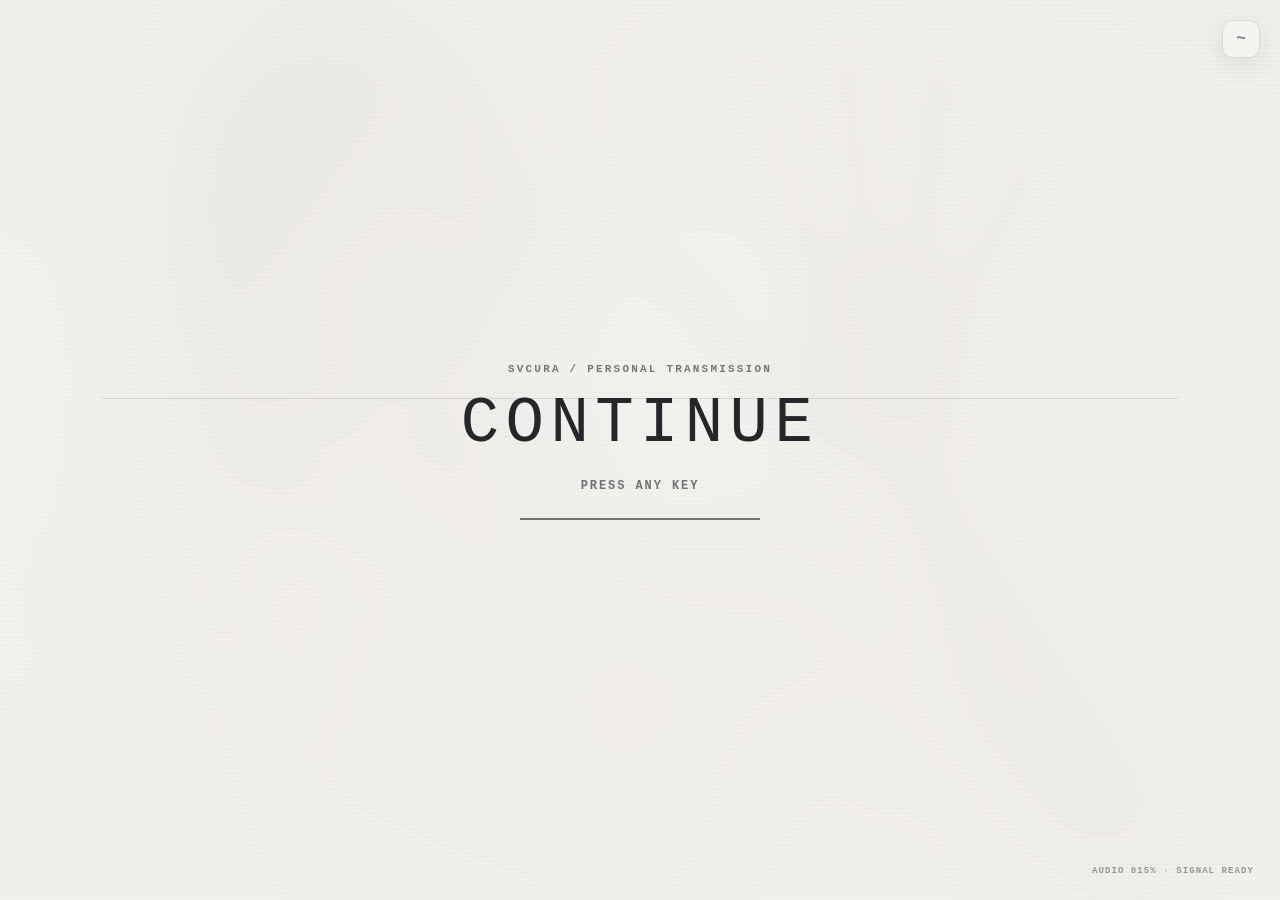
==== index.html @ 8363b8ab "Add files via upload" ====
<!doctype html>
<html lang="en">
<head>
<meta charset="utf-8">
<meta name="viewport" content="width=device-width,initial-scale=1,viewport-fit=cover">
<title>SHIOKAZE — SVCURA</title>
<meta name="theme-color" content="#eef0ee">
<meta name="color-scheme" content="light">
<meta name="description" content="shiokaze — digital creator. quiet interfaces, motion, sound.">
<link rel="canonical" href="https://shiokazee.github.io/bio/">
<link rel="icon" href="assets/favicon.jpg" type="image/jpeg">
<meta property="og:type" content="profile">
<meta property="og:title" content="SHIOKAZE — SVCURA">
<meta property="og:description" content="digital creator · web / motion / sound">
<meta property="og:image" content="https://shiokazee.github.io/bio/bg.jpg">
<meta property="og:url" content="https://shiokazee.github.io/bio/">
<meta name="twitter:card" content="summary_large_image">
<link rel="stylesheet" href="css/style.css">
</head>
<body class="entry-locked">
<div id="stage">
  <div id="entry-screen" role="dialog" aria-label="Continue to site">
    <button class="entry-btn" id="entry-btn" type="button" aria-label="Enter site"></button>
    <div class="entry-line" aria-hidden="true"></div>
    <div class="entry-center">
      <div class="entry-kicker">SVCURA / PERSONAL TRANSMISSION</div>
      <div class="entry-title">CONTINUE</div>
      <div class="entry-hint"><span class="hint-desktop">PRESS ANY KEY</span><span class="hint-mobile">TAP ANYWHERE</span></div>
      <div class="entry-progress" aria-hidden="true"><span id="entry-progress-bar"></span></div>
    </div>
    <div class="entry-corner">AUDIO 015% · SIGNAL READY</div>
  </div>

  <img id="bg-image" src="assets/bg.jpg" alt="" aria-hidden="true">
  <div id="bg-overlay" aria-hidden="true"></div>

  <button id="console-trigger" type="button" title="Open terminal (~)" aria-label="Open terminal">~</button>

  <main id="ui" aria-label="Shiokaze personal interface">

    <div class="top-grid">
      <!-- ---------------------------------------------------------- profile -->
      <section class="card profile" id="profile" aria-label="Profile">
        <img class="profile-banner" src="assets/bg.jpg" alt="" aria-hidden="true">
        <div class="profile-meta">
          <span class="meta-badge">
            <svg width="12" height="12" viewBox="0 0 24 24" fill="none" stroke="currentColor" stroke-width="2" stroke-linecap="round" aria-hidden="true">
              <circle cx="12" cy="12" r="9"></circle><path d="M12 7v5l3 2"></path>
            </svg>
            <span id="tz">—</span><span id="clock">00:00:00</span>
          </span>
        </div>

        <img class="profile-avatar" src="assets/avatar.jpg" alt="shiokaze avatar">

        <h1 class="profile-name">shiokaze</h1>
        <div class="profile-sub">digital creator · web / motion / sound</div>
        <div class="profile-author"><span>author</span><strong>svcura</strong></div>

        <div class="presence">
          <span class="status-dot" id="dc-status" aria-hidden="true"></span>
          <span class="dc-name" id="dc-name">shiokaze</span>
          <span class="dc-online" id="dc-activity">checking presence…</span>
        </div>

        <div class="profile-foot">
          <div class="mini-stats">
            <span>views <b id="visit-count">—</b></span>
            <span>rating <b id="rating-value">—</b></span>
          </div>
          <div class="rating-stars" id="rating-stars" role="radiogroup" aria-label="Rate this site">
            <button type="button" data-rating="1" role="radio" aria-checked="false" aria-label="1 star">★</button>
            <button type="button" data-rating="2" role="radio" aria-checked="false" aria-label="2 stars">★</button>
            <button type="button" data-rating="3" role="radio" aria-checked="false" aria-label="3 stars">★</button>
            <button type="button" data-rating="4" role="radio" aria-checked="false" aria-label="4 stars">★</button>
            <button type="button" data-rating="5" role="radio" aria-checked="false" aria-label="5 stars">★</button>
          </div>
        </div>
      </section>

      <!-- ------------------------------------------------------ now playing -->
      <div class="player-cell">
        <section class="card player" id="music-card" aria-label="Last played">
          <span class="player-watermark" id="player-watermark" aria-hidden="true">last.fm</span>
          <div class="player-head">
            <span class="title" id="music-title">last played</span>
            <span class="np-dot" id="np-dot" aria-hidden="true"></span>
          </div>
          <div class="player-body">
            <div class="album" id="album-tile" aria-hidden="true"></div>
            <div class="track">
              <h2 id="track-title">—</h2>
              <p id="track-meta">connecting to last.fm…</p>
              <p class="album-line" id="track-album"></p>
            </div>
            <div class="player-actions">
              <div class="eq" aria-hidden="true"><i style="--s:.7"></i><i style="--s:1"></i><i style="--s:.55"></i><i style="--s:1.15"></i><i style="--s:.8"></i></div>
              <a class="link-mono" id="track-link" href="#" target="_blank" rel="noopener" hidden>open ↗</a>
              <button class="icon-btn" id="ambience-toggle" type="button" aria-label="Toggle ambient audio" title="Ambience" aria-pressed="false">♪</button>
            </div>
          </div>
          <div class="player-foot"><span id="track-state">—</span></div>
        </section>

      </div>
    </div>

    <div class="bottom-grid">
      <!-- ------------------------------------------------------------ about -->
      <section class="card about" id="about" aria-label="About me">
        <div class="about-head"><span class="title">about me</span><span class="meta">01</span></div>
        <div class="rule"></div>
        <p class="about-text">building small interfaces, visual experiments and music-driven web spaces. quiet surfaces, strange details, things that feel alive.</p>
        <div class="chips"><span class="chip">HTML</span><span class="chip">CSS</span><span class="chip">JS</span><span class="chip">MOTION</span></div>

        <div class="top-artists">
          <div class="ta-head"><span class="mini-title">top artists</span><span class="meta" id="artists-meta">7 days</span></div>
          <div class="artists" id="artists-list"><div class="widget-empty"><span>NO SIGNAL</span></div></div>
        </div>

        <div class="about-links">
          <a href="https://steamcommunity.com/id/shiokazeIII/" target="_blank" rel="noopener">STEAM ↗</a>
          <a href="mailto:lopgg96@gmail.com" data-copy-email="lopgg96@gmail.com">MAIL ↗</a>
          <a href="https://github.com/ShiokazeE" target="_blank" rel="noopener">GITHUB ↗</a>
          <a href="https://shiokazee.github.io/bio/" target="_blank" rel="noopener">SITE ↗</a>
        </div>

        <figure class="char char-talia" data-name="talia">
          <img src="assets/talia.webp" alt="" aria-hidden="true">
          <div class="char-slot" aria-hidden="true"><span>TALIA</span></div>
        </figure>
      </section>

      <!-- ------------------------------------------------ history / messages -->
      <section class="card feeds" id="feeds" aria-label="History and messages">
        <figure class="char char-lucy" data-name="lucy">
          <img src="assets/lucy.webp" alt="" aria-hidden="true">
          <div class="char-slot" aria-hidden="true"><span>LUCY</span></div>
        </figure>
        <div class="feeds-head">
          <div class="tabs" role="tablist" aria-label="Feeds">
            <span class="tab-glider" aria-hidden="true"></span>
            <button class="tab is-active" id="tab-history" type="button" role="tab" aria-selected="true" aria-controls="panel-history" data-tab="history">history</button>
            <button class="tab" id="tab-messages" type="button" role="tab" aria-selected="false" aria-controls="panel-messages" data-tab="messages">messages <span class="tab-count" id="gb-count">0</span></button>
          </div>
          <div class="feeds-side">
            <span class="meta" id="feeds-meta">last.fm</span>
            <button type="button" class="owner-open" id="owner-login-open" title="Owner tools" aria-label="Owner tools">⚙</button>
          </div>
        </div>
        <div class="rule"></div>

        <div class="panels">
          <div class="panel" id="panel-history" role="tabpanel" aria-labelledby="tab-history">
            <div class="hist" id="history-list"><div class="widget-empty"><span>NO SIGNAL</span></div></div>
          </div>

          <div class="panel" id="panel-messages" role="tabpanel" aria-labelledby="tab-messages" hidden>
            <div class="gb-list" id="gb-list" aria-live="polite" aria-atomic="false"><div class="gb-empty">LOADING TRANSMISSIONS...</div></div>
            <form class="message-form" id="guestbook-form">
              <input id="gb-name-input" maxlength="32" autocomplete="name" placeholder="your name" aria-label="Name" inputmode="text" enterkeyhint="next">
              <input id="gb-message" maxlength="160" autocomplete="off" placeholder="write a message..." aria-label="Message" inputmode="text" enterkeyhint="send">
              <input id="gb-website" class="honeypot" type="text" tabindex="-1" autocomplete="off" aria-hidden="true">
              <button type="submit" id="gb-submit">SEND ↗</button>
            </form>
          </div>
        </div>
      </section>
    </div>

    <div class="toast" id="toast" role="status" aria-live="polite">SIGNAL SENT</div>
  </main>

  <div id="console-overlay" aria-hidden="true">
    <div id="console-head">
      <span>SVCURA / TERMINAL</span>
      <span class="dash"><i></i><i></i><i></i></span>
    </div>
    <div id="console-output"></div>
    <div id="console-input-row">
      <span>&gt;</span>
      <input id="console-input" type="text" autocomplete="off" spellcheck="false" placeholder="type a command... (help)">
    </div>
    <div id="console-hint">~ OR ESC TO CLOSE · TYPE "HELP" FOR COMMANDS</div>
  </div>
</div>

<div id="cursor-ring" aria-hidden="true"><span class="cursor-dot"></span><span class="cursor-glyph"></span></div>
<div id="cursor-trail" aria-hidden="true"></div>

<div class="owner-modal" id="owner-modal" hidden>
  <div class="owner-modal__backdrop" data-owner-close></div>
  <form class="owner-modal__panel" id="owner-login-form" autocomplete="on">
    <div class="owner-modal__head"><span>OWNER ACCESS</span><button type="button" data-owner-close aria-label="Close">×</button></div>
    <input id="author-email" type="email" autocomplete="username" placeholder="email" required>
    <input id="author-password" type="password" autocomplete="current-password" placeholder="password" required>
    <button type="submit">ENTER</button>
    <button type="button" class="owner-logout" id="author-logout" hidden>LOG OUT</button>
    <div class="owner-session" id="author-session" hidden>OWNER MODE ACTIVE</div>
    <div class="owner-error" id="author-login-error" role="alert"></div>
  </form>
</div>

<audio id="audio" preload="metadata" playsinline>
  <source src="assets/murasame.mp3" type="audio/mpeg">
</audio>

<script src="js/app.js"></script>
</body>
</html>
---- css/style.css ----
:root{
  --ink:#2f3234;
  --muted:rgba(47,50,52,.70);
  --faint:rgba(47,50,52,.52);
  --glass:rgba(248,249,247,.30);
  --glass-strong:rgba(252,253,251,.46);
  --line:rgba(255,255,255,.66);
  --line-dark:rgba(47,50,52,.12);
  --shadow:0 18px 52px rgba(39,43,43,.08),inset 0 1px 0 rgba(255,255,255,.72);
  --mono:ui-monospace,SFMono-Regular,Menlo,Monaco,Consolas,"Liberation Mono","Courier New",monospace;
  --sans:Inter,system-ui,-apple-system,BlinkMacSystemFont,"Segoe UI",sans-serif;
  --audio-bass:0;
  --audio-mid:0;
  --audio-treble:0;
  --bg-saturate:.78;
  --bg-brightness:1.015;
  --bg-hue:0deg;
  --tint-rgb:255,255,255;
  --tint-a:.10;
  --mx:0;
  --my:0;
}
*{box-sizing:border-box;margin:0;padding:0}
html,body{width:100%;min-height:100%;overflow-x:hidden;overflow-y:auto;background:#eef0ee;color:var(--ink);font-family:var(--sans);-webkit-font-smoothing:antialiased;text-rendering:optimizeLegibility;scrollbar-width:thin;scrollbar-color:rgba(47,50,52,.20) transparent}
body{overscroll-behavior-y:none;touch-action:pan-y}
body::-webkit-scrollbar{width:9px}
body::-webkit-scrollbar-thumb{background:rgba(47,50,52,.18);border-radius:99px}
a{text-decoration:none;color:inherit}
button,input,textarea,select{font:inherit;border:0;background:none;color:inherit;outline:none}
button{cursor:pointer}
input,textarea{cursor:text}

html.has-custom-cursor,
html.has-custom-cursor body,
html.has-custom-cursor a,
html.has-custom-cursor button,
html.has-custom-cursor [role="button"],
html.has-custom-cursor label,
html.has-custom-cursor select,
html.has-custom-cursor input,
html.has-custom-cursor textarea{cursor:none}

#stage{position:relative;min-height:100vh;min-height:100dvh;overflow:hidden;background:#eef0ee;isolation:isolate}
#bg-image{
  position:absolute;inset:-3%;z-index:0;width:106%;height:106%;object-fit:cover;object-position:center;
  transform:translate3d(calc(var(--mx)*-9px),calc(var(--my)*-7px),0) scale(1.035);
  filter:saturate(var(--bg-saturate)) hue-rotate(var(--bg-hue)) brightness(var(--bg-brightness)) contrast(.97);
  transition:filter 2.4s ease;
  will-change:transform;backface-visibility:hidden;-webkit-backface-visibility:hidden;
}
#bg-overlay{
  position:absolute;inset:0;z-index:1;pointer-events:none;
  background:
    radial-gradient(circle at 50% 45%,
      rgba(255,255,255,calc(.06 + var(--audio-bass) * .22)) 0%,
      transparent 55%),
    linear-gradient(180deg,
      rgba(var(--tint-rgb), var(--tint-a)),
      rgba(var(--tint-rgb), calc(var(--tint-a) * .4)) 42%,
      rgba(var(--tint-rgb), var(--tint-a)));
  transition:background 2.4s ease;
}

#cursor-ring{
  position:fixed;left:0;top:0;
  width:24px;height:24px;
  z-index:2147483647;
  pointer-events:none;
  border:2px solid #fff;
  border-radius:50%;
  background:rgba(0,0,0,.08);
  box-shadow:
    0 0 0 1px rgba(0,0,0,.95),
    0 0 14px rgba(0,0,0,.45);
  mix-blend-mode:difference;
  display:none;
  place-items:center;
  transform:translate(-50%,-50%);
  will-change:left,top,width,height;
  transition:width .18s ease, height .18s ease,
             border-radius .18s ease, background .15s ease,
             border-color .15s ease;
}
html.has-custom-cursor #cursor-ring{display:grid}

#cursor-ring .cursor-dot{
  width:5px;height:5px;border-radius:50%;
  background:#fff;
  box-shadow:0 0 0 1px #000;
  transition:opacity .15s ease, width .15s ease, height .15s ease;
}
#cursor-ring .cursor-glyph{
  position:absolute;
  font:700 13px/1 var(--mono);
  color:#fff;
  text-shadow:0 0 0 #000;
  opacity:0;
  transition:opacity .12s ease;
}

#cursor-trail{
  position:fixed;left:0;top:0;width:6px;height:6px;
  z-index:2147483646;pointer-events:none;border-radius:50%;
  background:rgba(20,22,24,.4);
  display:none;
  transform:translate(-50%,-50%);
}
html.has-custom-cursor #cursor-trail{display:block}

body.cursor-link #cursor-ring{width:52px;height:52px;background:rgba(255,255,255,.32);border-color:rgba(20,22,24,.7)}
body.cursor-link #cursor-ring .cursor-dot{opacity:0}
body.cursor-link #cursor-ring .cursor-glyph{opacity:1}

body.cursor-text #cursor-ring{
  width:2px;height:26px;border-radius:2px;
  background:rgba(20,22,24,.92);border-color:rgba(20,22,24,.92);
  box-shadow:none;
}
body.cursor-text #cursor-ring .cursor-dot{opacity:0}
body.cursor-text #cursor-ring .cursor-glyph{opacity:0}

body.cursor-play #cursor-ring{width:58px;height:58px;background:rgba(255,255,255,.34);border-color:rgba(20,22,24,.7)}
body.cursor-play #cursor-ring .cursor-dot{opacity:0}
body.cursor-play #cursor-ring .cursor-glyph{opacity:1;font-size:17px}

body.cursor-star #cursor-ring{width:18px;height:18px;background:rgba(20,22,24,.34)}
body.cursor-star #cursor-ring .cursor-dot{width:6px;height:6px;background:rgba(20,22,24,.95)}

#console-trigger{
  position:fixed;right:20px;top:20px;
  z-index:2147483640;
  width:38px;height:38px;
  border:1px solid rgba(47,50,52,.14);
  border-radius:10px;
  background:rgba(248,249,247,.5);
  backdrop-filter:blur(10px) saturate(.9);
  -webkit-backdrop-filter:blur(10px) saturate(.9);
  color:rgba(47,50,52,.62);
  font:700 16px/1 var(--mono);
  display:grid;place-items:center;
  transition:background .2s ease, color .2s ease, transform .2s ease, border-color .2s ease;
  box-shadow:0 8px 24px rgba(40,44,44,.08);
}
#console-trigger:hover{
  background:rgba(248,249,247,.85);
  color:rgba(47,50,52,.94);
  border-color:rgba(47,50,52,.24);
  transform:translateY(-1px);
}
body.console-open #console-trigger{background:rgba(20,22,24,.9);color:#fff;border-color:rgba(255,255,255,.14)}

#console-overlay{
  position:fixed;left:50%;bottom:40px;
  transform:translateX(-50%) translateY(24px) scale(.98);
  width:min(640px,92vw);max-height:64vh;
  z-index:2147483641;
  background:rgba(16,18,20,.95);
  border:1px solid rgba(255,255,255,.14);
  border-radius:14px;
  padding:18px 20px 16px;
  font:500 13px/1.55 var(--mono);
  color:rgba(255,255,255,.92);
  opacity:0;pointer-events:none;
  backdrop-filter:blur(24px) saturate(.9);
  -webkit-backdrop-filter:blur(24px) saturate(.9);
  box-shadow:0 30px 80px rgba(0,0,0,.5), inset 0 1px 0 rgba(255,255,255,.08);
  display:flex;flex-direction:column;gap:10px;
  transition:opacity .22s ease, transform .32s cubic-bezier(.16,1,.3,1);
}
#console-overlay.is-open{opacity:1;pointer-events:auto;transform:translateX(-50%) translateY(0) scale(1)}
#console-head{display:flex;justify-content:space-between;align-items:center;padding-bottom:10px;border-bottom:1px solid rgba(255,255,255,.08);font-size:10px;letter-spacing:.18em;color:rgba(255,255,255,.46)}
#console-head .dash{display:flex;gap:6px}
#console-head .dash i{width:9px;height:9px;border-radius:50%;background:rgba(255,255,255,.15)}
#console-output{flex:1;min-height:140px;max-height:40vh;overflow-y:auto;padding-right:6px;font-size:12.5px;scrollbar-width:thin;scrollbar-color:rgba(255,255,255,.18) transparent}
#console-output::-webkit-scrollbar{width:5px}
#console-output::-webkit-scrollbar-thumb{background:rgba(255,255,255,.18);border-radius:99px}
#console-output .line{margin-bottom:4px;word-break:break-word;white-space:pre-wrap}
#console-output .line.cmd{color:#fff;font-weight:600}
#console-output .line.cmd::before{content:'> ';color:rgba(255,255,255,.4);margin-right:2px}
#console-output .line.ok{color:rgba(140,220,180,.94)}
#console-output .line.err{color:rgba(230,140,140,.94)}
#console-output .line.dim{color:rgba(255,255,255,.42)}
#console-output .line.accent{color:rgba(180,200,255,.9)}
#console-input-row{display:flex;gap:8px;align-items:center;padding-top:10px;border-top:1px solid rgba(255,255,255,.08)}
#console-input-row span{color:rgba(255,255,255,.36);font-size:13px}
#console-input{flex:1;background:transparent;border:0;color:#fff;font:600 13px/1 var(--mono);padding:4px 0;caret-color:#fff}
#console-input::placeholder{color:rgba(255,255,255,.28)}
#console-hint{padding-top:8px;font-size:10px;letter-spacing:.14em;color:rgba(255,255,255,.32);text-align:right}
body.console-open #cursor-ring{display:none !important}
body.console-open,body.console-open *{cursor:auto !important}
body.console-open #console-input{cursor:text !important}

#ui{position:relative;z-index:10;width:min(1160px,calc(100vw - 40px));margin:0 auto;min-height:100vh;min-height:100dvh;display:flex;flex-direction:column;justify-content:center;gap:22px;padding:clamp(16px,3.4vh,40px) 0;pointer-events:none;opacity:0;visibility:hidden;transform:translateY(16px) scale(.988);filter:blur(6px);transition:opacity 1.2s cubic-bezier(.16,1,.3,1),transform 1.2s cubic-bezier(.16,1,.3,1),filter 1.2s cubic-bezier(.16,1,.3,1)}
body.site-entered #ui{opacity:1;visibility:visible;pointer-events:none;transform:none;filter:none}
#ui>*{pointer-events:auto}
.card{
  border:1px solid var(--line);background:var(--glass);
  box-shadow:var(--shadow), 0 0 calc(var(--audio-bass) * 42px) rgba(255,255,255,calc(var(--audio-bass) * .34));
  backdrop-filter:blur(12px) saturate(.90);-webkit-backdrop-filter:blur(12px) saturate(.90);
  border-radius:18px;min-width:0;
  transition:background .35s ease, box-shadow .08s linear;
}
.card:hover{background:var(--glass-strong)}
.title{font:600 12px/1 var(--mono);letter-spacing:.13em;text-transform:uppercase;color:var(--muted)}
.meta{font:500 10px/1.35 var(--mono);letter-spacing:.10em;color:var(--faint)}
.rule{height:1px;background:rgba(47,50,52,.10);margin:9px 0}

.identity{position:relative;left:auto;top:auto;transform:none;width:min(420px,90vw);margin:0 auto;padding:0;text-align:center;background:transparent;border:0;box-shadow:none;backdrop-filter:none;-webkit-backdrop-filter:none}
.identity .mark{display:flex;justify-content:center;align-items:center;margin-bottom:8px}
.identity-avatar{width:34px;height:34px;border-radius:50%;object-fit:cover;filter:grayscale(.85) contrast(.95);opacity:.86;border:1px solid rgba(255,255,255,.76)}
.identity h1{font:500 clamp(38px,4.4vw,62px)/.9 var(--mono);letter-spacing:-.085em;color:rgba(24,26,28,.82);text-shadow:none}
.identity .sub{margin-top:12px;font:500 11px/1.5 var(--mono);letter-spacing:.14em;color:rgba(47,50,52,.64);text-transform:lowercase}
.identity .author{margin-top:9px;display:flex;justify-content:center;gap:7px;color:var(--faint)}
.identity .author span{font:600 9px/1 var(--mono);letter-spacing:.14em;text-transform:uppercase}
.identity .author strong{font:600 10px/1 var(--mono);letter-spacing:.08em;color:var(--muted)}
.system{padding:12px 13px}

.main-grid{position:relative;left:auto;top:auto;transform:none;width:100%;height:405px;display:grid;grid-template-columns:300px 480px 300px;gap:40px;align-items:stretch}
.left-stack,.right-stack{min-width:0;height:100%;min-height:0;display:grid;gap:0}
.left-stack{grid-template-rows:1fr 1fr}
.right-stack{grid-template-rows:1fr auto 1fr}
.left-stack .card,.right-stack .card{position:relative;width:100%;min-height:0;margin:0;border-radius:0}
.left-stack .about,.right-stack .discord{border-radius:18px 18px 0 0;border-bottom-color:var(--line-dark)}
.left-stack .music,.right-stack .social{border-radius:0 0 18px 18px;margin-top:-1px}

.about{padding:18px}
.about p{margin-top:14px;font:400 12px/1.62 var(--sans);color:rgba(47,50,52,.72);max-width:34ch}
.chips{display:flex;flex-wrap:wrap;gap:6px;margin-top:14px}
.chip{padding:5px 8px;border:1px solid rgba(47,50,52,.14);border-radius:999px;background:rgba(255,255,255,.18);font:600 10px/1 var(--mono);color:rgba(47,50,52,.62)}

.music{padding:16px 18px}
.music-head{display:flex;justify-content:space-between;align-items:center}
.music-body{display:grid;grid-template-columns:64px 1fr;gap:13px;align-items:center;margin-top:13px}
.album{width:64px;height:64px;border-radius:10px;overflow:hidden;border:1px solid rgba(255,255,255,.80);background:rgba(255,255,255,.24)}
.album img{width:100%;height:100%;object-fit:cover;filter:grayscale(.2);opacity:.92}
.track h2{font:600 15px/1.2 var(--mono);color:rgba(47,50,52,.80)}
.track p{margin-top:5px;font:500 11px/1.35 var(--mono);color:rgba(47,50,52,.64);white-space:nowrap;overflow:hidden;text-overflow:ellipsis}
.progress{height:3px;margin-top:12px;background:rgba(47,50,52,.10);overflow:hidden;border-radius:99px}
.progress span{display:block;width:0;height:100%;background:rgba(47,50,52,.56);transition:width .20s linear}
.music-foot{display:grid;grid-template-columns:1fr auto 1fr;align-items:center;margin-top:13px}
.time{font:500 10px/1 var(--mono);color:var(--faint)}
.music-controls{display:flex;gap:10px;align-items:center;justify-content:center}
.music-controls button{width:28px;height:28px;border-radius:50%;display:grid;place-items:center;color:rgba(47,50,52,.60);font-size:10px;transition:background .18s ease}
.music-controls button:hover{background:rgba(255,255,255,.46)}
.music-controls .main-play{width:36px;height:36px;background:rgba(47,50,52,.78);color:#f4f5f3;font-size:11px}
.wave{display:flex;gap:3px;align-items:flex-end;justify-content:flex-end;height:22px}
.wave i{width:2px;height:calc((5px + var(--audio-mid) * 17px) * var(--s,1));background:rgba(47,50,52,calc(.24 + var(--audio-mid) * .5));border-radius:99px;transition:height .08s linear, background .08s linear}
.wave i:nth-child(1){--s:.65}
.wave i:nth-child(2){--s:1}
.wave i:nth-child(3){--s:.8}
.wave i:nth-child(4){--s:1.15}
.wave i:nth-child(5){--s:.75}
.wave i:nth-child(6){--s:1.05}
.wave i:nth-child(7){--s:.6}

.discord{padding:16px 18px}
.dc-main{display:flex;align-items:center;gap:11px;margin-top:11px}
.avatar{width:48px;height:48px;border-radius:12px;object-fit:cover;border:1px solid rgba(255,255,255,.84)}
.dc-name{font:600 14px/1 var(--mono);color:rgba(47,50,52,.78)}
.dc-activity{margin-top:5px;max-width:195px;font:500 11px/1.45 var(--mono);color:rgba(47,50,52,.64);white-space:nowrap;overflow:hidden;text-overflow:ellipsis}
.status-dot{margin-left:auto;width:8px;height:8px;border-radius:50%;background:#8a8f8b}
.status-dot.online{background:#5a9b70;box-shadow:0 0 0 5px rgba(90,155,112,.08)}
.status-dot.idle{background:#b59550}
.status-dot.dnd{background:#b65b5b}

.site-stats{padding:8px 16px;background:rgba(248,249,247,.24);border-radius:0;border-top:0;border-bottom:0;box-shadow:none;backdrop-filter:blur(10px) saturate(.86);-webkit-backdrop-filter:blur(10px) saturate(.86)}
.system-row{display:flex;justify-content:space-between;align-items:center;gap:10px;min-height:20px;font:500 10px/1.35 var(--mono);letter-spacing:.05em;color:var(--faint)}
.system-row + .system-row{margin-top:2px}
.system-row>span:first-child{color:rgba(47,50,52,.56)}
.system-row>span:last-child{color:rgba(47,50,52,.76)}
.time-value,.rating-pack{display:flex;align-items:center;gap:7px}
.rating-stars{display:flex;gap:1px;align-items:center}
.rating-stars button{appearance:none;padding:0 1px;font:600 12px/1 var(--mono);color:rgba(47,50,52,.20);transition:color .18s ease,transform .18s ease}
.rating-stars button:hover,.rating-stars button.is-active{color:rgba(47,50,52,.78);transform:translateY(-1px)}
.rating-value{min-width:28px;text-align:right;font:500 10px/1 var(--mono);color:rgba(47,50,52,.72)}

.social{padding:16px 18px}
.social-grid{display:grid;grid-template-columns:1fr 1fr;gap:7px;margin-top:11px}
.social-grid a{padding:10px 11px;border:1px solid rgba(47,50,52,.12);border-radius:10px;background:rgba(255,255,255,.18);font:600 11px/1 var(--mono);text-align:center;color:rgba(47,50,52,.64);transition:transform .18s ease,background .18s ease,border-color .18s ease}
.social-grid a:hover{transform:translateY(-2px);background:rgba(255,255,255,.34);border-color:rgba(47,50,52,.20)}

.guestbook{height:100%;min-height:0;padding:18px 18px 16px;display:flex;flex-direction:column}
.guestbook-head{display:flex;justify-content:space-between;align-items:center;min-height:24px}
.gb-head-actions{display:flex;align-items:center;gap:8px}
.gb-count{font:600 9px/1 var(--mono);color:var(--faint)}
.owner-open{width:26px;height:26px;border:1px solid rgba(47,50,52,.12);border-radius:8px;background:rgba(255,255,255,.16);font:700 13px/1 var(--mono);color:rgba(47,50,52,.52);transition:background .18s ease,color .18s ease,border-color .18s ease}
.owner-open:hover{background:rgba(255,255,255,.36);border-color:rgba(47,50,52,.20);color:rgba(47,50,52,.82)}
.gb-list{flex:1;min-height:0;margin-top:10px;overflow-y:auto;overflow-x:hidden;padding-right:7px;scrollbar-width:thin;scrollbar-color:rgba(47,50,52,.18) transparent}
.gb-list::-webkit-scrollbar{width:5px}
.gb-list::-webkit-scrollbar-thumb{background:rgba(47,50,52,.18);border-radius:999px}
.gb-empty,.gb-error{height:100%;display:grid;place-items:center;text-align:center;font:500 10px/1.5 var(--mono);letter-spacing:.08em;color:var(--faint)}
.gb-message{padding:10px 3px;border-bottom:1px solid rgba(47,50,52,.08)}
.gb-message:last-child{border-bottom:0}
.gb-top{display:flex;justify-content:space-between;align-items:baseline;gap:10px}
.gb-name{font:600 12px/1 var(--mono);color:rgba(47,50,52,.80)}
.gb-date{font:500 9px/1 var(--mono);color:rgba(47,50,52,.50)}
.gb-text{margin-top:5px;font:400 12px/1.5 var(--sans);color:rgba(47,50,52,.72);display:-webkit-box;-webkit-line-clamp:4;-webkit-box-orient:vertical;overflow:hidden}
.gb-contact{margin-top:4px;font:500 9px/1 var(--mono);color:rgba(47,50,52,.46)}
.gb-message__bottom{display:flex;align-items:center;gap:8px;margin-top:7px}
.gb-like-btn{border:1px solid rgba(47,50,52,.12);border-radius:999px;background:rgba(255,255,255,.16);padding:4px 8px;font:600 9px/1 var(--mono);color:rgba(47,50,52,.62)}
.gb-like-btn:hover{border-color:rgba(47,50,52,.24);color:rgba(47,50,52,.82)}
.gb-like-btn.author-active{background:rgba(47,50,52,.82);color:#fff}
.gb-author-badge{margin-left:6px;font:700 8px/1 var(--mono);letter-spacing:.08em;color:rgba(47,50,52,.62)}
.gb-reply{margin-top:7px;padding:8px 9px;border-left:2px solid rgba(47,50,52,.24);background:rgba(255,255,255,.14);border-radius:0 8px 8px 0}
.gb-reply__label{font:700 8px/1 var(--mono);letter-spacing:.10em;color:rgba(47,50,52,.54)}
.gb-reply__text{margin-top:4px;font:400 11px/1.45 var(--sans);color:rgba(47,50,52,.74)}
.gb-reply__date{margin-top:3px;font:500 8px/1 var(--mono);color:rgba(47,50,52,.46)}
.gb-reply-editor{display:grid;grid-template-columns:1fr auto;gap:6px;margin-top:7px}
.gb-reply-editor textarea{min-height:42px;resize:none;border:1px solid rgba(47,50,52,.12);border-radius:8px;background:rgba(255,255,255,.18);padding:7px;font:400 10px/1.35 var(--mono);color:#303234}
.gb-reply-editor button{border:1px solid rgba(47,50,52,.12);border-radius:8px;background:rgba(47,50,52,.08);padding:0 10px;font:700 9px/1 var(--mono);color:rgba(47,50,52,.72)}
.message-form{display:grid;grid-template-columns:120px 1fr auto;gap:8px;margin-top:10px;padding-top:10px;border-top:1px solid rgba(47,50,52,.10)}
.message-form input{width:100%;padding:10px;border:1px solid rgba(47,50,52,.12);border-radius:9px;background:rgba(255,255,255,.16);font:500 12px/1 var(--mono);color:rgba(47,50,52,.82)}
.message-form input::placeholder{color:rgba(47,50,52,.50)}
.message-form button{padding:0 12px;border:1px solid rgba(47,50,52,.12);border-radius:9px;background:rgba(255,255,255,.24);font:700 11px/1 var(--mono);color:rgba(47,50,52,.68);white-space:nowrap;transition:background .18s ease,border-color .18s ease}
.message-form button:hover{background:rgba(255,255,255,.42);border-color:rgba(47,50,52,.20)}
.message-form button:disabled{opacity:.45}
.honeypot{position:absolute;left:-9999px;top:auto;width:1px;height:1px;opacity:0;pointer-events:none}

#entry-screen{position:fixed;inset:0;z-index:9999;display:grid;place-items:center;background:rgba(245,243,239,.96);backdrop-filter:blur(14px) saturate(.84);-webkit-backdrop-filter:blur(14px) saturate(.84);color:#252629;transition:opacity 1.15s cubic-bezier(.16,1,.3,1),visibility 1.15s}
#entry-screen.is-leaving{opacity:0;visibility:hidden;pointer-events:none}
#entry-screen::before{content:"";position:absolute;inset:0;pointer-events:none;background:repeating-linear-gradient(0deg,transparent 0 3px,rgba(37,38,41,.025) 3px 4px)}
.entry-btn{position:absolute;inset:0;width:100%;height:100%;background:transparent;border:0;cursor:auto;z-index:1}
.entry-line{position:absolute;left:8vw;right:8vw;top:50%;height:1px;background:rgba(37,38,41,.12);transform:translateY(-52px);pointer-events:none}
.entry-center{text-align:center;position:relative;z-index:2;transform:translateY(-1vh);pointer-events:none}
.entry-kicker{font:700 11px/1.4 var(--mono);letter-spacing:.20em;opacity:.60;margin-bottom:17px}
.entry-title{font:500 clamp(38px,5vw,72px)/.95 var(--mono);letter-spacing:.10em;text-transform:uppercase}
.entry-hint{margin-top:23px;font:600 12px/1.4 var(--mono);letter-spacing:.16em;opacity:.62;animation:entryPulse 1.8s ease-in-out infinite}
.entry-progress{width:240px;height:2px;margin:24px auto 0;background:rgba(37,38,41,.11);overflow:hidden}
.entry-progress span{display:block;height:100%;background:rgba(37,38,41,.58);transform-origin:left center;transform:scaleX(0);animation:entryFill 2s ease-out .2s forwards}
@keyframes entryFill{to{transform:scaleX(1)}}
@media (prefers-reduced-motion:reduce){.entry-progress span{animation:none;transform:scaleX(1)}}
.entry-corner{position:absolute;right:26px;bottom:22px;font:600 9px/1.3 var(--mono);letter-spacing:.12em;opacity:.44;pointer-events:none}
.hint-mobile{display:none}
@keyframes entryPulse{0%,100%{opacity:.35}50%{opacity:.88}}
body.entry-locked #ui{visibility:hidden}

.owner-modal{position:fixed;inset:0;z-index:10001;display:grid;place-items:center}
.owner-modal[hidden]{display:none}
.owner-modal__backdrop{position:absolute;inset:0;background:rgba(33,35,36,.20);backdrop-filter:blur(10px);-webkit-backdrop-filter:blur(10px)}
.owner-modal__panel{position:relative;width:min(340px,88vw);padding:20px;border:1px solid rgba(255,255,255,.74);border-radius:16px;background:rgba(248,249,247,.88);box-shadow:0 25px 70px rgba(30,34,34,.16);backdrop-filter:blur(20px);-webkit-backdrop-filter:blur(20px);display:grid;gap:9px}
.owner-modal__head{display:flex;justify-content:space-between;align-items:center;font:700 10px/1 var(--mono);letter-spacing:.14em;color:rgba(47,50,52,.62)}
.owner-modal__head button{font-size:20px;color:rgba(47,50,52,.50)}
.owner-modal__panel input{padding:11px 12px;border:1px solid rgba(47,50,52,.12);border-radius:8px;background:rgba(255,255,255,.25);font:500 12px/1 var(--mono);color:#303234}
.owner-modal__panel>button{padding:10px;border:1px solid rgba(47,50,52,.12);border-radius:8px;background:rgba(47,50,52,.08);font:700 10px/1 var(--mono);color:rgba(47,50,52,.76)}
.owner-modal__panel .owner-logout{background:rgba(47,50,52,.82);color:#fff}
.owner-session{font:700 8px/1.3 var(--mono);letter-spacing:.08em;color:rgba(47,50,52,.54)}
.owner-error{min-height:13px;font:500 9px/1.35 var(--mono);color:#8a3e3e}
body.author-mode .owner-open{background:rgba(47,50,52,.82);color:#fff}

.toast{position:absolute;left:50%;bottom:4vh;transform:translate(-50%,12px);padding:9px 12px;border:1px solid rgba(255,255,255,.78);border-radius:999px;background:rgba(248,249,247,.78);backdrop-filter:blur(12px);-webkit-backdrop-filter:blur(12px);font:600 9px/1 var(--mono);color:rgba(47,50,52,.62);opacity:0;pointer-events:none;transition:opacity .25s,transform .30s;z-index:200}
.toast.show{opacity:1;transform:translate(-50%,0)}

body.theme-dark{
  --ink:#e6e8e6;
  --muted:rgba(230,232,230,.72);
  --faint:rgba(230,232,230,.52);
  --glass:rgba(20,22,24,.42);
  --glass-strong:rgba(30,32,34,.55);
  --line:rgba(255,255,255,.14);
  --line-dark:rgba(255,255,255,.10);
  --shadow:0 18px 52px rgba(0,0,0,.35),inset 0 1px 0 rgba(255,255,255,.06);
  background:#111315;
}
body.theme-dark #stage{background:#111315}
body.theme-dark .identity h1{color:rgba(240,242,240,.92)}
body.theme-dark .identity .sub{color:rgba(230,232,230,.68)}
body.theme-dark .title{color:rgba(230,232,230,.72)}
body.theme-dark .meta,
body.theme-dark .time,
body.theme-dark .gb-count,
body.theme-dark .system-row{color:rgba(230,232,230,.56)}
body.theme-dark .system-row>span:first-child{color:rgba(230,232,230,.5)}
body.theme-dark .system-row>span:last-child{color:rgba(230,232,230,.78)}
body.theme-dark .about p{color:rgba(230,232,230,.78)}
body.theme-dark .chip{background:rgba(255,255,255,.06);color:rgba(230,232,230,.72);border-color:rgba(255,255,255,.1)}
body.theme-dark .rule{background:rgba(255,255,255,.08)}
body.theme-dark .track h2{color:rgba(230,232,230,.88)}
body.theme-dark .track p,
body.theme-dark .dc-name,
body.theme-dark .dc-activity{color:rgba(230,232,230,.72)}
body.theme-dark .gb-name{color:rgba(230,232,230,.9)}
body.theme-dark .gb-date,
body.theme-dark .gb-contact{color:rgba(230,232,230,.52)}
body.theme-dark .gb-text{color:rgba(230,232,230,.82)}
body.theme-dark .social-grid a{background:rgba(255,255,255,.05);border-color:rgba(255,255,255,.1);color:rgba(230,232,230,.78)}
body.theme-dark .message-form input{background:rgba(255,255,255,.05);border-color:rgba(255,255,255,.1);color:rgba(230,232,230,.92)}
body.theme-dark .message-form input::placeholder{color:rgba(230,232,230,.4)}
body.theme-dark .message-form button{background:rgba(255,255,255,.08);color:rgba(230,232,230,.82);border-color:rgba(255,255,255,.1)}
body.theme-dark .music-controls .main-play{background:rgba(230,232,230,.9);color:#141616}
body.theme-dark .music-controls button{color:rgba(230,232,230,.7)}
body.theme-dark .wave i{background:rgba(230,232,230,calc(.3 + var(--audio-mid) * .5))}
body.theme-dark .progress{background:rgba(255,255,255,.1)}
body.theme-dark .progress span{background:rgba(230,232,230,.7)}
body.theme-dark .owner-open{background:rgba(255,255,255,.06);color:rgba(230,232,230,.7);border-color:rgba(255,255,255,.1)}
body.theme-dark .rating-stars button{color:rgba(230,232,230,.24)}
body.theme-dark .rating-stars button.is-active{color:rgba(230,232,230,.9)}
body.theme-dark .toast{background:rgba(20,22,24,.9);color:rgba(230,232,230,.82);border-color:rgba(255,255,255,.14)}
body.theme-dark #console-trigger{background:rgba(20,22,24,.5);color:rgba(230,232,230,.7);border-color:rgba(255,255,255,.14)}
body.theme-dark #cursor-ring{border-color:rgba(230,232,230,.9);box-shadow:0 0 0 1px rgba(20,22,24,.6),0 2px 14px rgba(0,0,0,.5)}
body.theme-dark #cursor-ring .cursor-dot{background:rgba(230,232,230,.95)}
body.theme-dark #cursor-ring .cursor-glyph{color:rgba(230,232,230,.95)}
body.theme-dark #cursor-trail{background:rgba(230,232,230,.4)}

/* ============================================================
   second band — widget row (listening / history / github)
   ============================================================ */
.widget-grid{display:grid;grid-template-columns:300px 480px 300px;gap:40px;height:auto}
.widget-grid .card{height:100%;min-height:0;padding:14px 18px;display:flex;flex-direction:column;overflow:hidden;border-radius:18px}
.widget-head{display:flex;justify-content:space-between;align-items:center;gap:10px;min-height:18px}
.widget-grid .rule{margin:9px 0 10px}
.widget-empty{flex:1;display:flex;align-items:center;justify-content:center;text-align:center;font:500 9px/1.7 var(--mono);letter-spacing:.1em;color:var(--faint);padding:4px 0}
.widget-empty span{display:block;max-width:90%}
.widget-empty a{color:rgba(47,50,52,.62);border-bottom:1px dashed rgba(47,50,52,.24)}

/* tiny artwork tile, falls back to a monogram */
.tile{position:relative;flex:none;width:26px;height:26px;border-radius:6px;overflow:hidden;border:1px solid rgba(255,255,255,.78);background:linear-gradient(145deg,#e4e8ea,#c8cfd3);display:grid;place-items:center;font:700 9px/1 var(--mono);color:rgba(47,50,52,.5);letter-spacing:.02em}
.tile img{width:100%;height:100%;object-fit:cover;filter:saturate(.82) contrast(.98)}

/* listening card (last scrobble) */
.music{display:flex;flex-direction:column;justify-content:space-between}
.music .album{width:64px;height:64px;display:grid;place-items:center;font:700 15px/1 var(--mono)}
.music .album img{width:100%;height:100%;object-fit:cover}
.music-body{margin-top:12px}
.track h2{display:-webkit-box;-webkit-line-clamp:2;-webkit-box-orient:vertical;overflow:hidden}
.music-foot{padding-top:11px;border-top:1px solid rgba(47,50,52,.10);display:flex;align-items:flex-end;justify-content:space-between;gap:10px}
.music-state{display:flex;align-items:center;gap:6px;font:500 8.5px/1.2 var(--mono);letter-spacing:.11em;text-transform:uppercase;color:var(--faint);min-width:0}
.music-state span{white-space:nowrap;overflow:hidden;text-overflow:ellipsis}
.music-actions{display:flex;align-items:center;gap:8px;flex:none}
.np-dot{flex:none;width:6px;height:6px;border-radius:50%;background:rgba(47,50,52,.26)}
.np-dot.live{background:#5a9b70;box-shadow:0 0 0 3px rgba(90,155,112,.12);animation:npPulse 2.6s ease-in-out infinite}
@keyframes npPulse{0%,100%{box-shadow:0 0 0 3px rgba(90,155,112,.12)}50%{box-shadow:0 0 0 6px rgba(90,155,112,.04)}}
.icon-btn{width:24px;height:24px;flex:none;border:1px solid rgba(47,50,52,.12);border-radius:7px;background:rgba(255,255,255,.16);display:grid;place-items:center;font:600 10px/1 var(--mono);color:rgba(47,50,52,.52);transition:background .18s ease,color .18s ease,border-color .18s ease,transform .18s ease}
.icon-btn:hover{background:rgba(255,255,255,.4);border-color:rgba(47,50,52,.2);color:rgba(47,50,52,.82);transform:translateY(-1px)}
.icon-btn.is-on{background:rgba(47,50,52,.82);color:#f4f5f3;border-color:transparent}
.link-mono{font:600 9px/1 var(--mono);letter-spacing:.1em;color:rgba(47,50,52,.52);border-bottom:1px dashed rgba(47,50,52,.24);padding-bottom:2px;transition:color .2s ease,border-color .2s ease;white-space:nowrap}
.link-mono:hover{color:rgba(47,50,52,.86);border-color:rgba(47,50,52,.48)}

/* history list */
.hist{flex:1;min-height:0;display:flex;flex-direction:column;justify-content:flex-start}
.hist-row{display:grid;grid-template-columns:22px minmax(0,1fr) auto;gap:9px;align-items:center;padding:3px 0;border-bottom:1px solid rgba(47,50,52,.07)}
.hist-row:last-child{border-bottom:0}
.hist .tile{width:22px;height:22px;border-radius:5px;font-size:8px}
.hist-main{min-width:0}
.hist-name{font:600 10px/1.25 var(--mono);color:rgba(47,50,52,.78);white-space:nowrap;overflow:hidden;text-overflow:ellipsis}
.hist-artist{font:500 9px/1.2 var(--mono);color:rgba(47,50,52,.5);white-space:nowrap;overflow:hidden;text-overflow:ellipsis}
.hist-time{font:500 8.5px/1 var(--mono);color:rgba(47,50,52,.42);white-space:nowrap;padding-left:4px}

/* top artists */
.artists{flex:1;display:flex;flex-direction:column;justify-content:flex-start;gap:7px;padding-top:2px}
.artist-row{display:grid;grid-template-columns:12px minmax(0,1fr) auto;gap:8px;align-items:baseline}
.artist-rank{font:600 8.5px/1 var(--mono);color:rgba(47,50,52,.32)}
.artist-name{font:600 10.5px/1.2 var(--mono);color:rgba(47,50,52,.78);white-space:nowrap;overflow:hidden;text-overflow:ellipsis}
.artist-plays{font:500 8.5px/1 var(--mono);color:rgba(47,50,52,.44);white-space:nowrap}

/* github */
.gh-top{display:flex;align-items:center;gap:10px;margin-top:10px}
.gh-avatar{width:34px;height:34px;border-radius:9px;object-fit:cover;border:1px solid rgba(255,255,255,.8);filter:grayscale(.65)}
.gh-login{font:600 12px/1 var(--mono);color:rgba(47,50,52,.8)}
.gh-joined{font:500 8.5px/1.2 var(--mono);color:var(--faint);margin-top:4px}
.gh-stats{display:grid;grid-template-columns:repeat(3,1fr);gap:6px;margin-top:9px}
.gh-stat{border:1px solid rgba(47,50,52,.1);border-radius:8px;background:rgba(255,255,255,.16);padding:6px 7px}
.gh-stat b{display:block;font:600 12px/1 var(--mono);color:rgba(47,50,52,.82)}
.gh-stat span{display:block;margin-top:4px;font:500 7.5px/1 var(--mono);letter-spacing:.1em;text-transform:uppercase;color:var(--faint)}
.gh-last{margin-top:8px;display:flex;align-items:baseline;justify-content:space-between;gap:8px;font:500 9px/1.3 var(--mono);color:var(--faint);min-width:0}
.gh-last b{color:rgba(47,50,52,.72);font-weight:600;white-space:nowrap;overflow:hidden;text-overflow:ellipsis}
.gh-last span{white-space:nowrap;flex:none}

/* dark theme for the new widgets */
body.theme-dark .hist-name,
body.theme-dark .artist-name,
body.theme-dark .gh-login,
body.theme-dark .gh-stat b,
body.theme-dark .gh-last b{color:rgba(230,232,230,.86)}
body.theme-dark .hist-artist,
body.theme-dark .artist-plays,
body.theme-dark .gh-last{color:rgba(230,232,230,.55)}
body.theme-dark .artist-rank,
body.theme-dark .hist-time{color:rgba(230,232,230,.42)}
body.theme-dark .hist-row{border-bottom-color:rgba(255,255,255,.07)}
body.theme-dark .music-foot{border-top-color:rgba(255,255,255,.08)}
body.theme-dark .gh-stat{background:rgba(255,255,255,.05);border-color:rgba(255,255,255,.1)}
body.theme-dark .tile{background:linear-gradient(145deg,rgba(255,255,255,.14),rgba(255,255,255,.05));border-color:rgba(255,255,255,.12);color:rgba(230,232,230,.55)}
body.theme-dark .icon-btn{background:rgba(255,255,255,.06);border-color:rgba(255,255,255,.1);color:rgba(230,232,230,.7)}
body.theme-dark .icon-btn.is-on{background:rgba(230,232,230,.9);color:#141616}
body.theme-dark .link-mono{color:rgba(230,232,230,.6);border-color:rgba(230,232,230,.24)}
body.theme-dark .music-state{color:rgba(230,232,230,.5)}
body.theme-dark .np-dot{background:rgba(230,232,230,.3)}
body.theme-dark .widget-empty{color:rgba(230,232,230,.5)}
body.theme-dark .widget-empty a{color:rgba(230,232,230,.72);border-color:rgba(230,232,230,.24)}

@media (max-width:1180px){
  .widget-grid{grid-template-columns:250px minmax(360px,1fr) 250px;gap:16px}
}
@media (max-width:900px){
  .widget-grid{display:flex;flex-direction:column;gap:10px;height:auto}
  .widget-grid .card{height:auto;min-height:0;padding:14px 15px;border-radius:14px}
  .hist,.artists{flex:none}
  .hist-row{padding:5px 0}
  .music-body{grid-template-columns:58px 1fr}
  .music .album{width:58px;height:58px}
}
@media (max-height:840px) and (min-width:901px){
  .main-grid{height:368px}
  .identity h1{font-size:clamp(32px,3.6vw,48px)}
  .identity .sub{margin-top:8px}
  .music .album{width:56px;height:56px}
  .music-body{grid-template-columns:56px 1fr}
}
@media (max-height:780px) and (min-width:901px){
  .main-grid{height:340px}
  .hist-row:nth-child(n+4){display:none}
  .artist-row:nth-child(n+5){display:none}
  .identity h1{font-size:34px}
}


@media (max-width:1180px){
  .main-grid{width:100%;grid-template-columns:250px minmax(360px,1fr) 250px;gap:16px}
  .identity h1{font-size:clamp(40px,5.2vw,64px)}
}
@media (max-width:900px){
  html,body{height:auto;min-height:100%;overflow-x:hidden;overflow-y:auto;touch-action:pan-y}
  #stage{position:relative;min-height:100vh;min-height:100dvh;overflow:visible}
  #bg-image{position:fixed;inset:0;width:100%;height:100%;transform:none;filter:saturate(.72) brightness(.96) contrast(.98);will-change:auto}
  #ui{display:flex;flex-direction:column;gap:12px;width:100%;max-width:680px;margin:0 auto;height:auto;min-height:100vh;padding:max(14px,env(safe-area-inset-top)) 14px calc(20px + env(safe-area-inset-bottom));opacity:0;transform:translateY(16px);filter:blur(4px)}
  .main-grid{position:relative;left:auto;top:auto;transform:none;width:100%;height:auto;display:flex;flex-direction:column;gap:12px}
  .identity,.guestbook,.left-stack,.right-stack{position:relative;left:auto;right:auto;top:auto;bottom:auto;transform:none;width:100%;height:auto;max-width:none}
  .identity{padding:12px 14px 14px;background:rgba(249,250,248,.42);border:1px solid rgba(255,255,255,.62);border-radius:16px;box-shadow:0 10px 28px rgba(48,54,54,.07);backdrop-filter:blur(10px);-webkit-backdrop-filter:blur(10px)}
  .identity h1{font-size:clamp(36px,12vw,54px)}
  .left-stack,.right-stack{display:flex;flex-direction:column;gap:10px;height:auto}
  .left-stack .card,.right-stack .card{height:auto;min-height:0;border-radius:14px;margin:0}
  .site-stats{order:2;height:auto}
  .discord{order:1}.social{order:3}
  .about{order:1}.music{order:2}
  .card{background:rgba(249,250,248,.88);backdrop-filter:none;-webkit-backdrop-filter:none;box-shadow:0 10px 28px rgba(48,54,54,.08),inset 0 1px 0 rgba(255,255,255,.70)}
  .card:hover{background:rgba(249,250,248,.88)}
  .about p{font-size:12px}.track p{font-size:11px}.dc-activity{font-size:11px;max-width:none}.social-grid a{font-size:11px}.chip{font-size:10px}.system-row{font-size:10px}.title{font-size:12px}.message-form input{font-size:16px}.message-form button{font-size:12px}
  .guestbook{height:auto;min-height:420px;padding:16px}
  .gb-list{min-height:220px}
  .message-form{grid-template-columns:1fr;gap:8px}.message-form button{justify-self:end;padding:10px 16px}
  .toast{position:fixed}
  .owner-modal__panel input{font-size:16px}
  #console-overlay{width:94vw;font-size:12px}
  #console-trigger{top:14px;right:14px}
}
@media (max-width:520px){
  #ui{padding-left:12px;padding-right:12px}
  .identity{padding:11px 12px 13px}.identity h1{font-size:32px}.identity .sub{font-size:8px;letter-spacing:.11em}.identity-avatar{width:30px;height:30px}
  .about,.music,.discord,.site-stats,.social{padding:13px 14px}
  .music-body{grid-template-columns:54px 1fr}.album{width:54px;height:54px}.track h2{font-size:14px}
  .gb-list{min-height:200px}.guestbook{min-height:400px}
  .rating-stars button{font-size:14px}
}
@media (hover:none){
  .hint-desktop{display:none}.hint-mobile{display:inline}
}
@media (prefers-reduced-motion:reduce){
  *,*::before,*::after{animation:none;transition-duration:.01ms}
}

/* Native cursor: intentionally disable the custom cursor completely.
   This avoids GitHub Pages / browser differences and always uses the OS cursor. */
html, body, #stage, #stage * {
  cursor: auto !important;
}
input, textarea {
  cursor: text !important;
}
#cursor-ring, #cursor-trail {
  display: none !important;
}

/* ============================================================
   v2 layout � schuh-style 2x2: profile | now playing, about | feeds
   ============================================================ */
#ui{gap:20px;padding:clamp(14px,2.6vh,34px) 0}

.top-grid{display:grid;grid-template-columns:minmax(0,1.42fr) minmax(0,2fr);gap:20px;height:330px;min-width:0}
.player-cell{position:relative;min-width:0;min-height:0}
.bottom-grid{display:grid;grid-template-columns:minmax(0,1fr) minmax(0,1fr);gap:20px;height:375px;min-width:0}

/* ---------- profile ---------- */
.profile{position:relative;display:flex;flex-direction:column;padding:18px;overflow:hidden;isolation:isolate}
.profile-banner{position:absolute;top:0;left:0;width:100%;height:126px;object-fit:cover;object-position:center;opacity:.3;z-index:0;
  filter:saturate(.8) contrast(.95);
  -webkit-mask-image:linear-gradient(to bottom,#000 45%,rgba(0,0,0,.7) 78%,transparent 100%);
  mask-image:linear-gradient(to bottom,#000 45%,rgba(0,0,0,.7) 78%,transparent 100%)}
.profile-meta{position:absolute;top:12px;right:12px;z-index:3}
.meta-badge{display:inline-flex;align-items:center;gap:5px;padding:5px 8px;border:1px solid rgba(47,50,52,.12);border-radius:7px;
  background:rgba(248,249,247,.45);font:500 9px/1 var(--mono);letter-spacing:.06em;color:rgba(47,50,52,.62);
  backdrop-filter:blur(8px);-webkit-backdrop-filter:blur(8px)}
.meta-badge span{white-space:nowrap}
#clock{font-variant-numeric:tabular-nums;color:rgba(47,50,52,.8)}

.profile-avatar{position:relative;z-index:2;width:84px;height:84px;margin-top:66px;border-radius:18px;object-fit:cover;
  border:1px solid rgba(255,255,255,.8);box-shadow:0 14px 30px rgba(40,46,46,.14);filter:grayscale(.1)}
.profile-name{position:relative;z-index:2;margin-top:14px;font:500 32px/.92 var(--mono);letter-spacing:-.075em;color:rgba(24,26,28,.84)}
.profile-sub{position:relative;z-index:2;margin-top:8px;font:500 10px/1.4 var(--mono);letter-spacing:.13em;color:rgba(47,50,52,.58);text-transform:lowercase}
.profile-author{position:relative;z-index:2;margin-top:6px;display:flex;align-items:center;gap:6px;color:var(--faint)}
.profile-author span{font:600 8px/1 var(--mono);letter-spacing:.14em;text-transform:uppercase}
.profile-author strong{font:600 9px/1 var(--mono);letter-spacing:.08em;color:var(--muted);text-transform:uppercase}

.presence{position:relative;z-index:2;margin-top:14px;display:flex;align-items:center;gap:7px;min-width:0}
.presence .status-dot{margin-left:0;width:7px;height:7px}
.dc-name{font:600 10.5px/1 var(--mono);color:rgba(47,50,52,.76)}
.dc-online{font:500 9px/1.2 var(--mono);color:var(--faint);white-space:nowrap;overflow:hidden;text-overflow:ellipsis;min-width:0}
.dc-online:before{content:"� ";opacity:.5}

.profile-foot{position:relative;z-index:2;margin-top:auto;display:flex;align-items:flex-end;justify-content:space-between;gap:10px}
.mini-stats{display:flex;gap:12px;font:500 8px/1.2 var(--mono);letter-spacing:.1em;text-transform:uppercase;color:var(--faint)}
.mini-stats b{display:block;margin-top:4px;font:600 11px/1 var(--mono);letter-spacing:.02em;color:rgba(47,50,52,.78)}
.rating-stars{display:flex;gap:1px}
.rating-stars button{appearance:none;background:none;padding:0 1px;font:600 12px/1 var(--mono);color:rgba(47,50,52,.20);transition:color .18s ease,transform .18s ease}
.rating-stars button:hover,.rating-stars button.is-active{color:rgba(47,50,52,.78);transform:translateY(-1px)}

/* ---------- now playing ---------- */
.player{position:relative;overflow:hidden;height:160px;padding:15px 18px;display:flex;flex-direction:column}
.player-watermark{position:absolute;right:14px;bottom:8px;font:700 36px/1 var(--mono);letter-spacing:-.035em;color:rgba(47,50,52,.06);pointer-events:none;white-space:nowrap;user-select:none}
.player-watermark.is-long{font-size:25px;letter-spacing:-.05em;opacity:.9}\n.player-body,.player-head,.player-foot{position:relative;z-index:1}
.player-head{display:flex;align-items:center;justify-content:space-between;gap:10px}
.np-dot{width:6px;height:6px;border-radius:50%;background:rgba(47,50,52,.22)}
.np-dot.live{background:#5a9b70;box-shadow:0 0 0 3px rgba(90,155,112,.12);animation:npPulse 2.6s ease-in-out infinite}
@keyframes npPulse{0%,100%{box-shadow:0 0 0 3px rgba(90,155,112,.12)}50%{box-shadow:0 0 0 6px rgba(90,155,112,.04)}}

.player-body{display:grid;grid-template-columns:64px minmax(0,1fr) auto;gap:14px;align-items:center;margin-top:12px}
.player .album{width:64px;height:64px;border-radius:10px;display:grid;place-items:center;font:700 15px/1 var(--mono);color:rgba(47,50,52,.46)}
.player .album img{width:100%;height:100%;object-fit:cover}
.track{min-width:0}
.track h2{font:600 15px/1.2 var(--mono);color:rgba(47,50,52,.82);white-space:nowrap;overflow:hidden;text-overflow:ellipsis}
.track p{margin-top:4px;font:500 10.5px/1.35 var(--mono);color:rgba(47,50,52,.6);white-space:nowrap;overflow:hidden;text-overflow:ellipsis}
.track .album-line{font-size:9px;color:var(--faint);letter-spacing:.06em}
.player-actions{display:flex;align-items:center;gap:10px;flex:none}
.link-mono{font:600 9px/1 var(--mono);letter-spacing:.1em;color:rgba(47,50,52,.52);border-bottom:1px dashed rgba(47,50,52,.24);padding-bottom:2px;transition:color .2s,border-color .2s;white-space:nowrap}
.link-mono:hover{color:rgba(47,50,52,.86);border-color:rgba(47,50,52,.48)}
.icon-btn{width:26px;height:26px;flex:none;border:1px solid rgba(47,50,52,.12);border-radius:8px;background:rgba(255,255,255,.18);display:grid;place-items:center;
  font:600 11px/1 var(--mono);color:rgba(47,50,52,.52);transition:background .18s,color .18s,border-color .18s,transform .18s}
.icon-btn:hover{background:rgba(255,255,255,.42);border-color:rgba(47,50,52,.2);color:rgba(47,50,52,.84);transform:translateY(-1px)}
.icon-btn.is-on{background:rgba(47,50,52,.82);color:#f4f5f3;border-color:transparent}
.player-foot{margin-top:auto;font:500 8px/1 var(--mono);letter-spacing:.14em;text-transform:uppercase;color:var(--faint)}

/* ---------- about ---------- */
.about{padding:18px;display:flex;flex-direction:column;overflow:hidden;position:relative}
.about-head{display:flex;align-items:center;justify-content:space-between}
.about-text{margin-top:14px;font:400 12px/1.62 var(--sans);color:rgba(47,50,52,.72);max-width:34ch;position:relative;z-index:2}
.chips{display:flex;flex-wrap:wrap;gap:6px;margin-top:12px;position:relative;z-index:2}
.chip{padding:5px 8px;border:1px solid rgba(47,50,52,.14);border-radius:999px;background:rgba(255,255,255,.18);
  font:600 9px/1 var(--mono);color:rgba(47,50,52,.62)}

.top-artists{position:relative;z-index:2;margin-top:16px;padding-top:12px;border-top:1px solid rgba(47,50,52,.10)}
.ta-head{display:flex;align-items:center;justify-content:space-between;margin-bottom:8px}
.mini-title{font:600 9px/1 var(--mono);letter-spacing:.14em;text-transform:uppercase;color:rgba(47,50,52,.56)}
.artists{flex:none;display:flex;flex-direction:column;gap:5px;padding-top:0}
.artist-row{display:grid;grid-template-columns:14px minmax(0,1fr) auto;gap:8px;align-items:baseline}
.artist-rank{font:600 8.5px/1 var(--mono);color:rgba(47,50,52,.32)}
.artist-name{font:600 10.5px/1.2 var(--mono);color:rgba(47,50,52,.78);white-space:nowrap;overflow:hidden;text-overflow:ellipsis}
.artist-plays{font:500 8.5px/1 var(--mono);color:rgba(47,50,52,.44);white-space:nowrap}

.about-links{margin-top:auto;padding-top:12px;display:flex;flex-wrap:wrap;gap:6px 12px;position:relative;z-index:2}
.about-links a{font:600 8.5px/1 var(--mono);letter-spacing:.1em;color:rgba(47,50,52,.5);transition:color .18s ease}
.about-links a:hover{color:rgba(47,50,52,.86)}

/* ---------- feeds: history + messages ---------- */
.feeds{padding:16px 18px;display:flex;flex-direction:column;overflow:visible}
.feeds-head{position:relative;z-index:2;display:flex;align-items:center;justify-content:space-between;gap:10px;min-height:26px}
.tabs{display:flex;gap:4px;min-width:0}
.tab{font:600 10px/1 var(--mono);letter-spacing:.1em;text-transform:uppercase;color:var(--faint);padding:7px 9px;border-radius:8px;
  border:1px solid transparent;transition:color .18s,background .18s,border-color .18s;white-space:nowrap}
.tab:hover{color:rgba(47,50,52,.72)}
.tab.is-active{color:rgba(47,50,52,.84);background:rgba(255,255,255,.4);border-color:rgba(47,50,52,.1)}
.tab-count{font-size:8px;letter-spacing:0;opacity:.55;margin-left:3px;vertical-align:super}
.feeds-side{display:flex;align-items:center;gap:8px;flex:none}
.panels{position:relative;z-index:1;flex:1;min-height:0;display:flex;margin-top:2px;overflow:hidden}
.panel{flex:1;min-height:0;display:flex;flex-direction:column}
.panel[hidden]{display:none}

.hist{flex:1;min-height:0;display:flex;flex-direction:column;overflow:hidden;padding-top:6px}
.hist-row{display:grid;grid-template-columns:28px minmax(0,1fr) auto;gap:10px;align-items:center;padding:6px 0;border-bottom:1px solid rgba(47,50,52,.07)}
.hist-row:last-child{border-bottom:0}
.hist .tile{width:28px;height:28px;border-radius:7px;font-size:8px}
.hist-main{min-width:0}
.hist-name{font:600 11px/1.25 var(--mono);color:rgba(47,50,52,.8);white-space:nowrap;overflow:hidden;text-overflow:ellipsis}
.hist-artist{font:500 9.5px/1.2 var(--mono);color:rgba(47,50,52,.5);white-space:nowrap;overflow:hidden;text-overflow:ellipsis}
.hist-time{font:500 8.5px/1 var(--mono);color:rgba(47,50,52,.42);white-space:nowrap;padding-left:4px}

.tile{position:relative;flex:none;width:26px;height:26px;border-radius:6px;overflow:hidden;border:1px solid rgba(255,255,255,.78);
  background:linear-gradient(145deg,#e4e8ea,#c8cfd3);display:grid;place-items:center;font:700 9px/1 var(--mono);color:rgba(47,50,52,.5)}
.tile img{width:100%;height:100%;object-fit:cover;filter:saturate(.82) contrast(.98)}
.widget-empty{flex:1;display:flex;align-items:center;justify-content:center;text-align:center;
  font:500 9px/1.7 var(--mono);letter-spacing:.1em;color:var(--faint);padding:4px 0}
.widget-empty span{display:block;max-width:90%}

/* guestbook inside the tab */
.gb-list{margin-top:4px}
.message-form{margin-top:10px;padding-top:10px;border-top:1px solid rgba(47,50,52,.10)}

/* ---------- characters (drop assets/lucy.png & assets/talia.png) ---------- */
.char{position:absolute;margin:0;pointer-events:none;z-index:1;display:flex;align-items:flex-end;justify-content:center;overflow:hidden}
.char img{display:none;width:100%;height:100%;object-fit:contain;object-position:bottom center;
  filter:drop-shadow(0 16px 26px rgba(40,46,46,.18)) saturate(.94) contrast(.99)}
.char-lucy img{filter:drop-shadow(0 22px 30px rgba(40,46,46,.22)) saturate(.9) contrast(1.0)}
.char.has-art img{display:block}
.char.has-art .char-slot{display:none}
.char-slot{
  position:absolute;left:50%;bottom:6px;transform:translateX(-50%);
  display:inline-flex;align-items:center;justify-content:center;
  min-width:66px;height:24px;padding:0 11px;border-radius:999px;
  border:1px dashed rgba(47,50,52,.26);background:rgba(255,255,255,.34);
  backdrop-filter:blur(4px);-webkit-backdrop-filter:blur(4px);
  box-shadow:inset 0 1px 0 rgba(255,255,255,.6);
  animation:slotPulse 4.5s ease-in-out infinite;
}
.char-slot::before,.char-slot::after{content:none}
.char-slot span{font:700 8px/1 var(--mono);letter-spacing:.3em;color:rgba(47,50,52,.5);padding:0}
@keyframes slotPulse{0%,100%{opacity:.72}50%{opacity:1}}

/* Люси — лежит в зазоре между плеером и карточкой feeds, как lay.webp у schuh */
.char-lucy{top:-186px;right:2%;bottom:auto;width:364px;height:205px;z-index:0}
.char-lucy::after{
  content:"";position:absolute;left:4%;right:4%;bottom:-6px;height:30px;border-radius:50%;
  background:radial-gradient(50% 100% at 50% 45%, rgba(26,32,40,.30), rgba(26,32,40,.10) 55%, transparent 78%);
  filter:blur(5px);z-index:0;
}
.char-lucy img{position:relative;z-index:1;filter:drop-shadow(0 14px 22px rgba(40,46,46,.20))}
.char-lucy .char-slot{bottom:auto;top:-4px}
.char-lucy .char-slot{border-radius:16px;opacity:.7}
.char-lucy .char-slot::after{height:26px;background:linear-gradient(to top,rgba(0,176,214,.22),transparent)}
.char-lucy .char-slot span{writing-mode:horizontal-tb;letter-spacing:.38em;padding-bottom:11px;padding-left:.38em}

/* Талия — за текстом в карточке about */
.char-talia{right:-72px;bottom:-26px;width:250px;height:392px;z-index:0}
.char-talia img{opacity:.14}
.char-talia .char-slot{opacity:.42}
.char-talia .char-slot{border-color:rgba(214,62,160,.2)}
.char-talia .char-slot::after{background:linear-gradient(to top,rgba(214,62,160,.18),transparent)}
.char-talia .char-slot span{color:rgba(47,50,52,.34)}

/* ---------- dark theme for the new blocks ---------- */
body.theme-dark .profile-name{color:rgba(240,242,240,.92)}
body.theme-dark .profile-sub{color:rgba(230,232,230,.6)}
body.theme-dark .meta-badge{background:rgba(20,22,24,.45);border-color:rgba(255,255,255,.12);color:rgba(230,232,230,.62)}
body.theme-dark #clock{color:rgba(230,232,230,.85)}
body.theme-dark .dc-name{color:rgba(230,232,230,.82)}
body.theme-dark .mini-stats b{color:rgba(230,232,230,.82)}
body.theme-dark .about-text{color:rgba(230,232,230,.76)}
body.theme-dark .chip{background:rgba(255,255,255,.06);border-color:rgba(255,255,255,.1);color:rgba(230,232,230,.72)}
body.theme-dark .top-artists{border-top-color:rgba(255,255,255,.08)}
body.theme-dark .artist-name{color:rgba(230,232,230,.8)}
body.theme-dark .artist-plays{color:rgba(230,232,230,.5)}
body.theme-dark .hist-name{color:rgba(230,232,230,.86)}
body.theme-dark .hist-artist{color:rgba(230,232,230,.55)}
body.theme-dark .hist-row{border-bottom-color:rgba(255,255,255,.07)}
body.theme-dark .track h2{color:rgba(230,232,230,.88)}
body.theme-dark .track p{color:rgba(230,232,230,.62)}
body.theme-dark .tab.is-active{background:rgba(255,255,255,.08);border-color:rgba(255,255,255,.1);color:rgba(230,232,230,.9)}
body.theme-dark .tab{color:rgba(230,232,230,.5)}
body.theme-dark .about-links a{color:rgba(230,232,230,.55)}
body.theme-dark .icon-btn{background:rgba(255,255,255,.06);border-color:rgba(255,255,255,.1);color:rgba(230,232,230,.72)}
body.theme-dark .icon-btn.is-on{background:rgba(230,232,230,.9);color:#141616}
body.theme-dark .tile{background:linear-gradient(145deg,rgba(255,255,255,.14),rgba(255,255,255,.05));border-color:rgba(255,255,255,.12);color:rgba(230,232,230,.55)}
body.theme-dark .char-slot{border-color:rgba(255,255,255,.12);background-image:repeating-linear-gradient(180deg,rgba(255,255,255,.04) 0 1px,transparent 1px 6px)}
body.theme-dark .char-slot span{color:rgba(230,232,230,.3)}

/* ---------- responsive ---------- */
@media (max-width:1180px){
  .top-grid,.bottom-grid{gap:16px}
  .char-talia{width:150px;height:260px}
}
@media (max-width:900px){
  #ui{gap:12px}
  .top-grid,.bottom-grid{display:flex;flex-direction:column;gap:10px;height:auto}
  .profile{height:auto;min-height:0;padding:16px}
  .profile-banner{height:104px}
  .profile-avatar{margin-top:52px;width:70px;height:70px;border-radius:15px}
  .profile-name{font-size:31px}
  .profile-foot{margin-top:16px}
  .player{height:auto;padding:14px 15px}
  .player-body{grid-template-columns:58px minmax(0,1fr);gap:12px}
  .player .album{width:58px;height:58px}
  .player-actions{grid-column:1 / -1;justify-content:flex-end;margin-top:2px}
  .player-foot{margin-top:10px}
  .about{padding:15px;height:auto;min-height:0}
  .about-links{margin-top:16px}
  .feeds{height:auto;min-height:420px;padding:14px 15px}
  .hist{overflow:visible}
  .char{display:none}
}
@media (max-width:520px){
  .player-body{grid-template-columns:52px minmax(0,1fr)}
  .player .album{width:52px;height:52px}
  .feeds{min-height:400px}
  .tab{padding:6px 7px;font-size:9px}
}
@media (max-height:820px) and (min-width:901px){
  .top-grid{height:300px}
  .profile-avatar{margin-top:52px;width:72px;height:72px}
  .profile-name{font-size:28px}
  .bottom-grid{height:352px}
  .char-lucy{width:320px;height:180px;top:-164px}
}

/* ============================================================
   visual layer — зерно, свет, микроанимации
   ============================================================ */

/* плёночное зерно поверх страницы */
#stage::before{
  content:"";position:absolute;inset:0;pointer-events:none;z-index:60;opacity:.045;
  background-image:url("data:image/svg+xml;utf8,<svg xmlns='http://www.w3.org/2000/svg' width='180' height='180'><filter id='n'><feTurbulence type='fractalNoise' baseFrequency='.85' numOctaves='2' stitchTiles='stitch'/></filter><rect width='180' height='180' filter='url(%23n)' opacity='.55'/></svg>");
  background-size:180px 180px;mix-blend-mode:multiply;
}
/* медленный световой блик по диагонали */
#stage::after{
  content:"";position:absolute;inset:-12%;pointer-events:none;z-index:6;opacity:.09;
  background:linear-gradient(104deg, transparent 41%, rgba(255,255,255,.85) 50%, transparent 59%);
  animation:sheen 17s linear infinite;mix-blend-mode:soft-light;
}
@keyframes sheen{0%{transform:translateX(-32%)}100%{transform:translateX(32%)}}

/* «ключевой свет»: ходит за курсором и просвечивает сквозь стекло карточек */
#bg-overlay{
  background:
    radial-gradient(660px circle at var(--gx,50%) var(--gy,42%),
      rgba(150,205,255,.44) 0%, rgba(194,176,255,.22) 38%, transparent 72%),
    radial-gradient(260px circle at var(--gx,50%) var(--gy,42%),
      rgba(255,255,255,.55) 0%, transparent 72%),
    radial-gradient(circle at 50% 45%,
      rgba(255,255,255,calc(.06 + var(--audio-bass) * .22)) 0%,
      transparent 55%),
    linear-gradient(180deg,
      rgba(var(--tint-rgb), var(--tint-a)),
      rgba(var(--tint-rgb), calc(var(--tint-a) * .4)) 42%,
      rgba(var(--tint-rgb), var(--tint-a)));
  transition:background 2.4s ease;
}

/* появление карточек после входа */
body.choreo .top-grid > *,
body.choreo .bottom-grid > *{animation:cardIn .85s cubic-bezier(.16,1,.3,1) both}
body.choreo .top-grid > *:nth-child(1){animation-delay:.05s}
body.choreo .top-grid > *:nth-child(2){animation-delay:.13s}
body.choreo .bottom-grid > *:nth-child(1){animation-delay:.21s}
body.choreo .bottom-grid > *:nth-child(2){animation-delay:.29s}
@keyframes cardIn{
  from{opacity:0;transform:translateY(20px) scale(.985);filter:blur(9px)}
  to{opacity:1;transform:none;filter:none}
}

/* вкладки: скользящий глайдер */
.tabs{position:relative}
.tab{position:relative;z-index:1;background:none!important;border-color:transparent!important}
.tab.is-active{background:none!important;border-color:transparent!important}
.tab-glider{
  position:absolute;left:0;top:0;height:100%;width:0;border-radius:8px;z-index:0;
  background:rgba(255,255,255,.46);border:1px solid rgba(47,50,52,.10);
  box-shadow:inset 0 1px 0 rgba(255,255,255,.6);
  transition:transform .42s cubic-bezier(.16,1,.3,1), width .42s cubic-bezier(.16,1,.3,1);
}
.tab:hover{color:rgba(47,50,52,.78)}
.tab.is-active{color:rgba(47,50,52,.9)}

/* история: появление строк и отклик на наведение */
.hist-row{animation:rowIn .6s cubic-bezier(.16,1,.3,1) both;border-radius:8px;
  transition:background .2s ease, transform .2s ease, padding .2s ease}
.hist-row:nth-child(1){animation-delay:.04s}
.hist-row:nth-child(2){animation-delay:.09s}
.hist-row:nth-child(3){animation-delay:.14s}
.hist-row:nth-child(4){animation-delay:.19s}
.hist-row:nth-child(5){animation-delay:.24s}
.hist-row:nth-child(6){animation-delay:.29s}
.hist-row:hover{background:rgba(255,255,255,.32);transform:translateX(2px);padding-left:6px;padding-right:6px}
@keyframes rowIn{from{opacity:0;transform:translateY(8px)}to{opacity:1;transform:none}}

/* эквалайзер: виден только когда играет эмбиент */
.eq{display:flex;align-items:flex-end;gap:2px;height:20px;opacity:0;transition:opacity .4s ease}
body.ambience-on .eq{opacity:.8}
.eq i{width:2px;border-radius:2px;background:rgba(47,50,52,.55);
  height:calc(3px + var(--audio-mid,0) * 40px * var(--s,1));transition:height .1s linear}

/* мягкое свечение плеера от баса */
.player{transition:box-shadow .25s ease}
body.ambience-on .player{
  box-shadow:0 18px 52px rgba(39,43,43,.08), inset 0 1px 0 rgba(255,255,255,.72),
             0 0 calc(var(--audio-bass,0) * 60px) rgba(130,180,255,.18);
}

/* имя и аватар: аккуратный отклик */
.profile-name{transition:letter-spacing .7s cubic-bezier(.16,1,.3,1), color .35s ease}
.profile-avatar{transition:transform .5s cubic-bezier(.16,1,.3,1), filter .4s ease}
.profile:hover .profile-name{letter-spacing:-.045em;color:rgba(20,22,24,.94)}
.profile:hover .profile-avatar{transform:translateY(-3px) rotate(-1.5deg);filter:grayscale(0) contrast(1.02)}
.title,.mini-title{transition:letter-spacing .5s cubic-bezier(.16,1,.3,1)}
.card:hover .title,.card:hover .mini-title{letter-spacing:.19em}

/* звёзды: отклик и всплеск */
.rating-stars button{transition:color .2s ease, transform .25s cubic-bezier(.16,1,.3,1), text-shadow .2s ease}
.rating-stars button:hover{transform:translateY(-2px) scale(1.15);text-shadow:0 2px 8px rgba(47,50,52,.18)}
.rating-stars button.pop{animation:starPop .45s cubic-bezier(.16,1,.3,1)}
@keyframes starPop{0%{transform:scale(.7)}60%{transform:scale(1.35)}100%{transform:scale(1)}}

/* баннер профиля: очень медленный ken burns */
.profile-banner{animation:kenburns 28s ease-in-out infinite alternate;transform-origin:50% 30%}
@keyframes kenburns{
  from{transform:scale(1.02) translate3d(0,0,0)}
  to{transform:scale(1.12) translate3d(-6px,-8px,0)}
}

/* слоты персонажей: медленное «дыхание» голограммы */


@media (prefers-reduced-motion:reduce){
  #stage::after,.eq i,.char-slot,.profile-banner{animation:none!important}
  body.choreo .top-grid > *,
  body.choreo .bottom-grid > *{animation:none!important}
  .hist-row{animation:none!important}
  .card:hover .title,.card:hover .mini-title{letter-spacing:inherit}
}
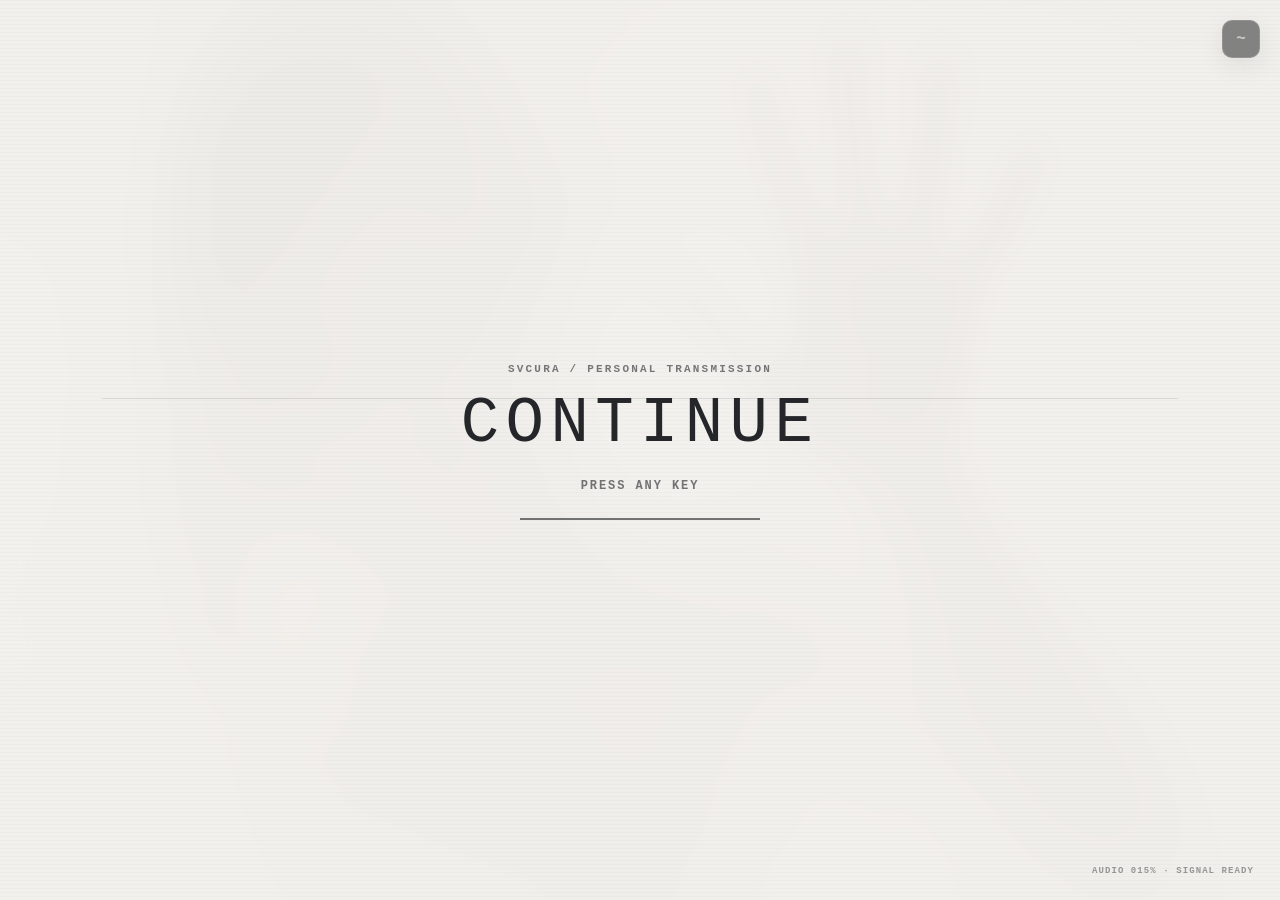
==== commit 873b4241: "Add files via upload" ====
--- a/index.html
+++ b/index.html
@@ -1,210 +1,211 @@
-<!doctype html>
-<html lang="en">
-<head>
-<meta charset="utf-8">
-<meta name="viewport" content="width=device-width,initial-scale=1,viewport-fit=cover">
-<title>SHIOKAZE — SVCURA</title>
-<meta name="theme-color" content="#eef0ee">
-<meta name="color-scheme" content="light">
-<meta name="description" content="shiokaze — digital creator. quiet interfaces, motion, sound.">
-<link rel="canonical" href="https://shiokazee.github.io/bio/">
-<link rel="icon" href="assets/favicon.jpg" type="image/jpeg">
-<meta property="og:type" content="profile">
-<meta property="og:title" content="SHIOKAZE — SVCURA">
-<meta property="og:description" content="digital creator · web / motion / sound">
-<meta property="og:image" content="https://shiokazee.github.io/bio/bg.jpg">
-<meta property="og:url" content="https://shiokazee.github.io/bio/">
-<meta name="twitter:card" content="summary_large_image">
-<link rel="stylesheet" href="css/style.css">
-</head>
-<body class="entry-locked">
-<div id="stage">
-  <div id="entry-screen" role="dialog" aria-label="Continue to site">
-    <button class="entry-btn" id="entry-btn" type="button" aria-label="Enter site"></button>
-    <div class="entry-line" aria-hidden="true"></div>
-    <div class="entry-center">
-      <div class="entry-kicker">SVCURA / PERSONAL TRANSMISSION</div>
-      <div class="entry-title">CONTINUE</div>
-      <div class="entry-hint"><span class="hint-desktop">PRESS ANY KEY</span><span class="hint-mobile">TAP ANYWHERE</span></div>
-      <div class="entry-progress" aria-hidden="true"><span id="entry-progress-bar"></span></div>
-    </div>
-    <div class="entry-corner">AUDIO 015% · SIGNAL READY</div>
-  </div>
-
-  <img id="bg-image" src="assets/bg.jpg" alt="" aria-hidden="true">
-  <div id="bg-overlay" aria-hidden="true"></div>
-
-  <button id="console-trigger" type="button" title="Open terminal (~)" aria-label="Open terminal">~</button>
-
-  <main id="ui" aria-label="Shiokaze personal interface">
-
-    <div class="top-grid">
-      <!-- ---------------------------------------------------------- profile -->
-      <section class="card profile" id="profile" aria-label="Profile">
-        <img class="profile-banner" src="assets/bg.jpg" alt="" aria-hidden="true">
-        <div class="profile-meta">
-          <span class="meta-badge">
-            <svg width="12" height="12" viewBox="0 0 24 24" fill="none" stroke="currentColor" stroke-width="2" stroke-linecap="round" aria-hidden="true">
-              <circle cx="12" cy="12" r="9"></circle><path d="M12 7v5l3 2"></path>
-            </svg>
-            <span id="tz">—</span><span id="clock">00:00:00</span>
-          </span>
-        </div>
-
-        <img class="profile-avatar" src="assets/avatar.jpg" alt="shiokaze avatar">
-
-        <h1 class="profile-name">shiokaze</h1>
-        <div class="profile-sub">digital creator · web / motion / sound</div>
-        <div class="profile-author"><span>author</span><strong>svcura</strong></div>
-
-        <div class="presence">
-          <span class="status-dot" id="dc-status" aria-hidden="true"></span>
-          <span class="dc-name" id="dc-name">shiokaze</span>
-          <span class="dc-online" id="dc-activity">checking presence…</span>
-        </div>
-
-        <div class="profile-foot">
-          <div class="mini-stats">
-            <span>views <b id="visit-count">—</b></span>
-            <span>rating <b id="rating-value">—</b></span>
-          </div>
-          <div class="rating-stars" id="rating-stars" role="radiogroup" aria-label="Rate this site">
-            <button type="button" data-rating="1" role="radio" aria-checked="false" aria-label="1 star">★</button>
-            <button type="button" data-rating="2" role="radio" aria-checked="false" aria-label="2 stars">★</button>
-            <button type="button" data-rating="3" role="radio" aria-checked="false" aria-label="3 stars">★</button>
-            <button type="button" data-rating="4" role="radio" aria-checked="false" aria-label="4 stars">★</button>
-            <button type="button" data-rating="5" role="radio" aria-checked="false" aria-label="5 stars">★</button>
-          </div>
-        </div>
-      </section>
-
-      <!-- ------------------------------------------------------ now playing -->
-      <div class="player-cell">
-        <section class="card player" id="music-card" aria-label="Last played">
-          <span class="player-watermark" id="player-watermark" aria-hidden="true">last.fm</span>
-          <div class="player-head">
-            <span class="title" id="music-title">last played</span>
-            <span class="np-dot" id="np-dot" aria-hidden="true"></span>
-          </div>
-          <div class="player-body">
-            <div class="album" id="album-tile" aria-hidden="true"></div>
-            <div class="track">
-              <h2 id="track-title">—</h2>
-              <p id="track-meta">connecting to last.fm…</p>
-              <p class="album-line" id="track-album"></p>
-            </div>
-            <div class="player-actions">
-              <div class="eq" aria-hidden="true"><i style="--s:.7"></i><i style="--s:1"></i><i style="--s:.55"></i><i style="--s:1.15"></i><i style="--s:.8"></i></div>
-              <a class="link-mono" id="track-link" href="#" target="_blank" rel="noopener" hidden>open ↗</a>
-              <button class="icon-btn" id="ambience-toggle" type="button" aria-label="Toggle ambient audio" title="Ambience" aria-pressed="false">♪</button>
-            </div>
-          </div>
-          <div class="player-foot"><span id="track-state">—</span></div>
-        </section>
-
-      </div>
-    </div>
-
-    <div class="bottom-grid">
-      <!-- ------------------------------------------------------------ about -->
-      <section class="card about" id="about" aria-label="About me">
-        <div class="about-head"><span class="title">about me</span><span class="meta">01</span></div>
-        <div class="rule"></div>
-        <p class="about-text">building small interfaces, visual experiments and music-driven web spaces. quiet surfaces, strange details, things that feel alive.</p>
-        <div class="chips"><span class="chip">HTML</span><span class="chip">CSS</span><span class="chip">JS</span><span class="chip">MOTION</span></div>
-
-        <div class="top-artists">
-          <div class="ta-head"><span class="mini-title">top artists</span><span class="meta" id="artists-meta">7 days</span></div>
-          <div class="artists" id="artists-list"><div class="widget-empty"><span>NO SIGNAL</span></div></div>
-        </div>
-
-        <div class="about-links">
-          <a href="https://steamcommunity.com/id/shiokazeIII/" target="_blank" rel="noopener">STEAM ↗</a>
-          <a href="mailto:lopgg96@gmail.com" data-copy-email="lopgg96@gmail.com">MAIL ↗</a>
-          <a href="https://github.com/ShiokazeE" target="_blank" rel="noopener">GITHUB ↗</a>
-          <a href="https://shiokazee.github.io/bio/" target="_blank" rel="noopener">SITE ↗</a>
-        </div>
-
-        <figure class="char char-talia" data-name="talia">
-          <img src="assets/talia.webp" alt="" aria-hidden="true">
-          <div class="char-slot" aria-hidden="true"><span>TALIA</span></div>
-        </figure>
-      </section>
-
-      <!-- ------------------------------------------------ history / messages -->
-      <section class="card feeds" id="feeds" aria-label="History and messages">
-        <figure class="char char-lucy" data-name="lucy">
-          <img src="assets/lucy.webp" alt="" aria-hidden="true">
-          <div class="char-slot" aria-hidden="true"><span>LUCY</span></div>
-        </figure>
-        <div class="feeds-head">
-          <div class="tabs" role="tablist" aria-label="Feeds">
-            <span class="tab-glider" aria-hidden="true"></span>
-            <button class="tab is-active" id="tab-history" type="button" role="tab" aria-selected="true" aria-controls="panel-history" data-tab="history">history</button>
-            <button class="tab" id="tab-messages" type="button" role="tab" aria-selected="false" aria-controls="panel-messages" data-tab="messages">messages <span class="tab-count" id="gb-count">0</span></button>
-          </div>
-          <div class="feeds-side">
-            <span class="meta" id="feeds-meta">last.fm</span>
-            <button type="button" class="owner-open" id="owner-login-open" title="Owner tools" aria-label="Owner tools">⚙</button>
-          </div>
-        </div>
-        <div class="rule"></div>
-
-        <div class="panels">
-          <div class="panel" id="panel-history" role="tabpanel" aria-labelledby="tab-history">
-            <div class="hist" id="history-list"><div class="widget-empty"><span>NO SIGNAL</span></div></div>
-          </div>
-
-          <div class="panel" id="panel-messages" role="tabpanel" aria-labelledby="tab-messages" hidden>
-            <div class="gb-list" id="gb-list" aria-live="polite" aria-atomic="false"><div class="gb-empty">LOADING TRANSMISSIONS...</div></div>
-            <form class="message-form" id="guestbook-form">
-              <input id="gb-name-input" maxlength="32" autocomplete="name" placeholder="your name" aria-label="Name" inputmode="text" enterkeyhint="next">
-              <input id="gb-message" maxlength="160" autocomplete="off" placeholder="write a message..." aria-label="Message" inputmode="text" enterkeyhint="send">
-              <input id="gb-website" class="honeypot" type="text" tabindex="-1" autocomplete="off" aria-hidden="true">
-              <button type="submit" id="gb-submit">SEND ↗</button>
-            </form>
-          </div>
-        </div>
-      </section>
-    </div>
-
-    <div class="toast" id="toast" role="status" aria-live="polite">SIGNAL SENT</div>
-  </main>
-
-  <div id="console-overlay" aria-hidden="true">
-    <div id="console-head">
-      <span>SVCURA / TERMINAL</span>
-      <span class="dash"><i></i><i></i><i></i></span>
-    </div>
-    <div id="console-output"></div>
-    <div id="console-input-row">
-      <span>&gt;</span>
-      <input id="console-input" type="text" autocomplete="off" spellcheck="false" placeholder="type a command... (help)">
-    </div>
-    <div id="console-hint">~ OR ESC TO CLOSE · TYPE "HELP" FOR COMMANDS</div>
-  </div>
-</div>
-
-<div id="cursor-ring" aria-hidden="true"><span class="cursor-dot"></span><span class="cursor-glyph"></span></div>
-<div id="cursor-trail" aria-hidden="true"></div>
-
-<div class="owner-modal" id="owner-modal" hidden>
-  <div class="owner-modal__backdrop" data-owner-close></div>
-  <form class="owner-modal__panel" id="owner-login-form" autocomplete="on">
-    <div class="owner-modal__head"><span>OWNER ACCESS</span><button type="button" data-owner-close aria-label="Close">×</button></div>
-    <input id="author-email" type="email" autocomplete="username" placeholder="email" required>
-    <input id="author-password" type="password" autocomplete="current-password" placeholder="password" required>
-    <button type="submit">ENTER</button>
-    <button type="button" class="owner-logout" id="author-logout" hidden>LOG OUT</button>
-    <div class="owner-session" id="author-session" hidden>OWNER MODE ACTIVE</div>
-    <div class="owner-error" id="author-login-error" role="alert"></div>
-  </form>
-</div>
-
-<audio id="audio" preload="metadata" playsinline>
-  <source src="assets/murasame.mp3" type="audio/mpeg">
-</audio>
-
-<script src="js/app.js"></script>
-</body>
-</html>
+<!doctype html>
+<html lang="en">
+<head>
+<meta charset="utf-8">
+<meta name="viewport" content="width=device-width,initial-scale=1,viewport-fit=cover">
+<title>SHIOKAZE — SVCURA</title>
+<meta name="theme-color" content="#0b0c0b">
+<meta name="color-scheme" content="light dark">
+<meta name="description" content="shiokaze — digital creator. quiet interfaces, motion, sound.">
+<link rel="canonical" href="https://shiokazee.github.io/bio/">
+<link rel="icon" href="assets/favicon.jpg" type="image/jpeg">
+<meta property="og:type" content="profile">
+<meta property="og:title" content="SHIOKAZE — SVCURA">
+<meta property="og:description" content="digital creator · web / motion / sound">
+<meta property="og:image" content="https://shiokazee.github.io/bio/assets/bg.jpg">
+<meta property="og:image:alt" content="Shiokaze — quiet digital interface">
+<meta property="og:url" content="https://shiokazee.github.io/bio/">
+<meta name="twitter:card" content="summary_large_image">
+<link rel="stylesheet" href="css/style.css">
+</head>
+<body class="entry-locked">
+<div id="stage">
+  <div id="entry-screen" role="dialog" aria-label="Continue to site">
+    <button class="entry-btn" id="entry-btn" type="button" aria-label="Enter site"></button>
+    <div class="entry-line" aria-hidden="true"></div>
+    <div class="entry-center">
+      <div class="entry-kicker">SVCURA / PERSONAL TRANSMISSION</div>
+      <div class="entry-title">CONTINUE</div>
+      <div class="entry-hint"><span class="hint-desktop">PRESS ANY KEY</span><span class="hint-mobile">TAP ANYWHERE</span></div>
+      <div class="entry-progress" aria-hidden="true"><span id="entry-progress-bar"></span></div>
+    </div>
+    <div class="entry-corner">AUDIO 015% · SIGNAL READY</div>
+  </div>
+
+  <img id="bg-image" src="assets/bg.jpg" alt="" aria-hidden="true">
+  <div id="bg-overlay" aria-hidden="true"></div>
+
+  <button id="console-trigger" type="button" title="Open terminal (~)" aria-label="Open terminal">~</button>
+
+  <main id="ui" aria-label="Shiokaze personal interface">
+
+    <div class="top-grid">
+      <!-- ---------------------------------------------------------- profile -->
+      <section class="card profile" id="profile" aria-label="Profile">
+        <img class="profile-banner" src="assets/bg.jpg" alt="" aria-hidden="true">
+        <div class="profile-meta">
+          <span class="meta-badge">
+            <svg width="12" height="12" viewBox="0 0 24 24" fill="none" stroke="currentColor" stroke-width="2" stroke-linecap="round" aria-hidden="true">
+              <circle cx="12" cy="12" r="9"></circle><path d="M12 7v5l3 2"></path>
+            </svg>
+            <span id="tz">—</span><span id="clock">00:00:00</span>
+          </span>
+          <button class="theme-toggle" id="theme-toggle" type="button" aria-label="Theme mode: automatic" title="Switch theme mode">AUTO</button>
+        </div>
+
+        <img class="profile-avatar" src="assets/avatar.jpg" alt="shiokaze avatar">
+
+        <h1 class="profile-name">shiokaze</h1>
+        <div class="profile-sub">digital creator · web / motion / sound</div>
+        <div class="profile-author"><span>author</span><strong>svcura</strong></div>
+
+        <div class="presence">
+          <span class="status-dot" id="dc-status" aria-hidden="true"></span>
+          <span class="dc-name" id="dc-name">shiokaze</span>
+          <span class="dc-online" id="dc-activity">checking presence…</span>
+        </div>
+
+        <div class="profile-foot">
+          <div class="mini-stats">
+            <span>views <b id="visit-count">—</b></span>
+            <span>rating <b id="rating-value">—</b></span>
+          </div>
+          <div class="rating-stars" id="rating-stars" role="radiogroup" aria-label="Rate this site">
+            <button type="button" data-rating="1" role="radio" aria-checked="false" aria-label="1 star">★</button>
+            <button type="button" data-rating="2" role="radio" aria-checked="false" aria-label="2 stars">★</button>
+            <button type="button" data-rating="3" role="radio" aria-checked="false" aria-label="3 stars">★</button>
+            <button type="button" data-rating="4" role="radio" aria-checked="false" aria-label="4 stars">★</button>
+            <button type="button" data-rating="5" role="radio" aria-checked="false" aria-label="5 stars">★</button>
+          </div>
+        </div>
+      </section>
+
+      <!-- ------------------------------------------------------ now playing -->
+      <div class="player-cell">
+        <section class="card player" id="music-card" aria-label="Last played">
+          <span class="player-watermark" id="player-watermark" aria-hidden="true">last.fm</span>
+          <div class="player-head">
+            <span class="title" id="music-title">last played</span>
+            <span class="np-dot" id="np-dot" aria-hidden="true"></span>
+          </div>
+          <div class="player-body">
+            <div class="album" id="album-tile" aria-hidden="true"></div>
+            <div class="track">
+              <h2 id="track-title">—</h2>
+              <p id="track-meta">connecting to listening feed…</p>
+              <p class="album-line" id="track-album"></p>
+            </div>
+            <div class="player-actions">
+              <div class="eq" aria-hidden="true"><i style="--s:.7"></i><i style="--s:1"></i><i style="--s:.55"></i><i style="--s:1.15"></i><i style="--s:.8"></i></div>
+              <a class="link-mono" id="track-link" href="#" target="_blank" rel="noopener" hidden>open ↗</a>
+              <button class="icon-btn" id="ambience-toggle" type="button" aria-label="Toggle ambient audio" title="Ambience" aria-pressed="false">♪</button>
+            </div>
+          </div>
+          <div class="player-foot"><span id="track-state">—</span></div>
+        </section>
+
+      </div>
+    </div>
+
+    <div class="bottom-grid">
+      <!-- ------------------------------------------------------------ about -->
+      <section class="card about" id="about" aria-label="About me">
+        <div class="about-head"><span class="title">about me</span><span class="meta">01</span></div>
+        <div class="rule"></div>
+        <p class="about-text">building small interfaces, visual experiments and music-driven web spaces. quiet surfaces, strange details, things that feel alive.</p>
+        <div class="chips"><span class="chip">HTML</span><span class="chip">CSS</span><span class="chip">JS</span><span class="chip">MOTION</span></div>
+
+        <div class="top-artists">
+          <div class="ta-head"><span class="mini-title">top artists</span><span class="meta" id="artists-meta">7 days</span></div>
+          <div class="artists" id="artists-list"><div class="widget-empty"><span>NO SIGNAL</span></div></div>
+        </div>
+
+        <div class="about-links">
+          <a href="https://steamcommunity.com/id/shiokazeIII/" target="_blank" rel="noopener">STEAM ↗</a>
+          <a href="mailto:lopgg96@gmail.com" data-copy-email="lopgg96@gmail.com">MAIL ↗</a>
+          <a href="https://github.com/ShiokazeE" target="_blank" rel="noopener">GITHUB ↗</a>
+          <a href="https://shiokazee.github.io/bio/" target="_blank" rel="noopener">SITE ↗</a>
+        </div>
+
+        <figure class="char char-talia" data-name="talia">
+          <img src="assets/talia.webp" alt="" aria-hidden="true" loading="lazy" decoding="async">
+          <div class="char-slot" aria-hidden="true"><span>TALIA</span></div>
+        </figure>
+      </section>
+
+      <!-- ------------------------------------------------ history / messages -->
+      <section class="card feeds" id="feeds" aria-label="History and messages">
+        <figure class="char char-asuka" data-name="asuka" aria-hidden="true">
+          <img src="assets/asuka-card.webp" alt="" loading="eager" decoding="async" fetchpriority="high">
+        </figure>
+        <div class="feeds-head">
+          <div class="tabs" role="tablist" aria-label="Feeds">
+            <span class="tab-glider" aria-hidden="true"></span>
+            <button class="tab is-active" id="tab-history" type="button" role="tab" aria-selected="true" aria-controls="panel-history" data-tab="history">history</button>
+            <button class="tab" id="tab-messages" type="button" role="tab" aria-selected="false" aria-controls="panel-messages" data-tab="messages">messages <span class="tab-count" id="gb-count">0</span></button>
+          </div>
+          <div class="feeds-side">
+            <span class="meta" id="feeds-meta">listenbrainz</span>
+            <button type="button" class="owner-open" id="owner-login-open" title="Owner tools" aria-label="Owner tools">⚙</button>
+          </div>
+        </div>
+        <div class="rule"></div>
+
+        <div class="panels">
+          <div class="panel" id="panel-history" role="tabpanel" aria-labelledby="tab-history">
+            <div class="hist" id="history-list"><div class="widget-empty"><span>NO SIGNAL</span></div></div>
+          </div>
+
+          <div class="panel" id="panel-messages" role="tabpanel" aria-labelledby="tab-messages" hidden>
+            <div class="gb-list" id="gb-list" aria-live="polite" aria-atomic="false"><div class="gb-empty">LOADING TRANSMISSIONS...</div></div>
+            <form class="message-form" id="guestbook-form">
+              <input id="gb-name-input" maxlength="32" autocomplete="name" placeholder="your name" aria-label="Name" inputmode="text" enterkeyhint="next">
+              <input id="gb-message" maxlength="160" autocomplete="off" placeholder="write a message..." aria-label="Message" inputmode="text" enterkeyhint="send">
+              <input id="gb-website" class="honeypot" type="text" tabindex="-1" autocomplete="off" aria-hidden="true">
+              <button type="submit" id="gb-submit">SEND ↗</button>
+            </form>
+          </div>
+        </div>
+      </section>
+    </div>
+
+    <div class="toast" id="toast" role="status" aria-live="polite">SIGNAL SENT</div>
+  </main>
+
+  <div id="console-overlay" aria-hidden="true">
+    <div id="console-head">
+      <span>SVCURA / TERMINAL</span>
+      <span class="dash"><i></i><i></i><i></i></span>
+    </div>
+    <div id="console-output"></div>
+    <div id="console-input-row">
+      <span>&gt;</span>
+      <input id="console-input" type="text" autocomplete="off" spellcheck="false" placeholder="type a command... (help)">
+    </div>
+    <div id="console-hint">~ OR ESC TO CLOSE · TYPE "HELP" FOR COMMANDS</div>
+  </div>
+</div>
+
+<div id="cursor-ring" aria-hidden="true"><span class="cursor-dot"></span><span class="cursor-glyph"></span></div>
+<div id="cursor-trail" aria-hidden="true"></div>
+
+<div class="owner-modal" id="owner-modal" hidden>
+  <div class="owner-modal__backdrop" data-owner-close></div>
+  <form class="owner-modal__panel" id="owner-login-form" autocomplete="on">
+    <div class="owner-modal__head"><span>OWNER ACCESS</span><button type="button" data-owner-close aria-label="Close">×</button></div>
+    <input id="author-email" type="email" autocomplete="username" placeholder="email" required>
+    <input id="author-password" type="password" autocomplete="current-password" placeholder="password" required>
+    <button type="submit">ENTER</button>
+    <button type="button" class="owner-logout" id="author-logout" hidden>LOG OUT</button>
+    <div class="owner-session" id="author-session" hidden>OWNER MODE ACTIVE</div>
+    <div class="owner-error" id="author-login-error" role="alert"></div>
+  </form>
+</div>
+
+<audio id="audio" preload="metadata" playsinline>
+  <source src="assets/murasame.mp3" type="audio/mpeg">
+</audio>
+
+<script src="js/app.js"></script>
+</body>
+</html>
--- a/css/style.css
+++ b/css/style.css
@@ -1,916 +1,932 @@
-:root{
-  --ink:#2f3234;
-  --muted:rgba(47,50,52,.70);
-  --faint:rgba(47,50,52,.52);
-  --glass:rgba(248,249,247,.30);
-  --glass-strong:rgba(252,253,251,.46);
-  --line:rgba(255,255,255,.66);
-  --line-dark:rgba(47,50,52,.12);
-  --shadow:0 18px 52px rgba(39,43,43,.08),inset 0 1px 0 rgba(255,255,255,.72);
-  --mono:ui-monospace,SFMono-Regular,Menlo,Monaco,Consolas,"Liberation Mono","Courier New",monospace;
-  --sans:Inter,system-ui,-apple-system,BlinkMacSystemFont,"Segoe UI",sans-serif;
-  --audio-bass:0;
-  --audio-mid:0;
-  --audio-treble:0;
-  --bg-saturate:.78;
-  --bg-brightness:1.015;
-  --bg-hue:0deg;
-  --tint-rgb:255,255,255;
-  --tint-a:.10;
-  --mx:0;
-  --my:0;
-}
-*{box-sizing:border-box;margin:0;padding:0}
-html,body{width:100%;min-height:100%;overflow-x:hidden;overflow-y:auto;background:#eef0ee;color:var(--ink);font-family:var(--sans);-webkit-font-smoothing:antialiased;text-rendering:optimizeLegibility;scrollbar-width:thin;scrollbar-color:rgba(47,50,52,.20) transparent}
-body{overscroll-behavior-y:none;touch-action:pan-y}
-body::-webkit-scrollbar{width:9px}
-body::-webkit-scrollbar-thumb{background:rgba(47,50,52,.18);border-radius:99px}
-a{text-decoration:none;color:inherit}
-button,input,textarea,select{font:inherit;border:0;background:none;color:inherit;outline:none}
-button{cursor:pointer}
-input,textarea{cursor:text}
-
-html.has-custom-cursor,
-html.has-custom-cursor body,
-html.has-custom-cursor a,
-html.has-custom-cursor button,
-html.has-custom-cursor [role="button"],
-html.has-custom-cursor label,
-html.has-custom-cursor select,
-html.has-custom-cursor input,
-html.has-custom-cursor textarea{cursor:none}
-
-#stage{position:relative;min-height:100vh;min-height:100dvh;overflow:hidden;background:#eef0ee;isolation:isolate}
-#bg-image{
-  position:absolute;inset:-3%;z-index:0;width:106%;height:106%;object-fit:cover;object-position:center;
-  transform:translate3d(calc(var(--mx)*-9px),calc(var(--my)*-7px),0) scale(1.035);
-  filter:saturate(var(--bg-saturate)) hue-rotate(var(--bg-hue)) brightness(var(--bg-brightness)) contrast(.97);
-  transition:filter 2.4s ease;
-  will-change:transform;backface-visibility:hidden;-webkit-backface-visibility:hidden;
-}
-#bg-overlay{
-  position:absolute;inset:0;z-index:1;pointer-events:none;
-  background:
-    radial-gradient(circle at 50% 45%,
-      rgba(255,255,255,calc(.06 + var(--audio-bass) * .22)) 0%,
-      transparent 55%),
-    linear-gradient(180deg,
-      rgba(var(--tint-rgb), var(--tint-a)),
-      rgba(var(--tint-rgb), calc(var(--tint-a) * .4)) 42%,
-      rgba(var(--tint-rgb), var(--tint-a)));
-  transition:background 2.4s ease;
-}
-
-#cursor-ring{
-  position:fixed;left:0;top:0;
-  width:24px;height:24px;
-  z-index:2147483647;
-  pointer-events:none;
-  border:2px solid #fff;
-  border-radius:50%;
-  background:rgba(0,0,0,.08);
-  box-shadow:
-    0 0 0 1px rgba(0,0,0,.95),
-    0 0 14px rgba(0,0,0,.45);
-  mix-blend-mode:difference;
-  display:none;
-  place-items:center;
-  transform:translate(-50%,-50%);
-  will-change:left,top,width,height;
-  transition:width .18s ease, height .18s ease,
-             border-radius .18s ease, background .15s ease,
-             border-color .15s ease;
-}
-html.has-custom-cursor #cursor-ring{display:grid}
-
-#cursor-ring .cursor-dot{
-  width:5px;height:5px;border-radius:50%;
-  background:#fff;
-  box-shadow:0 0 0 1px #000;
-  transition:opacity .15s ease, width .15s ease, height .15s ease;
-}
-#cursor-ring .cursor-glyph{
-  position:absolute;
-  font:700 13px/1 var(--mono);
-  color:#fff;
-  text-shadow:0 0 0 #000;
-  opacity:0;
-  transition:opacity .12s ease;
-}
-
-#cursor-trail{
-  position:fixed;left:0;top:0;width:6px;height:6px;
-  z-index:2147483646;pointer-events:none;border-radius:50%;
-  background:rgba(20,22,24,.4);
-  display:none;
-  transform:translate(-50%,-50%);
-}
-html.has-custom-cursor #cursor-trail{display:block}
-
-body.cursor-link #cursor-ring{width:52px;height:52px;background:rgba(255,255,255,.32);border-color:rgba(20,22,24,.7)}
-body.cursor-link #cursor-ring .cursor-dot{opacity:0}
-body.cursor-link #cursor-ring .cursor-glyph{opacity:1}
-
-body.cursor-text #cursor-ring{
-  width:2px;height:26px;border-radius:2px;
-  background:rgba(20,22,24,.92);border-color:rgba(20,22,24,.92);
-  box-shadow:none;
-}
-body.cursor-text #cursor-ring .cursor-dot{opacity:0}
-body.cursor-text #cursor-ring .cursor-glyph{opacity:0}
-
-body.cursor-play #cursor-ring{width:58px;height:58px;background:rgba(255,255,255,.34);border-color:rgba(20,22,24,.7)}
-body.cursor-play #cursor-ring .cursor-dot{opacity:0}
-body.cursor-play #cursor-ring .cursor-glyph{opacity:1;font-size:17px}
-
-body.cursor-star #cursor-ring{width:18px;height:18px;background:rgba(20,22,24,.34)}
-body.cursor-star #cursor-ring .cursor-dot{width:6px;height:6px;background:rgba(20,22,24,.95)}
-
-#console-trigger{
-  position:fixed;right:20px;top:20px;
-  z-index:2147483640;
-  width:38px;height:38px;
-  border:1px solid rgba(47,50,52,.14);
-  border-radius:10px;
-  background:rgba(248,249,247,.5);
-  backdrop-filter:blur(10px) saturate(.9);
-  -webkit-backdrop-filter:blur(10px) saturate(.9);
-  color:rgba(47,50,52,.62);
-  font:700 16px/1 var(--mono);
-  display:grid;place-items:center;
-  transition:background .2s ease, color .2s ease, transform .2s ease, border-color .2s ease;
-  box-shadow:0 8px 24px rgba(40,44,44,.08);
-}
-#console-trigger:hover{
-  background:rgba(248,249,247,.85);
-  color:rgba(47,50,52,.94);
-  border-color:rgba(47,50,52,.24);
-  transform:translateY(-1px);
-}
-body.console-open #console-trigger{background:rgba(20,22,24,.9);color:#fff;border-color:rgba(255,255,255,.14)}
-
-#console-overlay{
-  position:fixed;left:50%;bottom:40px;
-  transform:translateX(-50%) translateY(24px) scale(.98);
-  width:min(640px,92vw);max-height:64vh;
-  z-index:2147483641;
-  background:rgba(16,18,20,.95);
-  border:1px solid rgba(255,255,255,.14);
-  border-radius:14px;
-  padding:18px 20px 16px;
-  font:500 13px/1.55 var(--mono);
-  color:rgba(255,255,255,.92);
-  opacity:0;pointer-events:none;
-  backdrop-filter:blur(24px) saturate(.9);
-  -webkit-backdrop-filter:blur(24px) saturate(.9);
-  box-shadow:0 30px 80px rgba(0,0,0,.5), inset 0 1px 0 rgba(255,255,255,.08);
-  display:flex;flex-direction:column;gap:10px;
-  transition:opacity .22s ease, transform .32s cubic-bezier(.16,1,.3,1);
-}
-#console-overlay.is-open{opacity:1;pointer-events:auto;transform:translateX(-50%) translateY(0) scale(1)}
-#console-head{display:flex;justify-content:space-between;align-items:center;padding-bottom:10px;border-bottom:1px solid rgba(255,255,255,.08);font-size:10px;letter-spacing:.18em;color:rgba(255,255,255,.46)}
-#console-head .dash{display:flex;gap:6px}
-#console-head .dash i{width:9px;height:9px;border-radius:50%;background:rgba(255,255,255,.15)}
-#console-output{flex:1;min-height:140px;max-height:40vh;overflow-y:auto;padding-right:6px;font-size:12.5px;scrollbar-width:thin;scrollbar-color:rgba(255,255,255,.18) transparent}
-#console-output::-webkit-scrollbar{width:5px}
-#console-output::-webkit-scrollbar-thumb{background:rgba(255,255,255,.18);border-radius:99px}
-#console-output .line{margin-bottom:4px;word-break:break-word;white-space:pre-wrap}
-#console-output .line.cmd{color:#fff;font-weight:600}
-#console-output .line.cmd::before{content:'> ';color:rgba(255,255,255,.4);margin-right:2px}
-#console-output .line.ok{color:rgba(140,220,180,.94)}
-#console-output .line.err{color:rgba(230,140,140,.94)}
-#console-output .line.dim{color:rgba(255,255,255,.42)}
-#console-output .line.accent{color:rgba(180,200,255,.9)}
-#console-input-row{display:flex;gap:8px;align-items:center;padding-top:10px;border-top:1px solid rgba(255,255,255,.08)}
-#console-input-row span{color:rgba(255,255,255,.36);font-size:13px}
-#console-input{flex:1;background:transparent;border:0;color:#fff;font:600 13px/1 var(--mono);padding:4px 0;caret-color:#fff}
-#console-input::placeholder{color:rgba(255,255,255,.28)}
-#console-hint{padding-top:8px;font-size:10px;letter-spacing:.14em;color:rgba(255,255,255,.32);text-align:right}
-body.console-open #cursor-ring{display:none !important}
-body.console-open,body.console-open *{cursor:auto !important}
-body.console-open #console-input{cursor:text !important}
-
-#ui{position:relative;z-index:10;width:min(1160px,calc(100vw - 40px));margin:0 auto;min-height:100vh;min-height:100dvh;display:flex;flex-direction:column;justify-content:center;gap:22px;padding:clamp(16px,3.4vh,40px) 0;pointer-events:none;opacity:0;visibility:hidden;transform:translateY(16px) scale(.988);filter:blur(6px);transition:opacity 1.2s cubic-bezier(.16,1,.3,1),transform 1.2s cubic-bezier(.16,1,.3,1),filter 1.2s cubic-bezier(.16,1,.3,1)}
-body.site-entered #ui{opacity:1;visibility:visible;pointer-events:none;transform:none;filter:none}
-#ui>*{pointer-events:auto}
-.card{
-  border:1px solid var(--line);background:var(--glass);
-  box-shadow:var(--shadow), 0 0 calc(var(--audio-bass) * 42px) rgba(255,255,255,calc(var(--audio-bass) * .34));
-  backdrop-filter:blur(12px) saturate(.90);-webkit-backdrop-filter:blur(12px) saturate(.90);
-  border-radius:18px;min-width:0;
-  transition:background .35s ease, box-shadow .08s linear;
-}
-.card:hover{background:var(--glass-strong)}
-.title{font:600 12px/1 var(--mono);letter-spacing:.13em;text-transform:uppercase;color:var(--muted)}
-.meta{font:500 10px/1.35 var(--mono);letter-spacing:.10em;color:var(--faint)}
-.rule{height:1px;background:rgba(47,50,52,.10);margin:9px 0}
-
-.identity{position:relative;left:auto;top:auto;transform:none;width:min(420px,90vw);margin:0 auto;padding:0;text-align:center;background:transparent;border:0;box-shadow:none;backdrop-filter:none;-webkit-backdrop-filter:none}
-.identity .mark{display:flex;justify-content:center;align-items:center;margin-bottom:8px}
-.identity-avatar{width:34px;height:34px;border-radius:50%;object-fit:cover;filter:grayscale(.85) contrast(.95);opacity:.86;border:1px solid rgba(255,255,255,.76)}
-.identity h1{font:500 clamp(38px,4.4vw,62px)/.9 var(--mono);letter-spacing:-.085em;color:rgba(24,26,28,.82);text-shadow:none}
-.identity .sub{margin-top:12px;font:500 11px/1.5 var(--mono);letter-spacing:.14em;color:rgba(47,50,52,.64);text-transform:lowercase}
-.identity .author{margin-top:9px;display:flex;justify-content:center;gap:7px;color:var(--faint)}
-.identity .author span{font:600 9px/1 var(--mono);letter-spacing:.14em;text-transform:uppercase}
-.identity .author strong{font:600 10px/1 var(--mono);letter-spacing:.08em;color:var(--muted)}
-.system{padding:12px 13px}
-
-.main-grid{position:relative;left:auto;top:auto;transform:none;width:100%;height:405px;display:grid;grid-template-columns:300px 480px 300px;gap:40px;align-items:stretch}
-.left-stack,.right-stack{min-width:0;height:100%;min-height:0;display:grid;gap:0}
-.left-stack{grid-template-rows:1fr 1fr}
-.right-stack{grid-template-rows:1fr auto 1fr}
-.left-stack .card,.right-stack .card{position:relative;width:100%;min-height:0;margin:0;border-radius:0}
-.left-stack .about,.right-stack .discord{border-radius:18px 18px 0 0;border-bottom-color:var(--line-dark)}
-.left-stack .music,.right-stack .social{border-radius:0 0 18px 18px;margin-top:-1px}
-
-.about{padding:18px}
-.about p{margin-top:14px;font:400 12px/1.62 var(--sans);color:rgba(47,50,52,.72);max-width:34ch}
-.chips{display:flex;flex-wrap:wrap;gap:6px;margin-top:14px}
-.chip{padding:5px 8px;border:1px solid rgba(47,50,52,.14);border-radius:999px;background:rgba(255,255,255,.18);font:600 10px/1 var(--mono);color:rgba(47,50,52,.62)}
-
-.music{padding:16px 18px}
-.music-head{display:flex;justify-content:space-between;align-items:center}
-.music-body{display:grid;grid-template-columns:64px 1fr;gap:13px;align-items:center;margin-top:13px}
-.album{width:64px;height:64px;border-radius:10px;overflow:hidden;border:1px solid rgba(255,255,255,.80);background:rgba(255,255,255,.24)}
-.album img{width:100%;height:100%;object-fit:cover;filter:grayscale(.2);opacity:.92}
-.track h2{font:600 15px/1.2 var(--mono);color:rgba(47,50,52,.80)}
-.track p{margin-top:5px;font:500 11px/1.35 var(--mono);color:rgba(47,50,52,.64);white-space:nowrap;overflow:hidden;text-overflow:ellipsis}
-.progress{height:3px;margin-top:12px;background:rgba(47,50,52,.10);overflow:hidden;border-radius:99px}
-.progress span{display:block;width:0;height:100%;background:rgba(47,50,52,.56);transition:width .20s linear}
-.music-foot{display:grid;grid-template-columns:1fr auto 1fr;align-items:center;margin-top:13px}
-.time{font:500 10px/1 var(--mono);color:var(--faint)}
-.music-controls{display:flex;gap:10px;align-items:center;justify-content:center}
-.music-controls button{width:28px;height:28px;border-radius:50%;display:grid;place-items:center;color:rgba(47,50,52,.60);font-size:10px;transition:background .18s ease}
-.music-controls button:hover{background:rgba(255,255,255,.46)}
-.music-controls .main-play{width:36px;height:36px;background:rgba(47,50,52,.78);color:#f4f5f3;font-size:11px}
-.wave{display:flex;gap:3px;align-items:flex-end;justify-content:flex-end;height:22px}
-.wave i{width:2px;height:calc((5px + var(--audio-mid) * 17px) * var(--s,1));background:rgba(47,50,52,calc(.24 + var(--audio-mid) * .5));border-radius:99px;transition:height .08s linear, background .08s linear}
-.wave i:nth-child(1){--s:.65}
-.wave i:nth-child(2){--s:1}
-.wave i:nth-child(3){--s:.8}
-.wave i:nth-child(4){--s:1.15}
-.wave i:nth-child(5){--s:.75}
-.wave i:nth-child(6){--s:1.05}
-.wave i:nth-child(7){--s:.6}
-
-.discord{padding:16px 18px}
-.dc-main{display:flex;align-items:center;gap:11px;margin-top:11px}
-.avatar{width:48px;height:48px;border-radius:12px;object-fit:cover;border:1px solid rgba(255,255,255,.84)}
-.dc-name{font:600 14px/1 var(--mono);color:rgba(47,50,52,.78)}
-.dc-activity{margin-top:5px;max-width:195px;font:500 11px/1.45 var(--mono);color:rgba(47,50,52,.64);white-space:nowrap;overflow:hidden;text-overflow:ellipsis}
-.status-dot{margin-left:auto;width:8px;height:8px;border-radius:50%;background:#8a8f8b}
-.status-dot.online{background:#5a9b70;box-shadow:0 0 0 5px rgba(90,155,112,.08)}
-.status-dot.idle{background:#b59550}
-.status-dot.dnd{background:#b65b5b}
-
-.site-stats{padding:8px 16px;background:rgba(248,249,247,.24);border-radius:0;border-top:0;border-bottom:0;box-shadow:none;backdrop-filter:blur(10px) saturate(.86);-webkit-backdrop-filter:blur(10px) saturate(.86)}
-.system-row{display:flex;justify-content:space-between;align-items:center;gap:10px;min-height:20px;font:500 10px/1.35 var(--mono);letter-spacing:.05em;color:var(--faint)}
-.system-row + .system-row{margin-top:2px}
-.system-row>span:first-child{color:rgba(47,50,52,.56)}
-.system-row>span:last-child{color:rgba(47,50,52,.76)}
-.time-value,.rating-pack{display:flex;align-items:center;gap:7px}
-.rating-stars{display:flex;gap:1px;align-items:center}
-.rating-stars button{appearance:none;padding:0 1px;font:600 12px/1 var(--mono);color:rgba(47,50,52,.20);transition:color .18s ease,transform .18s ease}
-.rating-stars button:hover,.rating-stars button.is-active{color:rgba(47,50,52,.78);transform:translateY(-1px)}
-.rating-value{min-width:28px;text-align:right;font:500 10px/1 var(--mono);color:rgba(47,50,52,.72)}
-
-.social{padding:16px 18px}
-.social-grid{display:grid;grid-template-columns:1fr 1fr;gap:7px;margin-top:11px}
-.social-grid a{padding:10px 11px;border:1px solid rgba(47,50,52,.12);border-radius:10px;background:rgba(255,255,255,.18);font:600 11px/1 var(--mono);text-align:center;color:rgba(47,50,52,.64);transition:transform .18s ease,background .18s ease,border-color .18s ease}
-.social-grid a:hover{transform:translateY(-2px);background:rgba(255,255,255,.34);border-color:rgba(47,50,52,.20)}
-
-.guestbook{height:100%;min-height:0;padding:18px 18px 16px;display:flex;flex-direction:column}
-.guestbook-head{display:flex;justify-content:space-between;align-items:center;min-height:24px}
-.gb-head-actions{display:flex;align-items:center;gap:8px}
-.gb-count{font:600 9px/1 var(--mono);color:var(--faint)}
-.owner-open{width:26px;height:26px;border:1px solid rgba(47,50,52,.12);border-radius:8px;background:rgba(255,255,255,.16);font:700 13px/1 var(--mono);color:rgba(47,50,52,.52);transition:background .18s ease,color .18s ease,border-color .18s ease}
-.owner-open:hover{background:rgba(255,255,255,.36);border-color:rgba(47,50,52,.20);color:rgba(47,50,52,.82)}
-.gb-list{flex:1;min-height:0;margin-top:10px;overflow-y:auto;overflow-x:hidden;padding-right:7px;scrollbar-width:thin;scrollbar-color:rgba(47,50,52,.18) transparent}
-.gb-list::-webkit-scrollbar{width:5px}
-.gb-list::-webkit-scrollbar-thumb{background:rgba(47,50,52,.18);border-radius:999px}
-.gb-empty,.gb-error{height:100%;display:grid;place-items:center;text-align:center;font:500 10px/1.5 var(--mono);letter-spacing:.08em;color:var(--faint)}
-.gb-message{padding:10px 3px;border-bottom:1px solid rgba(47,50,52,.08)}
-.gb-message:last-child{border-bottom:0}
-.gb-top{display:flex;justify-content:space-between;align-items:baseline;gap:10px}
-.gb-name{font:600 12px/1 var(--mono);color:rgba(47,50,52,.80)}
-.gb-date{font:500 9px/1 var(--mono);color:rgba(47,50,52,.50)}
-.gb-text{margin-top:5px;font:400 12px/1.5 var(--sans);color:rgba(47,50,52,.72);display:-webkit-box;-webkit-line-clamp:4;-webkit-box-orient:vertical;overflow:hidden}
-.gb-contact{margin-top:4px;font:500 9px/1 var(--mono);color:rgba(47,50,52,.46)}
-.gb-message__bottom{display:flex;align-items:center;gap:8px;margin-top:7px}
-.gb-like-btn{border:1px solid rgba(47,50,52,.12);border-radius:999px;background:rgba(255,255,255,.16);padding:4px 8px;font:600 9px/1 var(--mono);color:rgba(47,50,52,.62)}
-.gb-like-btn:hover{border-color:rgba(47,50,52,.24);color:rgba(47,50,52,.82)}
-.gb-like-btn.author-active{background:rgba(47,50,52,.82);color:#fff}
-.gb-author-badge{margin-left:6px;font:700 8px/1 var(--mono);letter-spacing:.08em;color:rgba(47,50,52,.62)}
-.gb-reply{margin-top:7px;padding:8px 9px;border-left:2px solid rgba(47,50,52,.24);background:rgba(255,255,255,.14);border-radius:0 8px 8px 0}
-.gb-reply__label{font:700 8px/1 var(--mono);letter-spacing:.10em;color:rgba(47,50,52,.54)}
-.gb-reply__text{margin-top:4px;font:400 11px/1.45 var(--sans);color:rgba(47,50,52,.74)}
-.gb-reply__date{margin-top:3px;font:500 8px/1 var(--mono);color:rgba(47,50,52,.46)}
-.gb-reply-editor{display:grid;grid-template-columns:1fr auto;gap:6px;margin-top:7px}
-.gb-reply-editor textarea{min-height:42px;resize:none;border:1px solid rgba(47,50,52,.12);border-radius:8px;background:rgba(255,255,255,.18);padding:7px;font:400 10px/1.35 var(--mono);color:#303234}
-.gb-reply-editor button{border:1px solid rgba(47,50,52,.12);border-radius:8px;background:rgba(47,50,52,.08);padding:0 10px;font:700 9px/1 var(--mono);color:rgba(47,50,52,.72)}
-.message-form{display:grid;grid-template-columns:120px 1fr auto;gap:8px;margin-top:10px;padding-top:10px;border-top:1px solid rgba(47,50,52,.10)}
-.message-form input{width:100%;padding:10px;border:1px solid rgba(47,50,52,.12);border-radius:9px;background:rgba(255,255,255,.16);font:500 12px/1 var(--mono);color:rgba(47,50,52,.82)}
-.message-form input::placeholder{color:rgba(47,50,52,.50)}
-.message-form button{padding:0 12px;border:1px solid rgba(47,50,52,.12);border-radius:9px;background:rgba(255,255,255,.24);font:700 11px/1 var(--mono);color:rgba(47,50,52,.68);white-space:nowrap;transition:background .18s ease,border-color .18s ease}
-.message-form button:hover{background:rgba(255,255,255,.42);border-color:rgba(47,50,52,.20)}
-.message-form button:disabled{opacity:.45}
-.honeypot{position:absolute;left:-9999px;top:auto;width:1px;height:1px;opacity:0;pointer-events:none}
-
-#entry-screen{position:fixed;inset:0;z-index:9999;display:grid;place-items:center;background:rgba(245,243,239,.96);backdrop-filter:blur(14px) saturate(.84);-webkit-backdrop-filter:blur(14px) saturate(.84);color:#252629;transition:opacity 1.15s cubic-bezier(.16,1,.3,1),visibility 1.15s}
-#entry-screen.is-leaving{opacity:0;visibility:hidden;pointer-events:none}
-#entry-screen::before{content:"";position:absolute;inset:0;pointer-events:none;background:repeating-linear-gradient(0deg,transparent 0 3px,rgba(37,38,41,.025) 3px 4px)}
-.entry-btn{position:absolute;inset:0;width:100%;height:100%;background:transparent;border:0;cursor:auto;z-index:1}
-.entry-line{position:absolute;left:8vw;right:8vw;top:50%;height:1px;background:rgba(37,38,41,.12);transform:translateY(-52px);pointer-events:none}
-.entry-center{text-align:center;position:relative;z-index:2;transform:translateY(-1vh);pointer-events:none}
-.entry-kicker{font:700 11px/1.4 var(--mono);letter-spacing:.20em;opacity:.60;margin-bottom:17px}
-.entry-title{font:500 clamp(38px,5vw,72px)/.95 var(--mono);letter-spacing:.10em;text-transform:uppercase}
-.entry-hint{margin-top:23px;font:600 12px/1.4 var(--mono);letter-spacing:.16em;opacity:.62;animation:entryPulse 1.8s ease-in-out infinite}
-.entry-progress{width:240px;height:2px;margin:24px auto 0;background:rgba(37,38,41,.11);overflow:hidden}
-.entry-progress span{display:block;height:100%;background:rgba(37,38,41,.58);transform-origin:left center;transform:scaleX(0);animation:entryFill 2s ease-out .2s forwards}
-@keyframes entryFill{to{transform:scaleX(1)}}
-@media (prefers-reduced-motion:reduce){.entry-progress span{animation:none;transform:scaleX(1)}}
-.entry-corner{position:absolute;right:26px;bottom:22px;font:600 9px/1.3 var(--mono);letter-spacing:.12em;opacity:.44;pointer-events:none}
-.hint-mobile{display:none}
-@keyframes entryPulse{0%,100%{opacity:.35}50%{opacity:.88}}
-body.entry-locked #ui{visibility:hidden}
-
-.owner-modal{position:fixed;inset:0;z-index:10001;display:grid;place-items:center}
-.owner-modal[hidden]{display:none}
-.owner-modal__backdrop{position:absolute;inset:0;background:rgba(33,35,36,.20);backdrop-filter:blur(10px);-webkit-backdrop-filter:blur(10px)}
-.owner-modal__panel{position:relative;width:min(340px,88vw);padding:20px;border:1px solid rgba(255,255,255,.74);border-radius:16px;background:rgba(248,249,247,.88);box-shadow:0 25px 70px rgba(30,34,34,.16);backdrop-filter:blur(20px);-webkit-backdrop-filter:blur(20px);display:grid;gap:9px}
-.owner-modal__head{display:flex;justify-content:space-between;align-items:center;font:700 10px/1 var(--mono);letter-spacing:.14em;color:rgba(47,50,52,.62)}
-.owner-modal__head button{font-size:20px;color:rgba(47,50,52,.50)}
-.owner-modal__panel input{padding:11px 12px;border:1px solid rgba(47,50,52,.12);border-radius:8px;background:rgba(255,255,255,.25);font:500 12px/1 var(--mono);color:#303234}
-.owner-modal__panel>button{padding:10px;border:1px solid rgba(47,50,52,.12);border-radius:8px;background:rgba(47,50,52,.08);font:700 10px/1 var(--mono);color:rgba(47,50,52,.76)}
-.owner-modal__panel .owner-logout{background:rgba(47,50,52,.82);color:#fff}
-.owner-session{font:700 8px/1.3 var(--mono);letter-spacing:.08em;color:rgba(47,50,52,.54)}
-.owner-error{min-height:13px;font:500 9px/1.35 var(--mono);color:#8a3e3e}
-body.author-mode .owner-open{background:rgba(47,50,52,.82);color:#fff}
-
-.toast{position:absolute;left:50%;bottom:4vh;transform:translate(-50%,12px);padding:9px 12px;border:1px solid rgba(255,255,255,.78);border-radius:999px;background:rgba(248,249,247,.78);backdrop-filter:blur(12px);-webkit-backdrop-filter:blur(12px);font:600 9px/1 var(--mono);color:rgba(47,50,52,.62);opacity:0;pointer-events:none;transition:opacity .25s,transform .30s;z-index:200}
-.toast.show{opacity:1;transform:translate(-50%,0)}
-
-body.theme-dark{
-  --ink:#e6e8e6;
-  --muted:rgba(230,232,230,.72);
-  --faint:rgba(230,232,230,.52);
-  --glass:rgba(20,22,24,.42);
-  --glass-strong:rgba(30,32,34,.55);
-  --line:rgba(255,255,255,.14);
-  --line-dark:rgba(255,255,255,.10);
-  --shadow:0 18px 52px rgba(0,0,0,.35),inset 0 1px 0 rgba(255,255,255,.06);
-  background:#111315;
-}
-body.theme-dark #stage{background:#111315}
-body.theme-dark .identity h1{color:rgba(240,242,240,.92)}
-body.theme-dark .identity .sub{color:rgba(230,232,230,.68)}
-body.theme-dark .title{color:rgba(230,232,230,.72)}
-body.theme-dark .meta,
-body.theme-dark .time,
-body.theme-dark .gb-count,
-body.theme-dark .system-row{color:rgba(230,232,230,.56)}
-body.theme-dark .system-row>span:first-child{color:rgba(230,232,230,.5)}
-body.theme-dark .system-row>span:last-child{color:rgba(230,232,230,.78)}
-body.theme-dark .about p{color:rgba(230,232,230,.78)}
-body.theme-dark .chip{background:rgba(255,255,255,.06);color:rgba(230,232,230,.72);border-color:rgba(255,255,255,.1)}
-body.theme-dark .rule{background:rgba(255,255,255,.08)}
-body.theme-dark .track h2{color:rgba(230,232,230,.88)}
-body.theme-dark .track p,
-body.theme-dark .dc-name,
-body.theme-dark .dc-activity{color:rgba(230,232,230,.72)}
-body.theme-dark .gb-name{color:rgba(230,232,230,.9)}
-body.theme-dark .gb-date,
-body.theme-dark .gb-contact{color:rgba(230,232,230,.52)}
-body.theme-dark .gb-text{color:rgba(230,232,230,.82)}
-body.theme-dark .social-grid a{background:rgba(255,255,255,.05);border-color:rgba(255,255,255,.1);color:rgba(230,232,230,.78)}
-body.theme-dark .message-form input{background:rgba(255,255,255,.05);border-color:rgba(255,255,255,.1);color:rgba(230,232,230,.92)}
-body.theme-dark .message-form input::placeholder{color:rgba(230,232,230,.4)}
-body.theme-dark .message-form button{background:rgba(255,255,255,.08);color:rgba(230,232,230,.82);border-color:rgba(255,255,255,.1)}
-body.theme-dark .music-controls .main-play{background:rgba(230,232,230,.9);color:#141616}
-body.theme-dark .music-controls button{color:rgba(230,232,230,.7)}
-body.theme-dark .wave i{background:rgba(230,232,230,calc(.3 + var(--audio-mid) * .5))}
-body.theme-dark .progress{background:rgba(255,255,255,.1)}
-body.theme-dark .progress span{background:rgba(230,232,230,.7)}
-body.theme-dark .owner-open{background:rgba(255,255,255,.06);color:rgba(230,232,230,.7);border-color:rgba(255,255,255,.1)}
-body.theme-dark .rating-stars button{color:rgba(230,232,230,.24)}
-body.theme-dark .rating-stars button.is-active{color:rgba(230,232,230,.9)}
-body.theme-dark .toast{background:rgba(20,22,24,.9);color:rgba(230,232,230,.82);border-color:rgba(255,255,255,.14)}
-body.theme-dark #console-trigger{background:rgba(20,22,24,.5);color:rgba(230,232,230,.7);border-color:rgba(255,255,255,.14)}
-body.theme-dark #cursor-ring{border-color:rgba(230,232,230,.9);box-shadow:0 0 0 1px rgba(20,22,24,.6),0 2px 14px rgba(0,0,0,.5)}
-body.theme-dark #cursor-ring .cursor-dot{background:rgba(230,232,230,.95)}
-body.theme-dark #cursor-ring .cursor-glyph{color:rgba(230,232,230,.95)}
-body.theme-dark #cursor-trail{background:rgba(230,232,230,.4)}
-
-/* ============================================================
-   second band — widget row (listening / history / github)
-   ============================================================ */
-.widget-grid{display:grid;grid-template-columns:300px 480px 300px;gap:40px;height:auto}
-.widget-grid .card{height:100%;min-height:0;padding:14px 18px;display:flex;flex-direction:column;overflow:hidden;border-radius:18px}
-.widget-head{display:flex;justify-content:space-between;align-items:center;gap:10px;min-height:18px}
-.widget-grid .rule{margin:9px 0 10px}
-.widget-empty{flex:1;display:flex;align-items:center;justify-content:center;text-align:center;font:500 9px/1.7 var(--mono);letter-spacing:.1em;color:var(--faint);padding:4px 0}
-.widget-empty span{display:block;max-width:90%}
-.widget-empty a{color:rgba(47,50,52,.62);border-bottom:1px dashed rgba(47,50,52,.24)}
-
-/* tiny artwork tile, falls back to a monogram */
-.tile{position:relative;flex:none;width:26px;height:26px;border-radius:6px;overflow:hidden;border:1px solid rgba(255,255,255,.78);background:linear-gradient(145deg,#e4e8ea,#c8cfd3);display:grid;place-items:center;font:700 9px/1 var(--mono);color:rgba(47,50,52,.5);letter-spacing:.02em}
-.tile img{width:100%;height:100%;object-fit:cover;filter:saturate(.82) contrast(.98)}
-
-/* listening card (last scrobble) */
-.music{display:flex;flex-direction:column;justify-content:space-between}
-.music .album{width:64px;height:64px;display:grid;place-items:center;font:700 15px/1 var(--mono)}
-.music .album img{width:100%;height:100%;object-fit:cover}
-.music-body{margin-top:12px}
-.track h2{display:-webkit-box;-webkit-line-clamp:2;-webkit-box-orient:vertical;overflow:hidden}
-.music-foot{padding-top:11px;border-top:1px solid rgba(47,50,52,.10);display:flex;align-items:flex-end;justify-content:space-between;gap:10px}
-.music-state{display:flex;align-items:center;gap:6px;font:500 8.5px/1.2 var(--mono);letter-spacing:.11em;text-transform:uppercase;color:var(--faint);min-width:0}
-.music-state span{white-space:nowrap;overflow:hidden;text-overflow:ellipsis}
-.music-actions{display:flex;align-items:center;gap:8px;flex:none}
-.np-dot{flex:none;width:6px;height:6px;border-radius:50%;background:rgba(47,50,52,.26)}
-.np-dot.live{background:#5a9b70;box-shadow:0 0 0 3px rgba(90,155,112,.12);animation:npPulse 2.6s ease-in-out infinite}
-@keyframes npPulse{0%,100%{box-shadow:0 0 0 3px rgba(90,155,112,.12)}50%{box-shadow:0 0 0 6px rgba(90,155,112,.04)}}
-.icon-btn{width:24px;height:24px;flex:none;border:1px solid rgba(47,50,52,.12);border-radius:7px;background:rgba(255,255,255,.16);display:grid;place-items:center;font:600 10px/1 var(--mono);color:rgba(47,50,52,.52);transition:background .18s ease,color .18s ease,border-color .18s ease,transform .18s ease}
-.icon-btn:hover{background:rgba(255,255,255,.4);border-color:rgba(47,50,52,.2);color:rgba(47,50,52,.82);transform:translateY(-1px)}
-.icon-btn.is-on{background:rgba(47,50,52,.82);color:#f4f5f3;border-color:transparent}
-.link-mono{font:600 9px/1 var(--mono);letter-spacing:.1em;color:rgba(47,50,52,.52);border-bottom:1px dashed rgba(47,50,52,.24);padding-bottom:2px;transition:color .2s ease,border-color .2s ease;white-space:nowrap}
-.link-mono:hover{color:rgba(47,50,52,.86);border-color:rgba(47,50,52,.48)}
-
-/* history list */
-.hist{flex:1;min-height:0;display:flex;flex-direction:column;justify-content:flex-start}
-.hist-row{display:grid;grid-template-columns:22px minmax(0,1fr) auto;gap:9px;align-items:center;padding:3px 0;border-bottom:1px solid rgba(47,50,52,.07)}
-.hist-row:last-child{border-bottom:0}
-.hist .tile{width:22px;height:22px;border-radius:5px;font-size:8px}
-.hist-main{min-width:0}
-.hist-name{font:600 10px/1.25 var(--mono);color:rgba(47,50,52,.78);white-space:nowrap;overflow:hidden;text-overflow:ellipsis}
-.hist-artist{font:500 9px/1.2 var(--mono);color:rgba(47,50,52,.5);white-space:nowrap;overflow:hidden;text-overflow:ellipsis}
-.hist-time{font:500 8.5px/1 var(--mono);color:rgba(47,50,52,.42);white-space:nowrap;padding-left:4px}
-
-/* top artists */
-.artists{flex:1;display:flex;flex-direction:column;justify-content:flex-start;gap:7px;padding-top:2px}
-.artist-row{display:grid;grid-template-columns:12px minmax(0,1fr) auto;gap:8px;align-items:baseline}
-.artist-rank{font:600 8.5px/1 var(--mono);color:rgba(47,50,52,.32)}
-.artist-name{font:600 10.5px/1.2 var(--mono);color:rgba(47,50,52,.78);white-space:nowrap;overflow:hidden;text-overflow:ellipsis}
-.artist-plays{font:500 8.5px/1 var(--mono);color:rgba(47,50,52,.44);white-space:nowrap}
-
-/* github */
-.gh-top{display:flex;align-items:center;gap:10px;margin-top:10px}
-.gh-avatar{width:34px;height:34px;border-radius:9px;object-fit:cover;border:1px solid rgba(255,255,255,.8);filter:grayscale(.65)}
-.gh-login{font:600 12px/1 var(--mono);color:rgba(47,50,52,.8)}
-.gh-joined{font:500 8.5px/1.2 var(--mono);color:var(--faint);margin-top:4px}
-.gh-stats{display:grid;grid-template-columns:repeat(3,1fr);gap:6px;margin-top:9px}
-.gh-stat{border:1px solid rgba(47,50,52,.1);border-radius:8px;background:rgba(255,255,255,.16);padding:6px 7px}
-.gh-stat b{display:block;font:600 12px/1 var(--mono);color:rgba(47,50,52,.82)}
-.gh-stat span{display:block;margin-top:4px;font:500 7.5px/1 var(--mono);letter-spacing:.1em;text-transform:uppercase;color:var(--faint)}
-.gh-last{margin-top:8px;display:flex;align-items:baseline;justify-content:space-between;gap:8px;font:500 9px/1.3 var(--mono);color:var(--faint);min-width:0}
-.gh-last b{color:rgba(47,50,52,.72);font-weight:600;white-space:nowrap;overflow:hidden;text-overflow:ellipsis}
-.gh-last span{white-space:nowrap;flex:none}
-
-/* dark theme for the new widgets */
-body.theme-dark .hist-name,
-body.theme-dark .artist-name,
-body.theme-dark .gh-login,
-body.theme-dark .gh-stat b,
-body.theme-dark .gh-last b{color:rgba(230,232,230,.86)}
-body.theme-dark .hist-artist,
-body.theme-dark .artist-plays,
-body.theme-dark .gh-last{color:rgba(230,232,230,.55)}
-body.theme-dark .artist-rank,
-body.theme-dark .hist-time{color:rgba(230,232,230,.42)}
-body.theme-dark .hist-row{border-bottom-color:rgba(255,255,255,.07)}
-body.theme-dark .music-foot{border-top-color:rgba(255,255,255,.08)}
-body.theme-dark .gh-stat{background:rgba(255,255,255,.05);border-color:rgba(255,255,255,.1)}
-body.theme-dark .tile{background:linear-gradient(145deg,rgba(255,255,255,.14),rgba(255,255,255,.05));border-color:rgba(255,255,255,.12);color:rgba(230,232,230,.55)}
-body.theme-dark .icon-btn{background:rgba(255,255,255,.06);border-color:rgba(255,255,255,.1);color:rgba(230,232,230,.7)}
-body.theme-dark .icon-btn.is-on{background:rgba(230,232,230,.9);color:#141616}
-body.theme-dark .link-mono{color:rgba(230,232,230,.6);border-color:rgba(230,232,230,.24)}
-body.theme-dark .music-state{color:rgba(230,232,230,.5)}
-body.theme-dark .np-dot{background:rgba(230,232,230,.3)}
-body.theme-dark .widget-empty{color:rgba(230,232,230,.5)}
-body.theme-dark .widget-empty a{color:rgba(230,232,230,.72);border-color:rgba(230,232,230,.24)}
-
-@media (max-width:1180px){
-  .widget-grid{grid-template-columns:250px minmax(360px,1fr) 250px;gap:16px}
-}
-@media (max-width:900px){
-  .widget-grid{display:flex;flex-direction:column;gap:10px;height:auto}
-  .widget-grid .card{height:auto;min-height:0;padding:14px 15px;border-radius:14px}
-  .hist,.artists{flex:none}
-  .hist-row{padding:5px 0}
-  .music-body{grid-template-columns:58px 1fr}
-  .music .album{width:58px;height:58px}
-}
-@media (max-height:840px) and (min-width:901px){
-  .main-grid{height:368px}
-  .identity h1{font-size:clamp(32px,3.6vw,48px)}
-  .identity .sub{margin-top:8px}
-  .music .album{width:56px;height:56px}
-  .music-body{grid-template-columns:56px 1fr}
-}
-@media (max-height:780px) and (min-width:901px){
-  .main-grid{height:340px}
-  .hist-row:nth-child(n+4){display:none}
-  .artist-row:nth-child(n+5){display:none}
-  .identity h1{font-size:34px}
-}
-
-
-@media (max-width:1180px){
-  .main-grid{width:100%;grid-template-columns:250px minmax(360px,1fr) 250px;gap:16px}
-  .identity h1{font-size:clamp(40px,5.2vw,64px)}
-}
-@media (max-width:900px){
-  html,body{height:auto;min-height:100%;overflow-x:hidden;overflow-y:auto;touch-action:pan-y}
-  #stage{position:relative;min-height:100vh;min-height:100dvh;overflow:visible}
-  #bg-image{position:fixed;inset:0;width:100%;height:100%;transform:none;filter:saturate(.72) brightness(.96) contrast(.98);will-change:auto}
-  #ui{display:flex;flex-direction:column;gap:12px;width:100%;max-width:680px;margin:0 auto;height:auto;min-height:100vh;padding:max(14px,env(safe-area-inset-top)) 14px calc(20px + env(safe-area-inset-bottom));opacity:0;transform:translateY(16px);filter:blur(4px)}
-  .main-grid{position:relative;left:auto;top:auto;transform:none;width:100%;height:auto;display:flex;flex-direction:column;gap:12px}
-  .identity,.guestbook,.left-stack,.right-stack{position:relative;left:auto;right:auto;top:auto;bottom:auto;transform:none;width:100%;height:auto;max-width:none}
-  .identity{padding:12px 14px 14px;background:rgba(249,250,248,.42);border:1px solid rgba(255,255,255,.62);border-radius:16px;box-shadow:0 10px 28px rgba(48,54,54,.07);backdrop-filter:blur(10px);-webkit-backdrop-filter:blur(10px)}
-  .identity h1{font-size:clamp(36px,12vw,54px)}
-  .left-stack,.right-stack{display:flex;flex-direction:column;gap:10px;height:auto}
-  .left-stack .card,.right-stack .card{height:auto;min-height:0;border-radius:14px;margin:0}
-  .site-stats{order:2;height:auto}
-  .discord{order:1}.social{order:3}
-  .about{order:1}.music{order:2}
-  .card{background:rgba(249,250,248,.88);backdrop-filter:none;-webkit-backdrop-filter:none;box-shadow:0 10px 28px rgba(48,54,54,.08),inset 0 1px 0 rgba(255,255,255,.70)}
-  .card:hover{background:rgba(249,250,248,.88)}
-  .about p{font-size:12px}.track p{font-size:11px}.dc-activity{font-size:11px;max-width:none}.social-grid a{font-size:11px}.chip{font-size:10px}.system-row{font-size:10px}.title{font-size:12px}.message-form input{font-size:16px}.message-form button{font-size:12px}
-  .guestbook{height:auto;min-height:420px;padding:16px}
-  .gb-list{min-height:220px}
-  .message-form{grid-template-columns:1fr;gap:8px}.message-form button{justify-self:end;padding:10px 16px}
-  .toast{position:fixed}
-  .owner-modal__panel input{font-size:16px}
-  #console-overlay{width:94vw;font-size:12px}
-  #console-trigger{top:14px;right:14px}
-}
-@media (max-width:520px){
-  #ui{padding-left:12px;padding-right:12px}
-  .identity{padding:11px 12px 13px}.identity h1{font-size:32px}.identity .sub{font-size:8px;letter-spacing:.11em}.identity-avatar{width:30px;height:30px}
-  .about,.music,.discord,.site-stats,.social{padding:13px 14px}
-  .music-body{grid-template-columns:54px 1fr}.album{width:54px;height:54px}.track h2{font-size:14px}
-  .gb-list{min-height:200px}.guestbook{min-height:400px}
-  .rating-stars button{font-size:14px}
-}
-@media (hover:none){
-  .hint-desktop{display:none}.hint-mobile{display:inline}
-}
-@media (prefers-reduced-motion:reduce){
-  *,*::before,*::after{animation:none;transition-duration:.01ms}
-}
-
-/* Native cursor: intentionally disable the custom cursor completely.
-   This avoids GitHub Pages / browser differences and always uses the OS cursor. */
-html, body, #stage, #stage * {
-  cursor: auto !important;
-}
-input, textarea {
-  cursor: text !important;
-}
-#cursor-ring, #cursor-trail {
-  display: none !important;
-}
-
-/* ============================================================
-   v2 layout � schuh-style 2x2: profile | now playing, about | feeds
-   ============================================================ */
-#ui{gap:20px;padding:clamp(14px,2.6vh,34px) 0}
-
-.top-grid{display:grid;grid-template-columns:minmax(0,1.42fr) minmax(0,2fr);gap:20px;height:330px;min-width:0}
-.player-cell{position:relative;min-width:0;min-height:0}
-.bottom-grid{display:grid;grid-template-columns:minmax(0,1fr) minmax(0,1fr);gap:20px;height:375px;min-width:0}
-
-/* ---------- profile ---------- */
-.profile{position:relative;display:flex;flex-direction:column;padding:18px;overflow:hidden;isolation:isolate}
-.profile-banner{position:absolute;top:0;left:0;width:100%;height:126px;object-fit:cover;object-position:center;opacity:.3;z-index:0;
-  filter:saturate(.8) contrast(.95);
-  -webkit-mask-image:linear-gradient(to bottom,#000 45%,rgba(0,0,0,.7) 78%,transparent 100%);
-  mask-image:linear-gradient(to bottom,#000 45%,rgba(0,0,0,.7) 78%,transparent 100%)}
-.profile-meta{position:absolute;top:12px;right:12px;z-index:3}
-.meta-badge{display:inline-flex;align-items:center;gap:5px;padding:5px 8px;border:1px solid rgba(47,50,52,.12);border-radius:7px;
-  background:rgba(248,249,247,.45);font:500 9px/1 var(--mono);letter-spacing:.06em;color:rgba(47,50,52,.62);
-  backdrop-filter:blur(8px);-webkit-backdrop-filter:blur(8px)}
-.meta-badge span{white-space:nowrap}
-#clock{font-variant-numeric:tabular-nums;color:rgba(47,50,52,.8)}
-
-.profile-avatar{position:relative;z-index:2;width:84px;height:84px;margin-top:66px;border-radius:18px;object-fit:cover;
-  border:1px solid rgba(255,255,255,.8);box-shadow:0 14px 30px rgba(40,46,46,.14);filter:grayscale(.1)}
-.profile-name{position:relative;z-index:2;margin-top:14px;font:500 32px/.92 var(--mono);letter-spacing:-.075em;color:rgba(24,26,28,.84)}
-.profile-sub{position:relative;z-index:2;margin-top:8px;font:500 10px/1.4 var(--mono);letter-spacing:.13em;color:rgba(47,50,52,.58);text-transform:lowercase}
-.profile-author{position:relative;z-index:2;margin-top:6px;display:flex;align-items:center;gap:6px;color:var(--faint)}
-.profile-author span{font:600 8px/1 var(--mono);letter-spacing:.14em;text-transform:uppercase}
-.profile-author strong{font:600 9px/1 var(--mono);letter-spacing:.08em;color:var(--muted);text-transform:uppercase}
-
-.presence{position:relative;z-index:2;margin-top:14px;display:flex;align-items:center;gap:7px;min-width:0}
-.presence .status-dot{margin-left:0;width:7px;height:7px}
-.dc-name{font:600 10.5px/1 var(--mono);color:rgba(47,50,52,.76)}
-.dc-online{font:500 9px/1.2 var(--mono);color:var(--faint);white-space:nowrap;overflow:hidden;text-overflow:ellipsis;min-width:0}
-.dc-online:before{content:"� ";opacity:.5}
-
-.profile-foot{position:relative;z-index:2;margin-top:auto;display:flex;align-items:flex-end;justify-content:space-between;gap:10px}
-.mini-stats{display:flex;gap:12px;font:500 8px/1.2 var(--mono);letter-spacing:.1em;text-transform:uppercase;color:var(--faint)}
-.mini-stats b{display:block;margin-top:4px;font:600 11px/1 var(--mono);letter-spacing:.02em;color:rgba(47,50,52,.78)}
-.rating-stars{display:flex;gap:1px}
-.rating-stars button{appearance:none;background:none;padding:0 1px;font:600 12px/1 var(--mono);color:rgba(47,50,52,.20);transition:color .18s ease,transform .18s ease}
-.rating-stars button:hover,.rating-stars button.is-active{color:rgba(47,50,52,.78);transform:translateY(-1px)}
-
-/* ---------- now playing ---------- */
-.player{position:relative;overflow:hidden;height:160px;padding:15px 18px;display:flex;flex-direction:column}
-.player-watermark{position:absolute;right:14px;bottom:8px;font:700 36px/1 var(--mono);letter-spacing:-.035em;color:rgba(47,50,52,.06);pointer-events:none;white-space:nowrap;user-select:none}
-.player-watermark.is-long{font-size:25px;letter-spacing:-.05em;opacity:.9}\n.player-body,.player-head,.player-foot{position:relative;z-index:1}
-.player-head{display:flex;align-items:center;justify-content:space-between;gap:10px}
-.np-dot{width:6px;height:6px;border-radius:50%;background:rgba(47,50,52,.22)}
-.np-dot.live{background:#5a9b70;box-shadow:0 0 0 3px rgba(90,155,112,.12);animation:npPulse 2.6s ease-in-out infinite}
-@keyframes npPulse{0%,100%{box-shadow:0 0 0 3px rgba(90,155,112,.12)}50%{box-shadow:0 0 0 6px rgba(90,155,112,.04)}}
-
-.player-body{display:grid;grid-template-columns:64px minmax(0,1fr) auto;gap:14px;align-items:center;margin-top:12px}
-.player .album{width:64px;height:64px;border-radius:10px;display:grid;place-items:center;font:700 15px/1 var(--mono);color:rgba(47,50,52,.46)}
-.player .album img{width:100%;height:100%;object-fit:cover}
-.track{min-width:0}
-.track h2{font:600 15px/1.2 var(--mono);color:rgba(47,50,52,.82);white-space:nowrap;overflow:hidden;text-overflow:ellipsis}
-.track p{margin-top:4px;font:500 10.5px/1.35 var(--mono);color:rgba(47,50,52,.6);white-space:nowrap;overflow:hidden;text-overflow:ellipsis}
-.track .album-line{font-size:9px;color:var(--faint);letter-spacing:.06em}
-.player-actions{display:flex;align-items:center;gap:10px;flex:none}
-.link-mono{font:600 9px/1 var(--mono);letter-spacing:.1em;color:rgba(47,50,52,.52);border-bottom:1px dashed rgba(47,50,52,.24);padding-bottom:2px;transition:color .2s,border-color .2s;white-space:nowrap}
-.link-mono:hover{color:rgba(47,50,52,.86);border-color:rgba(47,50,52,.48)}
-.icon-btn{width:26px;height:26px;flex:none;border:1px solid rgba(47,50,52,.12);border-radius:8px;background:rgba(255,255,255,.18);display:grid;place-items:center;
-  font:600 11px/1 var(--mono);color:rgba(47,50,52,.52);transition:background .18s,color .18s,border-color .18s,transform .18s}
-.icon-btn:hover{background:rgba(255,255,255,.42);border-color:rgba(47,50,52,.2);color:rgba(47,50,52,.84);transform:translateY(-1px)}
-.icon-btn.is-on{background:rgba(47,50,52,.82);color:#f4f5f3;border-color:transparent}
-.player-foot{margin-top:auto;font:500 8px/1 var(--mono);letter-spacing:.14em;text-transform:uppercase;color:var(--faint)}
-
-/* ---------- about ---------- */
-.about{padding:18px;display:flex;flex-direction:column;overflow:hidden;position:relative}
-.about-head{display:flex;align-items:center;justify-content:space-between}
-.about-text{margin-top:14px;font:400 12px/1.62 var(--sans);color:rgba(47,50,52,.72);max-width:34ch;position:relative;z-index:2}
-.chips{display:flex;flex-wrap:wrap;gap:6px;margin-top:12px;position:relative;z-index:2}
-.chip{padding:5px 8px;border:1px solid rgba(47,50,52,.14);border-radius:999px;background:rgba(255,255,255,.18);
-  font:600 9px/1 var(--mono);color:rgba(47,50,52,.62)}
-
-.top-artists{position:relative;z-index:2;margin-top:16px;padding-top:12px;border-top:1px solid rgba(47,50,52,.10)}
-.ta-head{display:flex;align-items:center;justify-content:space-between;margin-bottom:8px}
-.mini-title{font:600 9px/1 var(--mono);letter-spacing:.14em;text-transform:uppercase;color:rgba(47,50,52,.56)}
-.artists{flex:none;display:flex;flex-direction:column;gap:5px;padding-top:0}
-.artist-row{display:grid;grid-template-columns:14px minmax(0,1fr) auto;gap:8px;align-items:baseline}
-.artist-rank{font:600 8.5px/1 var(--mono);color:rgba(47,50,52,.32)}
-.artist-name{font:600 10.5px/1.2 var(--mono);color:rgba(47,50,52,.78);white-space:nowrap;overflow:hidden;text-overflow:ellipsis}
-.artist-plays{font:500 8.5px/1 var(--mono);color:rgba(47,50,52,.44);white-space:nowrap}
-
-.about-links{margin-top:auto;padding-top:12px;display:flex;flex-wrap:wrap;gap:6px 12px;position:relative;z-index:2}
-.about-links a{font:600 8.5px/1 var(--mono);letter-spacing:.1em;color:rgba(47,50,52,.5);transition:color .18s ease}
-.about-links a:hover{color:rgba(47,50,52,.86)}
-
-/* ---------- feeds: history + messages ---------- */
-.feeds{padding:16px 18px;display:flex;flex-direction:column;overflow:visible}
-.feeds-head{position:relative;z-index:2;display:flex;align-items:center;justify-content:space-between;gap:10px;min-height:26px}
-.tabs{display:flex;gap:4px;min-width:0}
-.tab{font:600 10px/1 var(--mono);letter-spacing:.1em;text-transform:uppercase;color:var(--faint);padding:7px 9px;border-radius:8px;
-  border:1px solid transparent;transition:color .18s,background .18s,border-color .18s;white-space:nowrap}
-.tab:hover{color:rgba(47,50,52,.72)}
-.tab.is-active{color:rgba(47,50,52,.84);background:rgba(255,255,255,.4);border-color:rgba(47,50,52,.1)}
-.tab-count{font-size:8px;letter-spacing:0;opacity:.55;margin-left:3px;vertical-align:super}
-.feeds-side{display:flex;align-items:center;gap:8px;flex:none}
-.panels{position:relative;z-index:1;flex:1;min-height:0;display:flex;margin-top:2px;overflow:hidden}
-.panel{flex:1;min-height:0;display:flex;flex-direction:column}
-.panel[hidden]{display:none}
-
-.hist{flex:1;min-height:0;display:flex;flex-direction:column;overflow:hidden;padding-top:6px}
-.hist-row{display:grid;grid-template-columns:28px minmax(0,1fr) auto;gap:10px;align-items:center;padding:6px 0;border-bottom:1px solid rgba(47,50,52,.07)}
-.hist-row:last-child{border-bottom:0}
-.hist .tile{width:28px;height:28px;border-radius:7px;font-size:8px}
-.hist-main{min-width:0}
-.hist-name{font:600 11px/1.25 var(--mono);color:rgba(47,50,52,.8);white-space:nowrap;overflow:hidden;text-overflow:ellipsis}
-.hist-artist{font:500 9.5px/1.2 var(--mono);color:rgba(47,50,52,.5);white-space:nowrap;overflow:hidden;text-overflow:ellipsis}
-.hist-time{font:500 8.5px/1 var(--mono);color:rgba(47,50,52,.42);white-space:nowrap;padding-left:4px}
-
-.tile{position:relative;flex:none;width:26px;height:26px;border-radius:6px;overflow:hidden;border:1px solid rgba(255,255,255,.78);
-  background:linear-gradient(145deg,#e4e8ea,#c8cfd3);display:grid;place-items:center;font:700 9px/1 var(--mono);color:rgba(47,50,52,.5)}
-.tile img{width:100%;height:100%;object-fit:cover;filter:saturate(.82) contrast(.98)}
-.widget-empty{flex:1;display:flex;align-items:center;justify-content:center;text-align:center;
-  font:500 9px/1.7 var(--mono);letter-spacing:.1em;color:var(--faint);padding:4px 0}
-.widget-empty span{display:block;max-width:90%}
-
-/* guestbook inside the tab */
-.gb-list{margin-top:4px}
-.message-form{margin-top:10px;padding-top:10px;border-top:1px solid rgba(47,50,52,.10)}
-
-/* ---------- characters (drop assets/lucy.png & assets/talia.png) ---------- */
-.char{position:absolute;margin:0;pointer-events:none;z-index:1;display:flex;align-items:flex-end;justify-content:center;overflow:hidden}
-.char img{display:none;width:100%;height:100%;object-fit:contain;object-position:bottom center;
-  filter:drop-shadow(0 16px 26px rgba(40,46,46,.18)) saturate(.94) contrast(.99)}
-.char-lucy img{filter:drop-shadow(0 22px 30px rgba(40,46,46,.22)) saturate(.9) contrast(1.0)}
-.char.has-art img{display:block}
-.char.has-art .char-slot{display:none}
-.char-slot{
-  position:absolute;left:50%;bottom:6px;transform:translateX(-50%);
-  display:inline-flex;align-items:center;justify-content:center;
-  min-width:66px;height:24px;padding:0 11px;border-radius:999px;
-  border:1px dashed rgba(47,50,52,.26);background:rgba(255,255,255,.34);
-  backdrop-filter:blur(4px);-webkit-backdrop-filter:blur(4px);
-  box-shadow:inset 0 1px 0 rgba(255,255,255,.6);
-  animation:slotPulse 4.5s ease-in-out infinite;
-}
-.char-slot::before,.char-slot::after{content:none}
-.char-slot span{font:700 8px/1 var(--mono);letter-spacing:.3em;color:rgba(47,50,52,.5);padding:0}
-@keyframes slotPulse{0%,100%{opacity:.72}50%{opacity:1}}
-
-/* Люси — лежит в зазоре между плеером и карточкой feeds, как lay.webp у schuh */
-.char-lucy{top:-186px;right:2%;bottom:auto;width:364px;height:205px;z-index:0}
-.char-lucy::after{
-  content:"";position:absolute;left:4%;right:4%;bottom:-6px;height:30px;border-radius:50%;
-  background:radial-gradient(50% 100% at 50% 45%, rgba(26,32,40,.30), rgba(26,32,40,.10) 55%, transparent 78%);
-  filter:blur(5px);z-index:0;
-}
-.char-lucy img{position:relative;z-index:1;filter:drop-shadow(0 14px 22px rgba(40,46,46,.20))}
-.char-lucy .char-slot{bottom:auto;top:-4px}
-.char-lucy .char-slot{border-radius:16px;opacity:.7}
-.char-lucy .char-slot::after{height:26px;background:linear-gradient(to top,rgba(0,176,214,.22),transparent)}
-.char-lucy .char-slot span{writing-mode:horizontal-tb;letter-spacing:.38em;padding-bottom:11px;padding-left:.38em}
-
-/* Талия — за текстом в карточке about */
-.char-talia{right:-72px;bottom:-26px;width:250px;height:392px;z-index:0}
-.char-talia img{opacity:.14}
-.char-talia .char-slot{opacity:.42}
-.char-talia .char-slot{border-color:rgba(214,62,160,.2)}
-.char-talia .char-slot::after{background:linear-gradient(to top,rgba(214,62,160,.18),transparent)}
-.char-talia .char-slot span{color:rgba(47,50,52,.34)}
-
-/* ---------- dark theme for the new blocks ---------- */
-body.theme-dark .profile-name{color:rgba(240,242,240,.92)}
-body.theme-dark .profile-sub{color:rgba(230,232,230,.6)}
-body.theme-dark .meta-badge{background:rgba(20,22,24,.45);border-color:rgba(255,255,255,.12);color:rgba(230,232,230,.62)}
-body.theme-dark #clock{color:rgba(230,232,230,.85)}
-body.theme-dark .dc-name{color:rgba(230,232,230,.82)}
-body.theme-dark .mini-stats b{color:rgba(230,232,230,.82)}
-body.theme-dark .about-text{color:rgba(230,232,230,.76)}
-body.theme-dark .chip{background:rgba(255,255,255,.06);border-color:rgba(255,255,255,.1);color:rgba(230,232,230,.72)}
-body.theme-dark .top-artists{border-top-color:rgba(255,255,255,.08)}
-body.theme-dark .artist-name{color:rgba(230,232,230,.8)}
-body.theme-dark .artist-plays{color:rgba(230,232,230,.5)}
-body.theme-dark .hist-name{color:rgba(230,232,230,.86)}
-body.theme-dark .hist-artist{color:rgba(230,232,230,.55)}
-body.theme-dark .hist-row{border-bottom-color:rgba(255,255,255,.07)}
-body.theme-dark .track h2{color:rgba(230,232,230,.88)}
-body.theme-dark .track p{color:rgba(230,232,230,.62)}
-body.theme-dark .tab.is-active{background:rgba(255,255,255,.08);border-color:rgba(255,255,255,.1);color:rgba(230,232,230,.9)}
-body.theme-dark .tab{color:rgba(230,232,230,.5)}
-body.theme-dark .about-links a{color:rgba(230,232,230,.55)}
-body.theme-dark .icon-btn{background:rgba(255,255,255,.06);border-color:rgba(255,255,255,.1);color:rgba(230,232,230,.72)}
-body.theme-dark .icon-btn.is-on{background:rgba(230,232,230,.9);color:#141616}
-body.theme-dark .tile{background:linear-gradient(145deg,rgba(255,255,255,.14),rgba(255,255,255,.05));border-color:rgba(255,255,255,.12);color:rgba(230,232,230,.55)}
-body.theme-dark .char-slot{border-color:rgba(255,255,255,.12);background-image:repeating-linear-gradient(180deg,rgba(255,255,255,.04) 0 1px,transparent 1px 6px)}
-body.theme-dark .char-slot span{color:rgba(230,232,230,.3)}
-
-/* ---------- responsive ---------- */
-@media (max-width:1180px){
-  .top-grid,.bottom-grid{gap:16px}
-  .char-talia{width:150px;height:260px}
-}
-@media (max-width:900px){
-  #ui{gap:12px}
-  .top-grid,.bottom-grid{display:flex;flex-direction:column;gap:10px;height:auto}
-  .profile{height:auto;min-height:0;padding:16px}
-  .profile-banner{height:104px}
-  .profile-avatar{margin-top:52px;width:70px;height:70px;border-radius:15px}
-  .profile-name{font-size:31px}
-  .profile-foot{margin-top:16px}
-  .player{height:auto;padding:14px 15px}
-  .player-body{grid-template-columns:58px minmax(0,1fr);gap:12px}
-  .player .album{width:58px;height:58px}
-  .player-actions{grid-column:1 / -1;justify-content:flex-end;margin-top:2px}
-  .player-foot{margin-top:10px}
-  .about{padding:15px;height:auto;min-height:0}
-  .about-links{margin-top:16px}
-  .feeds{height:auto;min-height:420px;padding:14px 15px}
-  .hist{overflow:visible}
-  .char{display:none}
-}
-@media (max-width:520px){
-  .player-body{grid-template-columns:52px minmax(0,1fr)}
-  .player .album{width:52px;height:52px}
-  .feeds{min-height:400px}
-  .tab{padding:6px 7px;font-size:9px}
-}
-@media (max-height:820px) and (min-width:901px){
-  .top-grid{height:300px}
-  .profile-avatar{margin-top:52px;width:72px;height:72px}
-  .profile-name{font-size:28px}
-  .bottom-grid{height:352px}
-  .char-lucy{width:320px;height:180px;top:-164px}
-}
-
-/* ============================================================
-   visual layer — зерно, свет, микроанимации
-   ============================================================ */
-
-/* плёночное зерно поверх страницы */
-#stage::before{
-  content:"";position:absolute;inset:0;pointer-events:none;z-index:60;opacity:.045;
-  background-image:url("data:image/svg+xml;utf8,<svg xmlns='http://www.w3.org/2000/svg' width='180' height='180'><filter id='n'><feTurbulence type='fractalNoise' baseFrequency='.85' numOctaves='2' stitchTiles='stitch'/></filter><rect width='180' height='180' filter='url(%23n)' opacity='.55'/></svg>");
-  background-size:180px 180px;mix-blend-mode:multiply;
-}
-/* медленный световой блик по диагонали */
-#stage::after{
-  content:"";position:absolute;inset:-12%;pointer-events:none;z-index:6;opacity:.09;
-  background:linear-gradient(104deg, transparent 41%, rgba(255,255,255,.85) 50%, transparent 59%);
-  animation:sheen 17s linear infinite;mix-blend-mode:soft-light;
-}
-@keyframes sheen{0%{transform:translateX(-32%)}100%{transform:translateX(32%)}}
-
-/* «ключевой свет»: ходит за курсором и просвечивает сквозь стекло карточек */
-#bg-overlay{
-  background:
-    radial-gradient(660px circle at var(--gx,50%) var(--gy,42%),
-      rgba(150,205,255,.44) 0%, rgba(194,176,255,.22) 38%, transparent 72%),
-    radial-gradient(260px circle at var(--gx,50%) var(--gy,42%),
-      rgba(255,255,255,.55) 0%, transparent 72%),
-    radial-gradient(circle at 50% 45%,
-      rgba(255,255,255,calc(.06 + var(--audio-bass) * .22)) 0%,
-      transparent 55%),
-    linear-gradient(180deg,
-      rgba(var(--tint-rgb), var(--tint-a)),
-      rgba(var(--tint-rgb), calc(var(--tint-a) * .4)) 42%,
-      rgba(var(--tint-rgb), var(--tint-a)));
-  transition:background 2.4s ease;
-}
-
-/* появление карточек после входа */
-body.choreo .top-grid > *,
-body.choreo .bottom-grid > *{animation:cardIn .85s cubic-bezier(.16,1,.3,1) both}
-body.choreo .top-grid > *:nth-child(1){animation-delay:.05s}
-body.choreo .top-grid > *:nth-child(2){animation-delay:.13s}
-body.choreo .bottom-grid > *:nth-child(1){animation-delay:.21s}
-body.choreo .bottom-grid > *:nth-child(2){animation-delay:.29s}
-@keyframes cardIn{
-  from{opacity:0;transform:translateY(20px) scale(.985);filter:blur(9px)}
-  to{opacity:1;transform:none;filter:none}
-}
-
-/* вкладки: скользящий глайдер */
-.tabs{position:relative}
-.tab{position:relative;z-index:1;background:none!important;border-color:transparent!important}
-.tab.is-active{background:none!important;border-color:transparent!important}
-.tab-glider{
-  position:absolute;left:0;top:0;height:100%;width:0;border-radius:8px;z-index:0;
-  background:rgba(255,255,255,.46);border:1px solid rgba(47,50,52,.10);
-  box-shadow:inset 0 1px 0 rgba(255,255,255,.6);
-  transition:transform .42s cubic-bezier(.16,1,.3,1), width .42s cubic-bezier(.16,1,.3,1);
-}
-.tab:hover{color:rgba(47,50,52,.78)}
-.tab.is-active{color:rgba(47,50,52,.9)}
-
-/* история: появление строк и отклик на наведение */
-.hist-row{animation:rowIn .6s cubic-bezier(.16,1,.3,1) both;border-radius:8px;
-  transition:background .2s ease, transform .2s ease, padding .2s ease}
-.hist-row:nth-child(1){animation-delay:.04s}
-.hist-row:nth-child(2){animation-delay:.09s}
-.hist-row:nth-child(3){animation-delay:.14s}
-.hist-row:nth-child(4){animation-delay:.19s}
-.hist-row:nth-child(5){animation-delay:.24s}
-.hist-row:nth-child(6){animation-delay:.29s}
-.hist-row:hover{background:rgba(255,255,255,.32);transform:translateX(2px);padding-left:6px;padding-right:6px}
-@keyframes rowIn{from{opacity:0;transform:translateY(8px)}to{opacity:1;transform:none}}
-
-/* эквалайзер: виден только когда играет эмбиент */
-.eq{display:flex;align-items:flex-end;gap:2px;height:20px;opacity:0;transition:opacity .4s ease}
-body.ambience-on .eq{opacity:.8}
-.eq i{width:2px;border-radius:2px;background:rgba(47,50,52,.55);
-  height:calc(3px + var(--audio-mid,0) * 40px * var(--s,1));transition:height .1s linear}
-
-/* мягкое свечение плеера от баса */
-.player{transition:box-shadow .25s ease}
-body.ambience-on .player{
-  box-shadow:0 18px 52px rgba(39,43,43,.08), inset 0 1px 0 rgba(255,255,255,.72),
-             0 0 calc(var(--audio-bass,0) * 60px) rgba(130,180,255,.18);
-}
-
-/* имя и аватар: аккуратный отклик */
-.profile-name{transition:letter-spacing .7s cubic-bezier(.16,1,.3,1), color .35s ease}
-.profile-avatar{transition:transform .5s cubic-bezier(.16,1,.3,1), filter .4s ease}
-.profile:hover .profile-name{letter-spacing:-.045em;color:rgba(20,22,24,.94)}
-.profile:hover .profile-avatar{transform:translateY(-3px) rotate(-1.5deg);filter:grayscale(0) contrast(1.02)}
-.title,.mini-title{transition:letter-spacing .5s cubic-bezier(.16,1,.3,1)}
-.card:hover .title,.card:hover .mini-title{letter-spacing:.19em}
-
-/* звёзды: отклик и всплеск */
-.rating-stars button{transition:color .2s ease, transform .25s cubic-bezier(.16,1,.3,1), text-shadow .2s ease}
-.rating-stars button:hover{transform:translateY(-2px) scale(1.15);text-shadow:0 2px 8px rgba(47,50,52,.18)}
-.rating-stars button.pop{animation:starPop .45s cubic-bezier(.16,1,.3,1)}
-@keyframes starPop{0%{transform:scale(.7)}60%{transform:scale(1.35)}100%{transform:scale(1)}}
-
-/* баннер профиля: очень медленный ken burns */
-.profile-banner{animation:kenburns 28s ease-in-out infinite alternate;transform-origin:50% 30%}
-@keyframes kenburns{
-  from{transform:scale(1.02) translate3d(0,0,0)}
-  to{transform:scale(1.12) translate3d(-6px,-8px,0)}
-}
-
-/* слоты персонажей: медленное «дыхание» голограммы */
-
-
-@media (prefers-reduced-motion:reduce){
-  #stage::after,.eq i,.char-slot,.profile-banner{animation:none!important}
-  body.choreo .top-grid > *,
-  body.choreo .bottom-grid > *{animation:none!important}
-  .hist-row{animation:none!important}
-  .card:hover .title,.card:hover .mini-title{letter-spacing:inherit}
-}
+:root{
+  --ink:#2f3234;
+  --muted:rgba(47,50,52,.70);
+  --faint:rgba(47,50,52,.52);
+  --glass:rgba(248,249,247,.30);
+  --glass-strong:rgba(252,253,251,.46);
+  --line:rgba(255,255,255,.66);
+  --line-dark:rgba(47,50,52,.12);
+  --shadow:0 18px 52px rgba(39,43,43,.08),inset 0 1px 0 rgba(255,255,255,.72);
+  --mono:ui-monospace,SFMono-Regular,Menlo,Monaco,Consolas,"Liberation Mono","Courier New",monospace;
+  --sans:Inter,system-ui,-apple-system,BlinkMacSystemFont,"Segoe UI",sans-serif;
+  --audio-bass:0;
+  --audio-mid:0;
+  --audio-treble:0;
+  --bg-saturate:.78;
+  --bg-brightness:1.015;
+  --bg-hue:0deg;
+  --tint-rgb:255,255,255;
+  --tint-a:.10;
+  --mx:0;
+  --my:0;
+}
+*{box-sizing:border-box;margin:0;padding:0}
+html,body{width:100%;min-height:100%;overflow-x:hidden;overflow-y:auto;background:#eef0ee;color:var(--ink);font-family:var(--sans);-webkit-font-smoothing:antialiased;text-rendering:optimizeLegibility;scrollbar-width:thin;scrollbar-color:rgba(47,50,52,.20) transparent}
+body{overscroll-behavior-y:none;touch-action:pan-y}
+body::-webkit-scrollbar{width:9px}
+body::-webkit-scrollbar-thumb{background:rgba(47,50,52,.18);border-radius:99px}
+a{text-decoration:none;color:inherit}
+button,input,textarea,select{font:inherit;border:0;background:none;color:inherit;outline:none}
+button{cursor:pointer}
+input,textarea{cursor:text}
+
+html.has-custom-cursor,
+html.has-custom-cursor body,
+html.has-custom-cursor a,
+html.has-custom-cursor button,
+html.has-custom-cursor [role="button"],
+html.has-custom-cursor label,
+html.has-custom-cursor select,
+html.has-custom-cursor input,
+html.has-custom-cursor textarea{cursor:none}
+
+#stage{position:relative;min-height:100vh;min-height:100dvh;overflow:hidden;background:#eef0ee;isolation:isolate}
+#bg-image{
+  position:absolute;inset:-3%;z-index:0;width:106%;height:106%;object-fit:cover;object-position:center;
+  transform:translate3d(calc(var(--mx)*-9px),calc(var(--my)*-7px),0) scale(1.035);
+  filter:saturate(var(--bg-saturate)) hue-rotate(var(--bg-hue)) brightness(var(--bg-brightness)) contrast(.97);
+  transition:filter 2.4s ease;
+  will-change:transform;backface-visibility:hidden;-webkit-backface-visibility:hidden;
+}
+#bg-overlay{
+  position:absolute;inset:0;z-index:1;pointer-events:none;
+  background:
+    radial-gradient(circle at 50% 45%,
+      rgba(255,255,255,calc(.06 + var(--audio-bass) * .22)) 0%,
+      transparent 55%),
+    linear-gradient(180deg,
+      rgba(var(--tint-rgb), var(--tint-a)),
+      rgba(var(--tint-rgb), calc(var(--tint-a) * .4)) 42%,
+      rgba(var(--tint-rgb), var(--tint-a)));
+  transition:background 2.4s ease;
+}
+
+#cursor-ring{
+  position:fixed;left:0;top:0;
+  width:24px;height:24px;
+  z-index:2147483647;
+  pointer-events:none;
+  border:2px solid #fff;
+  border-radius:50%;
+  background:rgba(0,0,0,.08);
+  box-shadow:
+    0 0 0 1px rgba(0,0,0,.95),
+    0 0 14px rgba(0,0,0,.45);
+  mix-blend-mode:difference;
+  display:none;
+  place-items:center;
+  transform:translate(-50%,-50%);
+  will-change:left,top,width,height;
+  transition:width .18s ease, height .18s ease,
+             border-radius .18s ease, background .15s ease,
+             border-color .15s ease;
+}
+html.has-custom-cursor #cursor-ring{display:grid}
+
+#cursor-ring .cursor-dot{
+  width:5px;height:5px;border-radius:50%;
+  background:#fff;
+  box-shadow:0 0 0 1px #000;
+  transition:opacity .15s ease, width .15s ease, height .15s ease;
+}
+#cursor-ring .cursor-glyph{
+  position:absolute;
+  font:700 13px/1 var(--mono);
+  color:#fff;
+  text-shadow:0 0 0 #000;
+  opacity:0;
+  transition:opacity .12s ease;
+}
+
+#cursor-trail{
+  position:fixed;left:0;top:0;width:6px;height:6px;
+  z-index:2147483646;pointer-events:none;border-radius:50%;
+  background:rgba(20,22,24,.4);
+  display:none;
+  transform:translate(-50%,-50%);
+}
+html.has-custom-cursor #cursor-trail{display:block}
+
+body.cursor-link #cursor-ring{width:52px;height:52px;background:rgba(255,255,255,.32);border-color:rgba(20,22,24,.7)}
+body.cursor-link #cursor-ring .cursor-dot{opacity:0}
+body.cursor-link #cursor-ring .cursor-glyph{opacity:1}
+
+body.cursor-text #cursor-ring{
+  width:2px;height:26px;border-radius:2px;
+  background:rgba(20,22,24,.92);border-color:rgba(20,22,24,.92);
+  box-shadow:none;
+}
+body.cursor-text #cursor-ring .cursor-dot{opacity:0}
+body.cursor-text #cursor-ring .cursor-glyph{opacity:0}
+
+body.cursor-play #cursor-ring{width:58px;height:58px;background:rgba(255,255,255,.34);border-color:rgba(20,22,24,.7)}
+body.cursor-play #cursor-ring .cursor-dot{opacity:0}
+body.cursor-play #cursor-ring .cursor-glyph{opacity:1;font-size:17px}
+
+body.cursor-star #cursor-ring{width:18px;height:18px;background:rgba(20,22,24,.34)}
+body.cursor-star #cursor-ring .cursor-dot{width:6px;height:6px;background:rgba(20,22,24,.95)}
+
+#console-trigger{
+  position:fixed;right:20px;top:20px;
+  z-index:2147483640;
+  width:38px;height:38px;
+  border:1px solid rgba(47,50,52,.14);
+  border-radius:10px;
+  background:rgba(248,249,247,.5);
+  backdrop-filter:blur(10px) saturate(.9);
+  -webkit-backdrop-filter:blur(10px) saturate(.9);
+  color:rgba(47,50,52,.62);
+  font:700 16px/1 var(--mono);
+  display:grid;place-items:center;
+  transition:background .2s ease, color .2s ease, transform .2s ease, border-color .2s ease;
+  box-shadow:0 8px 24px rgba(40,44,44,.08);
+}
+#console-trigger:hover{
+  background:rgba(248,249,247,.85);
+  color:rgba(47,50,52,.94);
+  border-color:rgba(47,50,52,.24);
+  transform:translateY(-1px);
+}
+body.console-open #console-trigger{background:rgba(20,22,24,.9);color:#fff;border-color:rgba(255,255,255,.14)}
+
+#console-overlay{
+  position:fixed;left:50%;bottom:40px;
+  transform:translateX(-50%) translateY(24px) scale(.98);
+  width:min(640px,92vw);max-height:64vh;
+  z-index:2147483641;
+  background:rgba(16,18,20,.95);
+  border:1px solid rgba(255,255,255,.14);
+  border-radius:14px;
+  padding:18px 20px 16px;
+  font:500 13px/1.55 var(--mono);
+  color:rgba(255,255,255,.92);
+  opacity:0;pointer-events:none;
+  backdrop-filter:blur(24px) saturate(.9);
+  -webkit-backdrop-filter:blur(24px) saturate(.9);
+  box-shadow:0 30px 80px rgba(0,0,0,.5), inset 0 1px 0 rgba(255,255,255,.08);
+  display:flex;flex-direction:column;gap:10px;
+  transition:opacity .22s ease, transform .32s cubic-bezier(.16,1,.3,1);
+}
+#console-overlay.is-open{opacity:1;pointer-events:auto;transform:translateX(-50%) translateY(0) scale(1)}
+#console-head{display:flex;justify-content:space-between;align-items:center;padding-bottom:10px;border-bottom:1px solid rgba(255,255,255,.08);font-size:10px;letter-spacing:.18em;color:rgba(255,255,255,.46)}
+#console-head .dash{display:flex;gap:6px}
+#console-head .dash i{width:9px;height:9px;border-radius:50%;background:rgba(255,255,255,.15)}
+#console-output{flex:1;min-height:140px;max-height:40vh;overflow-y:auto;padding-right:6px;font-size:12.5px;scrollbar-width:thin;scrollbar-color:rgba(255,255,255,.18) transparent}
+#console-output::-webkit-scrollbar{width:5px}
+#console-output::-webkit-scrollbar-thumb{background:rgba(255,255,255,.18);border-radius:99px}
+#console-output .line{margin-bottom:4px;word-break:break-word;white-space:pre-wrap}
+#console-output .line.cmd{color:#fff;font-weight:600}
+#console-output .line.cmd::before{content:'> ';color:rgba(255,255,255,.4);margin-right:2px}
+#console-output .line.ok{color:rgba(140,220,180,.94)}
+#console-output .line.err{color:rgba(230,140,140,.94)}
+#console-output .line.dim{color:rgba(255,255,255,.42)}
+#console-output .line.accent{color:rgba(180,200,255,.9)}
+#console-input-row{display:flex;gap:8px;align-items:center;padding-top:10px;border-top:1px solid rgba(255,255,255,.08)}
+#console-input-row span{color:rgba(255,255,255,.36);font-size:13px}
+#console-input{flex:1;background:transparent;border:0;color:#fff;font:600 13px/1 var(--mono);padding:4px 0;caret-color:#fff}
+#console-input::placeholder{color:rgba(255,255,255,.28)}
+#console-hint{padding-top:8px;font-size:10px;letter-spacing:.14em;color:rgba(255,255,255,.32);text-align:right}
+body.console-open #cursor-ring{display:none !important}
+body.console-open,body.console-open *{cursor:auto !important}
+body.console-open #console-input{cursor:text !important}
+
+#ui{position:relative;z-index:10;width:min(1160px,calc(100vw - 40px));margin:0 auto;min-height:100vh;min-height:100dvh;display:flex;flex-direction:column;justify-content:center;gap:22px;padding:clamp(16px,3.4vh,40px) 0;pointer-events:none;opacity:0;visibility:hidden;transform:translateY(16px) scale(.988);filter:blur(6px);transition:opacity 1.2s cubic-bezier(.16,1,.3,1),transform 1.2s cubic-bezier(.16,1,.3,1),filter 1.2s cubic-bezier(.16,1,.3,1)}
+body.site-entered #ui{opacity:1;visibility:visible;pointer-events:none;transform:none;filter:none}
+#ui>*{pointer-events:auto}
+.card{
+  border:1px solid var(--line);background:var(--glass);
+  box-shadow:var(--shadow), 0 0 calc(var(--audio-bass) * 42px) rgba(255,255,255,calc(var(--audio-bass) * .34));
+  backdrop-filter:blur(12px) saturate(.90);-webkit-backdrop-filter:blur(12px) saturate(.90);
+  border-radius:18px;min-width:0;
+  transition:background .35s ease, box-shadow .08s linear;
+}
+.card:hover{background:var(--glass-strong)}
+.title{font:600 12px/1 var(--mono);letter-spacing:.13em;text-transform:uppercase;color:var(--muted)}
+.meta{font:500 10px/1.35 var(--mono);letter-spacing:.10em;color:var(--faint)}
+.rule{height:1px;background:rgba(47,50,52,.10);margin:9px 0}
+
+.identity{position:relative;left:auto;top:auto;transform:none;width:min(420px,90vw);margin:0 auto;padding:0;text-align:center;background:transparent;border:0;box-shadow:none;backdrop-filter:none;-webkit-backdrop-filter:none}
+.identity .mark{display:flex;justify-content:center;align-items:center;margin-bottom:8px}
+.identity-avatar{width:34px;height:34px;border-radius:50%;object-fit:cover;filter:grayscale(.85) contrast(.95);opacity:.86;border:1px solid rgba(255,255,255,.76)}
+.identity h1{font:500 clamp(38px,4.4vw,62px)/.9 var(--mono);letter-spacing:-.085em;color:rgba(24,26,28,.82);text-shadow:none}
+.identity .sub{margin-top:12px;font:500 11px/1.5 var(--mono);letter-spacing:.14em;color:rgba(47,50,52,.64);text-transform:lowercase}
+.identity .author{margin-top:9px;display:flex;justify-content:center;gap:7px;color:var(--faint)}
+.identity .author span{font:600 9px/1 var(--mono);letter-spacing:.14em;text-transform:uppercase}
+.identity .author strong{font:600 10px/1 var(--mono);letter-spacing:.08em;color:var(--muted)}
+.system{padding:12px 13px}
+
+.main-grid{position:relative;left:auto;top:auto;transform:none;width:100%;height:405px;display:grid;grid-template-columns:300px 480px 300px;gap:40px;align-items:stretch}
+.left-stack,.right-stack{min-width:0;height:100%;min-height:0;display:grid;gap:0}
+.left-stack{grid-template-rows:1fr 1fr}
+.right-stack{grid-template-rows:1fr auto 1fr}
+.left-stack .card,.right-stack .card{position:relative;width:100%;min-height:0;margin:0;border-radius:0}
+.left-stack .about,.right-stack .discord{border-radius:18px 18px 0 0;border-bottom-color:var(--line-dark)}
+.left-stack .music,.right-stack .social{border-radius:0 0 18px 18px;margin-top:-1px}
+
+.about{padding:18px}
+.about p{margin-top:14px;font:400 12px/1.62 var(--sans);color:rgba(47,50,52,.72);max-width:34ch}
+.chips{display:flex;flex-wrap:wrap;gap:6px;margin-top:14px}
+.chip{padding:5px 8px;border:1px solid rgba(47,50,52,.14);border-radius:999px;background:rgba(255,255,255,.18);font:600 10px/1 var(--mono);color:rgba(47,50,52,.62)}
+
+.music{padding:16px 18px}
+.music-head{display:flex;justify-content:space-between;align-items:center}
+.music-body{display:grid;grid-template-columns:64px 1fr;gap:13px;align-items:center;margin-top:13px}
+.album{width:64px;height:64px;border-radius:10px;overflow:hidden;border:1px solid rgba(255,255,255,.80);background:rgba(255,255,255,.24)}
+.album img{width:100%;height:100%;object-fit:cover;filter:grayscale(.2);opacity:.92}
+.track h2{font:600 15px/1.2 var(--mono);color:rgba(47,50,52,.80)}
+.track p{margin-top:5px;font:500 11px/1.35 var(--mono);color:rgba(47,50,52,.64);white-space:nowrap;overflow:hidden;text-overflow:ellipsis}
+.progress{height:3px;margin-top:12px;background:rgba(47,50,52,.10);overflow:hidden;border-radius:99px}
+.progress span{display:block;width:0;height:100%;background:rgba(47,50,52,.56);transition:width .20s linear}
+.music-foot{display:grid;grid-template-columns:1fr auto 1fr;align-items:center;margin-top:13px}
+.time{font:500 10px/1 var(--mono);color:var(--faint)}
+.music-controls{display:flex;gap:10px;align-items:center;justify-content:center}
+.music-controls button{width:28px;height:28px;border-radius:50%;display:grid;place-items:center;color:rgba(47,50,52,.60);font-size:10px;transition:background .18s ease}
+.music-controls button:hover{background:rgba(255,255,255,.46)}
+.music-controls .main-play{width:36px;height:36px;background:rgba(47,50,52,.78);color:#f4f5f3;font-size:11px}
+.wave{display:flex;gap:3px;align-items:flex-end;justify-content:flex-end;height:22px}
+.wave i{width:2px;height:calc((5px + var(--audio-mid) * 17px) * var(--s,1));background:rgba(47,50,52,calc(.24 + var(--audio-mid) * .5));border-radius:99px;transition:height .08s linear, background .08s linear}
+.wave i:nth-child(1){--s:.65}
+.wave i:nth-child(2){--s:1}
+.wave i:nth-child(3){--s:.8}
+.wave i:nth-child(4){--s:1.15}
+.wave i:nth-child(5){--s:.75}
+.wave i:nth-child(6){--s:1.05}
+.wave i:nth-child(7){--s:.6}
+
+.discord{padding:16px 18px}
+.dc-main{display:flex;align-items:center;gap:11px;margin-top:11px}
+.avatar{width:48px;height:48px;border-radius:12px;object-fit:cover;border:1px solid rgba(255,255,255,.84)}
+.dc-name{font:600 14px/1 var(--mono);color:rgba(47,50,52,.78)}
+.dc-activity{margin-top:5px;max-width:195px;font:500 11px/1.45 var(--mono);color:rgba(47,50,52,.64);white-space:nowrap;overflow:hidden;text-overflow:ellipsis}
+.status-dot{margin-left:auto;width:8px;height:8px;border-radius:50%;background:#8a8f8b}
+.status-dot.online{background:#5a9b70;box-shadow:0 0 0 5px rgba(90,155,112,.08)}
+.status-dot.idle{background:#b59550}
+.status-dot.dnd{background:#b65b5b}
+
+.site-stats{padding:8px 16px;background:rgba(248,249,247,.24);border-radius:0;border-top:0;border-bottom:0;box-shadow:none;backdrop-filter:blur(10px) saturate(.86);-webkit-backdrop-filter:blur(10px) saturate(.86)}
+.system-row{display:flex;justify-content:space-between;align-items:center;gap:10px;min-height:20px;font:500 10px/1.35 var(--mono);letter-spacing:.05em;color:var(--faint)}
+.system-row + .system-row{margin-top:2px}
+.system-row>span:first-child{color:rgba(47,50,52,.56)}
+.system-row>span:last-child{color:rgba(47,50,52,.76)}
+.time-value,.rating-pack{display:flex;align-items:center;gap:7px}
+.rating-stars{display:flex;gap:1px;align-items:center}
+.rating-stars button{appearance:none;padding:0 1px;font:600 12px/1 var(--mono);color:rgba(47,50,52,.20);transition:color .18s ease,transform .18s ease}
+.rating-stars button:hover,.rating-stars button.is-active{color:rgba(47,50,52,.78);transform:translateY(-1px)}
+.rating-value{min-width:28px;text-align:right;font:500 10px/1 var(--mono);color:rgba(47,50,52,.72)}
+
+.social{padding:16px 18px}
+.social-grid{display:grid;grid-template-columns:1fr 1fr;gap:7px;margin-top:11px}
+.social-grid a{padding:10px 11px;border:1px solid rgba(47,50,52,.12);border-radius:10px;background:rgba(255,255,255,.18);font:600 11px/1 var(--mono);text-align:center;color:rgba(47,50,52,.64);transition:transform .18s ease,background .18s ease,border-color .18s ease}
+.social-grid a:hover{transform:translateY(-2px);background:rgba(255,255,255,.34);border-color:rgba(47,50,52,.20)}
+
+.guestbook{height:100%;min-height:0;padding:18px 18px 16px;display:flex;flex-direction:column}
+.guestbook-head{display:flex;justify-content:space-between;align-items:center;min-height:24px}
+.gb-head-actions{display:flex;align-items:center;gap:8px}
+.gb-count{font:600 9px/1 var(--mono);color:var(--faint)}
+.owner-open{width:26px;height:26px;border:1px solid rgba(47,50,52,.12);border-radius:8px;background:rgba(255,255,255,.16);font:700 13px/1 var(--mono);color:rgba(47,50,52,.52);transition:background .18s ease,color .18s ease,border-color .18s ease}
+.owner-open:hover{background:rgba(255,255,255,.36);border-color:rgba(47,50,52,.20);color:rgba(47,50,52,.82)}
+.gb-list{flex:1;min-height:0;margin-top:10px;overflow-y:auto;overflow-x:hidden;padding-right:7px;scrollbar-width:thin;scrollbar-color:rgba(47,50,52,.18) transparent}
+.gb-list::-webkit-scrollbar{width:5px}
+.gb-list::-webkit-scrollbar-thumb{background:rgba(47,50,52,.18);border-radius:999px}
+.gb-empty,.gb-error{height:100%;display:grid;place-items:center;text-align:center;font:500 10px/1.5 var(--mono);letter-spacing:.08em;color:var(--faint)}
+.gb-message{padding:10px 3px;border-bottom:1px solid rgba(47,50,52,.08)}
+.gb-message:last-child{border-bottom:0}
+.gb-top{display:flex;justify-content:space-between;align-items:baseline;gap:10px}
+.gb-name{font:600 12px/1 var(--mono);color:rgba(47,50,52,.80)}
+.gb-date{font:500 9px/1 var(--mono);color:rgba(47,50,52,.50)}
+.gb-text{margin-top:5px;font:400 12px/1.5 var(--sans);color:rgba(47,50,52,.72);display:-webkit-box;-webkit-line-clamp:4;-webkit-box-orient:vertical;overflow:hidden}
+.gb-contact{margin-top:4px;font:500 9px/1 var(--mono);color:rgba(47,50,52,.46)}
+.gb-message__bottom{display:flex;align-items:center;gap:8px;margin-top:7px}
+.gb-like-btn{border:1px solid rgba(47,50,52,.12);border-radius:999px;background:rgba(255,255,255,.16);padding:4px 8px;font:600 9px/1 var(--mono);color:rgba(47,50,52,.62)}
+.gb-like-btn:hover{border-color:rgba(47,50,52,.24);color:rgba(47,50,52,.82)}
+.gb-like-btn.author-active{background:rgba(47,50,52,.82);color:#fff}
+.gb-author-badge{margin-left:6px;font:700 8px/1 var(--mono);letter-spacing:.08em;color:rgba(47,50,52,.62)}
+.gb-reply{margin-top:7px;padding:8px 9px;border-left:2px solid rgba(47,50,52,.24);background:rgba(255,255,255,.14);border-radius:0 8px 8px 0}
+.gb-reply__label{font:700 8px/1 var(--mono);letter-spacing:.10em;color:rgba(47,50,52,.54)}
+.gb-reply__text{margin-top:4px;font:400 11px/1.45 var(--sans);color:rgba(47,50,52,.74)}
+.gb-reply__date{margin-top:3px;font:500 8px/1 var(--mono);color:rgba(47,50,52,.46)}
+.gb-reply-editor{display:grid;grid-template-columns:1fr auto;gap:6px;margin-top:7px}
+.gb-reply-editor textarea{min-height:42px;resize:none;border:1px solid rgba(47,50,52,.12);border-radius:8px;background:rgba(255,255,255,.18);padding:7px;font:400 10px/1.35 var(--mono);color:#303234}
+.gb-reply-editor button{border:1px solid rgba(47,50,52,.12);border-radius:8px;background:rgba(47,50,52,.08);padding:0 10px;font:700 9px/1 var(--mono);color:rgba(47,50,52,.72)}
+.message-form{display:grid;grid-template-columns:120px 1fr auto;gap:8px;margin-top:10px;padding-top:10px;border-top:1px solid rgba(47,50,52,.10)}
+.message-form input{width:100%;padding:10px;border:1px solid rgba(47,50,52,.12);border-radius:9px;background:rgba(255,255,255,.16);font:500 12px/1 var(--mono);color:rgba(47,50,52,.82)}
+.message-form input::placeholder{color:rgba(47,50,52,.50)}
+.message-form button{padding:0 12px;border:1px solid rgba(47,50,52,.12);border-radius:9px;background:rgba(255,255,255,.24);font:700 11px/1 var(--mono);color:rgba(47,50,52,.68);white-space:nowrap;transition:background .18s ease,border-color .18s ease}
+.message-form button:hover{background:rgba(255,255,255,.42);border-color:rgba(47,50,52,.20)}
+.message-form button:disabled{opacity:.45}
+.honeypot{position:absolute;left:-9999px;top:auto;width:1px;height:1px;opacity:0;pointer-events:none}
+
+#entry-screen{position:fixed;inset:0;z-index:9999;display:grid;place-items:center;background:rgba(245,243,239,.96);backdrop-filter:blur(14px) saturate(.84);-webkit-backdrop-filter:blur(14px) saturate(.84);color:#252629;transition:opacity 1.15s cubic-bezier(.16,1,.3,1),visibility 1.15s}
+#entry-screen.is-leaving{opacity:0;visibility:hidden;pointer-events:none}
+#entry-screen::before{content:"";position:absolute;inset:0;pointer-events:none;background:repeating-linear-gradient(0deg,transparent 0 3px,rgba(37,38,41,.025) 3px 4px)}
+.entry-btn{position:absolute;inset:0;width:100%;height:100%;background:transparent;border:0;cursor:auto;z-index:1}
+.entry-line{position:absolute;left:8vw;right:8vw;top:50%;height:1px;background:rgba(37,38,41,.12);transform:translateY(-52px);pointer-events:none}
+.entry-center{text-align:center;position:relative;z-index:2;transform:translateY(-1vh);pointer-events:none}
+.entry-kicker{font:700 11px/1.4 var(--mono);letter-spacing:.20em;opacity:.60;margin-bottom:17px}
+.entry-title{font:500 clamp(38px,5vw,72px)/.95 var(--mono);letter-spacing:.10em;text-transform:uppercase}
+.entry-hint{margin-top:23px;font:600 12px/1.4 var(--mono);letter-spacing:.16em;opacity:.62;animation:entryPulse 1.8s ease-in-out infinite}
+.entry-progress{width:240px;height:2px;margin:24px auto 0;background:rgba(37,38,41,.11);overflow:hidden}
+.entry-progress span{display:block;height:100%;background:rgba(37,38,41,.58);transform-origin:left center;transform:scaleX(0);animation:entryFill 2s ease-out .2s forwards}
+@keyframes entryFill{to{transform:scaleX(1)}}
+@media (prefers-reduced-motion:reduce){.entry-progress span{animation:none;transform:scaleX(1)}}
+.entry-corner{position:absolute;right:26px;bottom:22px;font:600 9px/1.3 var(--mono);letter-spacing:.12em;opacity:.44;pointer-events:none}
+.hint-mobile{display:none}
+@keyframes entryPulse{0%,100%{opacity:.35}50%{opacity:.88}}
+body.entry-locked #ui{visibility:hidden}
+
+.owner-modal{position:fixed;inset:0;z-index:10001;display:grid;place-items:center}
+.owner-modal[hidden]{display:none}
+.owner-modal__backdrop{position:absolute;inset:0;background:rgba(33,35,36,.20);backdrop-filter:blur(10px);-webkit-backdrop-filter:blur(10px)}
+.owner-modal__panel{position:relative;width:min(340px,88vw);padding:20px;border:1px solid rgba(255,255,255,.74);border-radius:16px;background:rgba(248,249,247,.88);box-shadow:0 25px 70px rgba(30,34,34,.16);backdrop-filter:blur(20px);-webkit-backdrop-filter:blur(20px);display:grid;gap:9px}
+.owner-modal__head{display:flex;justify-content:space-between;align-items:center;font:700 10px/1 var(--mono);letter-spacing:.14em;color:rgba(47,50,52,.62)}
+.owner-modal__head button{font-size:20px;color:rgba(47,50,52,.50)}
+.owner-modal__panel input{padding:11px 12px;border:1px solid rgba(47,50,52,.12);border-radius:8px;background:rgba(255,255,255,.25);font:500 12px/1 var(--mono);color:#303234}
+.owner-modal__panel>button{padding:10px;border:1px solid rgba(47,50,52,.12);border-radius:8px;background:rgba(47,50,52,.08);font:700 10px/1 var(--mono);color:rgba(47,50,52,.76)}
+.owner-modal__panel .owner-logout{background:rgba(47,50,52,.82);color:#fff}
+.owner-session{font:700 8px/1.3 var(--mono);letter-spacing:.08em;color:rgba(47,50,52,.54)}
+.owner-error{min-height:13px;font:500 9px/1.35 var(--mono);color:#8a3e3e}
+body.author-mode .owner-open{background:rgba(47,50,52,.82);color:#fff}
+
+.toast{position:absolute;left:50%;bottom:4vh;transform:translate(-50%,12px);padding:9px 12px;border:1px solid rgba(255,255,255,.78);border-radius:999px;background:rgba(248,249,247,.78);backdrop-filter:blur(12px);-webkit-backdrop-filter:blur(12px);font:600 9px/1 var(--mono);color:rgba(47,50,52,.62);opacity:0;pointer-events:none;transition:opacity .25s,transform .30s;z-index:200}
+.toast.show{opacity:1;transform:translate(-50%,0)}
+
+body.theme-dark{
+  --ink:#e6e8e6;
+  --muted:rgba(230,232,230,.72);
+  --faint:rgba(230,232,230,.52);
+  --glass:rgba(20,22,24,.42);
+  --glass-strong:rgba(30,32,34,.55);
+  --line:rgba(255,255,255,.14);
+  --line-dark:rgba(255,255,255,.10);
+  --shadow:0 18px 52px rgba(0,0,0,.35),inset 0 1px 0 rgba(255,255,255,.06);
+  background:#111315;
+}
+body.theme-dark #stage{background:#111315}
+body.theme-dark .identity h1{color:rgba(240,242,240,.92)}
+body.theme-dark .identity .sub{color:rgba(230,232,230,.68)}
+body.theme-dark .title{color:rgba(230,232,230,.72)}
+body.theme-dark .meta,
+body.theme-dark .time,
+body.theme-dark .gb-count,
+body.theme-dark .system-row{color:rgba(230,232,230,.56)}
+body.theme-dark .system-row>span:first-child{color:rgba(230,232,230,.5)}
+body.theme-dark .system-row>span:last-child{color:rgba(230,232,230,.78)}
+body.theme-dark .about p{color:rgba(230,232,230,.78)}
+body.theme-dark .chip{background:rgba(255,255,255,.06);color:rgba(230,232,230,.72);border-color:rgba(255,255,255,.1)}
+body.theme-dark .rule{background:rgba(255,255,255,.08)}
+body.theme-dark .track h2{color:rgba(230,232,230,.88)}
+body.theme-dark .track p,
+body.theme-dark .dc-name,
+body.theme-dark .dc-activity{color:rgba(230,232,230,.72)}
+body.theme-dark .gb-name{color:rgba(230,232,230,.9)}
+body.theme-dark .gb-date,
+body.theme-dark .gb-contact{color:rgba(230,232,230,.52)}
+body.theme-dark .gb-text{color:rgba(230,232,230,.82)}
+body.theme-dark .social-grid a{background:rgba(255,255,255,.05);border-color:rgba(255,255,255,.1);color:rgba(230,232,230,.78)}
+body.theme-dark .message-form input{background:rgba(255,255,255,.05);border-color:rgba(255,255,255,.1);color:rgba(230,232,230,.92)}
+body.theme-dark .message-form input::placeholder{color:rgba(230,232,230,.4)}
+body.theme-dark .message-form button{background:rgba(255,255,255,.08);color:rgba(230,232,230,.82);border-color:rgba(255,255,255,.1)}
+body.theme-dark .music-controls .main-play{background:rgba(230,232,230,.9);color:#141616}
+body.theme-dark .music-controls button{color:rgba(230,232,230,.7)}
+body.theme-dark .wave i{background:rgba(230,232,230,calc(.3 + var(--audio-mid) * .5))}
+body.theme-dark .progress{background:rgba(255,255,255,.1)}
+body.theme-dark .progress span{background:rgba(230,232,230,.7)}
+body.theme-dark .owner-open{background:rgba(255,255,255,.06);color:rgba(230,232,230,.7);border-color:rgba(255,255,255,.1)}
+body.theme-dark .rating-stars button{color:rgba(230,232,230,.24)}
+body.theme-dark .rating-stars button.is-active{color:rgba(230,232,230,.9)}
+body.theme-dark .toast{background:rgba(20,22,24,.9);color:rgba(230,232,230,.82);border-color:rgba(255,255,255,.14)}
+body.theme-dark #console-trigger{background:rgba(20,22,24,.5);color:rgba(230,232,230,.7);border-color:rgba(255,255,255,.14)}
+body.theme-dark #cursor-ring{border-color:rgba(230,232,230,.9);box-shadow:0 0 0 1px rgba(20,22,24,.6),0 2px 14px rgba(0,0,0,.5)}
+body.theme-dark #cursor-ring .cursor-dot{background:rgba(230,232,230,.95)}
+body.theme-dark #cursor-ring .cursor-glyph{color:rgba(230,232,230,.95)}
+body.theme-dark #cursor-trail{background:rgba(230,232,230,.4)}
+
+/* ============================================================
+   second band — widget row (listening / history / github)
+   ============================================================ */
+.widget-grid{display:grid;grid-template-columns:300px 480px 300px;gap:40px;height:auto}
+.widget-grid .card{height:100%;min-height:0;padding:14px 18px;display:flex;flex-direction:column;overflow:hidden;border-radius:18px}
+.widget-head{display:flex;justify-content:space-between;align-items:center;gap:10px;min-height:18px}
+.widget-grid .rule{margin:9px 0 10px}
+.widget-empty{flex:1;display:flex;align-items:center;justify-content:center;text-align:center;font:500 9px/1.7 var(--mono);letter-spacing:.1em;color:var(--faint);padding:4px 0}
+.widget-empty span{display:block;max-width:90%}
+.widget-empty a{color:rgba(47,50,52,.62);border-bottom:1px dashed rgba(47,50,52,.24)}
+
+/* tiny artwork tile, falls back to a monogram */
+.tile{position:relative;flex:none;width:26px;height:26px;border-radius:6px;overflow:hidden;border:1px solid rgba(255,255,255,.78);background:linear-gradient(145deg,#e4e8ea,#c8cfd3);display:grid;place-items:center;font:700 9px/1 var(--mono);color:rgba(47,50,52,.5);letter-spacing:.02em}
+.tile img{width:100%;height:100%;object-fit:cover;filter:saturate(.82) contrast(.98)}
+
+/* listening card (last scrobble) */
+.music{display:flex;flex-direction:column;justify-content:space-between}
+.music .album{width:64px;height:64px;display:grid;place-items:center;font:700 15px/1 var(--mono)}
+.music .album img{width:100%;height:100%;object-fit:cover}
+.music-body{margin-top:12px}
+.track h2{display:-webkit-box;-webkit-line-clamp:2;-webkit-box-orient:vertical;overflow:hidden}
+.music-foot{padding-top:11px;border-top:1px solid rgba(47,50,52,.10);display:flex;align-items:flex-end;justify-content:space-between;gap:10px}
+.music-state{display:flex;align-items:center;gap:6px;font:500 8.5px/1.2 var(--mono);letter-spacing:.11em;text-transform:uppercase;color:var(--faint);min-width:0}
+.music-state span{white-space:nowrap;overflow:hidden;text-overflow:ellipsis}
+.music-actions{display:flex;align-items:center;gap:8px;flex:none}
+.np-dot{flex:none;width:6px;height:6px;border-radius:50%;background:rgba(47,50,52,.26)}
+.np-dot.live{background:#5a9b70;box-shadow:0 0 0 3px rgba(90,155,112,.12);animation:npPulse 2.6s ease-in-out infinite}
+@keyframes npPulse{0%,100%{box-shadow:0 0 0 3px rgba(90,155,112,.12)}50%{box-shadow:0 0 0 6px rgba(90,155,112,.04)}}
+.icon-btn{width:24px;height:24px;flex:none;border:1px solid rgba(47,50,52,.12);border-radius:7px;background:rgba(255,255,255,.16);display:grid;place-items:center;font:600 10px/1 var(--mono);color:rgba(47,50,52,.52);transition:background .18s ease,color .18s ease,border-color .18s ease,transform .18s ease}
+.icon-btn:hover{background:rgba(255,255,255,.4);border-color:rgba(47,50,52,.2);color:rgba(47,50,52,.82);transform:translateY(-1px)}
+.icon-btn.is-on{background:rgba(47,50,52,.82);color:#f4f5f3;border-color:transparent}
+.link-mono{font:600 9px/1 var(--mono);letter-spacing:.1em;color:rgba(47,50,52,.52);border-bottom:1px dashed rgba(47,50,52,.24);padding-bottom:2px;transition:color .2s ease,border-color .2s ease;white-space:nowrap}
+.link-mono:hover{color:rgba(47,50,52,.86);border-color:rgba(47,50,52,.48)}
+
+/* history list */
+.hist{flex:1;min-height:0;display:flex;flex-direction:column;justify-content:flex-start}
+.hist-row{display:grid;grid-template-columns:22px minmax(0,1fr) auto;gap:9px;align-items:center;padding:3px 0;border-bottom:1px solid rgba(47,50,52,.07)}
+.hist-row:last-child{border-bottom:0}
+.hist .tile{width:22px;height:22px;border-radius:5px;font-size:8px}
+.hist-main{min-width:0}
+.hist-name{font:600 10px/1.25 var(--mono);color:rgba(47,50,52,.78);white-space:nowrap;overflow:hidden;text-overflow:ellipsis}
+.hist-artist{font:500 9px/1.2 var(--mono);color:rgba(47,50,52,.5);white-space:nowrap;overflow:hidden;text-overflow:ellipsis}
+.hist-time{font:500 8.5px/1 var(--mono);color:rgba(47,50,52,.42);white-space:nowrap;padding-left:4px}
+
+/* top artists */
+.artists{flex:1;display:flex;flex-direction:column;justify-content:flex-start;gap:7px;padding-top:2px}
+.artist-row{display:grid;grid-template-columns:12px minmax(0,1fr) auto;gap:8px;align-items:baseline}
+.artist-rank{font:600 8.5px/1 var(--mono);color:rgba(47,50,52,.32)}
+.artist-name{font:600 10.5px/1.2 var(--mono);color:rgba(47,50,52,.78);white-space:nowrap;overflow:hidden;text-overflow:ellipsis}
+.artist-plays{font:500 8.5px/1 var(--mono);color:rgba(47,50,52,.44);white-space:nowrap}
+
+/* github */
+.gh-top{display:flex;align-items:center;gap:10px;margin-top:10px}
+.gh-avatar{width:34px;height:34px;border-radius:9px;object-fit:cover;border:1px solid rgba(255,255,255,.8);filter:grayscale(.65)}
+.gh-login{font:600 12px/1 var(--mono);color:rgba(47,50,52,.8)}
+.gh-joined{font:500 8.5px/1.2 var(--mono);color:var(--faint);margin-top:4px}
+.gh-stats{display:grid;grid-template-columns:repeat(3,1fr);gap:6px;margin-top:9px}
+.gh-stat{border:1px solid rgba(47,50,52,.1);border-radius:8px;background:rgba(255,255,255,.16);padding:6px 7px}
+.gh-stat b{display:block;font:600 12px/1 var(--mono);color:rgba(47,50,52,.82)}
+.gh-stat span{display:block;margin-top:4px;font:500 7.5px/1 var(--mono);letter-spacing:.1em;text-transform:uppercase;color:var(--faint)}
+.gh-last{margin-top:8px;display:flex;align-items:baseline;justify-content:space-between;gap:8px;font:500 9px/1.3 var(--mono);color:var(--faint);min-width:0}
+.gh-last b{color:rgba(47,50,52,.72);font-weight:600;white-space:nowrap;overflow:hidden;text-overflow:ellipsis}
+.gh-last span{white-space:nowrap;flex:none}
+
+/* dark theme for the new widgets */
+body.theme-dark .hist-name,
+body.theme-dark .artist-name,
+body.theme-dark .gh-login,
+body.theme-dark .gh-stat b,
+body.theme-dark .gh-last b{color:rgba(230,232,230,.86)}
+body.theme-dark .hist-artist,
+body.theme-dark .artist-plays,
+body.theme-dark .gh-last{color:rgba(230,232,230,.55)}
+body.theme-dark .artist-rank,
+body.theme-dark .hist-time{color:rgba(230,232,230,.42)}
+body.theme-dark .hist-row{border-bottom-color:rgba(255,255,255,.07)}
+body.theme-dark .music-foot{border-top-color:rgba(255,255,255,.08)}
+body.theme-dark .gh-stat{background:rgba(255,255,255,.05);border-color:rgba(255,255,255,.1)}
+body.theme-dark .tile{background:linear-gradient(145deg,rgba(255,255,255,.14),rgba(255,255,255,.05));border-color:rgba(255,255,255,.12);color:rgba(230,232,230,.55)}
+body.theme-dark .icon-btn{background:rgba(255,255,255,.06);border-color:rgba(255,255,255,.1);color:rgba(230,232,230,.7)}
+body.theme-dark .icon-btn.is-on{background:rgba(230,232,230,.9);color:#141616}
+body.theme-dark .link-mono{color:rgba(230,232,230,.6);border-color:rgba(230,232,230,.24)}
+body.theme-dark .music-state{color:rgba(230,232,230,.5)}
+body.theme-dark .np-dot{background:rgba(230,232,230,.3)}
+body.theme-dark .widget-empty{color:rgba(230,232,230,.5)}
+body.theme-dark .widget-empty a{color:rgba(230,232,230,.72);border-color:rgba(230,232,230,.24)}
+
+@media (max-width:1180px){
+  .widget-grid{grid-template-columns:250px minmax(360px,1fr) 250px;gap:16px}
+}
+@media (max-width:900px){
+  .widget-grid{display:flex;flex-direction:column;gap:10px;height:auto}
+  .widget-grid .card{height:auto;min-height:0;padding:14px 15px;border-radius:14px}
+  .hist,.artists{flex:none}
+  .hist-row{padding:5px 0}
+  .music-body{grid-template-columns:58px 1fr}
+  .music .album{width:58px;height:58px}
+}
+@media (max-height:840px) and (min-width:901px){
+  .main-grid{height:368px}
+  .identity h1{font-size:clamp(32px,3.6vw,48px)}
+  .identity .sub{margin-top:8px}
+  .music .album{width:56px;height:56px}
+  .music-body{grid-template-columns:56px 1fr}
+}
+@media (max-height:780px) and (min-width:901px){
+  .main-grid{height:340px}
+  .hist-row:nth-child(n+4){display:none}
+  .artist-row:nth-child(n+5){display:none}
+  .identity h1{font-size:34px}
+}
+
+
+@media (max-width:1180px){
+  .main-grid{width:100%;grid-template-columns:250px minmax(360px,1fr) 250px;gap:16px}
+  .identity h1{font-size:clamp(40px,5.2vw,64px)}
+}
+@media (max-width:900px){
+  html,body{height:auto;min-height:100%;overflow-x:hidden;overflow-y:auto;touch-action:pan-y}
+  #stage{position:relative;min-height:100vh;min-height:100dvh;overflow:visible}
+  #bg-image{position:fixed;inset:0;width:100%;height:100%;transform:none;filter:saturate(.72) brightness(.96) contrast(.98);will-change:auto}
+  #ui{display:flex;flex-direction:column;gap:12px;width:100%;max-width:680px;margin:0 auto;height:auto;min-height:100vh;padding:max(14px,env(safe-area-inset-top)) 14px calc(20px + env(safe-area-inset-bottom));opacity:0;transform:translateY(16px);filter:blur(4px)}
+  .main-grid{position:relative;left:auto;top:auto;transform:none;width:100%;height:auto;display:flex;flex-direction:column;gap:12px}
+  .identity,.guestbook,.left-stack,.right-stack{position:relative;left:auto;right:auto;top:auto;bottom:auto;transform:none;width:100%;height:auto;max-width:none}
+  .identity{padding:12px 14px 14px;background:rgba(249,250,248,.42);border:1px solid rgba(255,255,255,.62);border-radius:16px;box-shadow:0 10px 28px rgba(48,54,54,.07);backdrop-filter:blur(10px);-webkit-backdrop-filter:blur(10px)}
+  .identity h1{font-size:clamp(36px,12vw,54px)}
+  .left-stack,.right-stack{display:flex;flex-direction:column;gap:10px;height:auto}
+  .left-stack .card,.right-stack .card{height:auto;min-height:0;border-radius:14px;margin:0}
+  .site-stats{order:2;height:auto}
+  .discord{order:1}.social{order:3}
+  .about{order:1}.music{order:2}
+  .card{background:rgba(249,250,248,.88);backdrop-filter:none;-webkit-backdrop-filter:none;box-shadow:0 10px 28px rgba(48,54,54,.08),inset 0 1px 0 rgba(255,255,255,.70)}
+  .card:hover{background:rgba(249,250,248,.88)}
+  .about p{font-size:12px}.track p{font-size:11px}.dc-activity{font-size:11px;max-width:none}.social-grid a{font-size:11px}.chip{font-size:10px}.system-row{font-size:10px}.title{font-size:12px}.message-form input{font-size:16px}.message-form button{font-size:12px}
+  .guestbook{height:auto;min-height:420px;padding:16px}
+  .gb-list{min-height:220px}
+  .message-form{grid-template-columns:1fr;gap:8px}.message-form button{justify-self:end;padding:10px 16px}
+  .toast{position:fixed}
+  .owner-modal__panel input{font-size:16px}
+  #console-overlay{width:94vw;font-size:12px}
+  #console-trigger{top:14px;right:14px}
+}
+@media (max-width:520px){
+  #ui{padding-left:12px;padding-right:12px}
+  .identity{padding:11px 12px 13px}.identity h1{font-size:32px}.identity .sub{font-size:8px;letter-spacing:.11em}.identity-avatar{width:30px;height:30px}
+  .about,.music,.discord,.site-stats,.social{padding:13px 14px}
+  .music-body{grid-template-columns:54px 1fr}.album{width:54px;height:54px}.track h2{font-size:14px}
+  .gb-list{min-height:200px}.guestbook{min-height:400px}
+  .rating-stars button{font-size:14px}
+}
+@media (hover:none){
+  .hint-desktop{display:none}.hint-mobile{display:inline}
+}
+@media (prefers-reduced-motion:reduce){
+  *,*::before,*::after{animation:none;transition-duration:.01ms}
+}
+
+/* Native cursor: intentionally disable the custom cursor completely.
+   This avoids GitHub Pages / browser differences and always uses the OS cursor. */
+html, body, #stage, #stage * {
+  cursor: auto !important;
+}
+input, textarea {
+  cursor: text !important;
+}
+#cursor-ring, #cursor-trail {
+  display: none !important;
+}
+
+/* ============================================================
+   v2 layout � schuh-style 2x2: profile | now playing, about | feeds
+   ============================================================ */
+#ui{gap:20px;padding:clamp(14px,2.6vh,34px) 0}
+
+.top-grid{display:grid;grid-template-columns:minmax(0,1.42fr) minmax(0,2fr);gap:20px;height:330px;min-width:0}
+.player-cell{position:relative;min-width:0;min-height:0}
+.bottom-grid{display:grid;grid-template-columns:minmax(0,1fr) minmax(0,1fr);gap:20px;height:375px;min-width:0}
+
+/* ---------- profile ---------- */
+.profile{position:relative;display:flex;flex-direction:column;padding:18px;overflow:hidden;isolation:isolate}
+.profile-banner{position:absolute;top:0;left:0;width:100%;height:126px;object-fit:cover;object-position:center;opacity:.3;z-index:0;
+  filter:saturate(.8) contrast(.95);
+  -webkit-mask-image:linear-gradient(to bottom,#000 45%,rgba(0,0,0,.7) 78%,transparent 100%);
+  mask-image:linear-gradient(to bottom,#000 45%,rgba(0,0,0,.7) 78%,transparent 100%)}
+.profile-meta{position:absolute;top:12px;right:12px;z-index:3}
+.meta-badge{display:inline-flex;align-items:center;gap:5px;padding:5px 8px;border:1px solid rgba(47,50,52,.12);border-radius:7px;
+  background:rgba(248,249,247,.45);font:500 9px/1 var(--mono);letter-spacing:.06em;color:rgba(47,50,52,.62);
+  backdrop-filter:blur(8px);-webkit-backdrop-filter:blur(8px)}
+.meta-badge span{white-space:nowrap}
+#clock{font-variant-numeric:tabular-nums;color:rgba(47,50,52,.8)}
+
+.profile-avatar{position:relative;z-index:2;width:84px;height:84px;margin-top:66px;border-radius:18px;object-fit:cover;
+  border:1px solid rgba(255,255,255,.8);box-shadow:0 14px 30px rgba(40,46,46,.14);filter:grayscale(.1)}
+.profile-name{position:relative;z-index:2;margin-top:14px;font:500 32px/.92 var(--mono);letter-spacing:-.075em;color:rgba(24,26,28,.84)}
+.profile-sub{position:relative;z-index:2;margin-top:8px;font:500 10px/1.4 var(--mono);letter-spacing:.13em;color:rgba(47,50,52,.58);text-transform:lowercase}
+.profile-author{position:relative;z-index:2;margin-top:6px;display:flex;align-items:center;gap:6px;color:var(--faint)}
+.profile-author span{font:600 8px/1 var(--mono);letter-spacing:.14em;text-transform:uppercase}
+.profile-author strong{font:600 9px/1 var(--mono);letter-spacing:.08em;color:var(--muted);text-transform:uppercase}
+
+.presence{position:relative;z-index:2;margin-top:14px;display:flex;align-items:center;gap:7px;min-width:0}
+.presence .status-dot{margin-left:0;width:7px;height:7px}
+.dc-name{font:600 10.5px/1 var(--mono);color:rgba(47,50,52,.76)}
+.dc-online{font:500 9px/1.2 var(--mono);color:var(--faint);white-space:nowrap;overflow:hidden;text-overflow:ellipsis;min-width:0}
+.dc-online:before{content:"· ";opacity:.5}
+
+.profile-foot{position:relative;z-index:2;margin-top:auto;display:flex;align-items:flex-end;justify-content:space-between;gap:10px}
+.mini-stats{display:flex;gap:12px;font:500 8px/1.2 var(--mono);letter-spacing:.1em;text-transform:uppercase;color:var(--faint)}
+.mini-stats b{display:block;margin-top:4px;font:600 11px/1 var(--mono);letter-spacing:.02em;color:rgba(47,50,52,.78)}
+.rating-stars{display:flex;gap:1px}
+.rating-stars button{appearance:none;background:none;padding:0 1px;font:600 12px/1 var(--mono);color:rgba(47,50,52,.20);transition:color .18s ease,transform .18s ease}
+.rating-stars button:hover,.rating-stars button.is-active{color:rgba(47,50,52,.78);transform:translateY(-1px)}
+
+/* ---------- now playing ---------- */
+.player{position:relative;overflow:hidden;height:160px;padding:15px 18px;display:flex;flex-direction:column}
+.player-watermark{position:absolute;right:14px;bottom:8px;font:700 36px/1 var(--mono);letter-spacing:-.035em;color:rgba(47,50,52,.06);pointer-events:none;white-space:nowrap;user-select:none}
+.player-watermark.is-long{font-size:25px;letter-spacing:-.05em;opacity:.9}
+.player-body,.player-head,.player-foot{position:relative;z-index:1}
+.player-head{display:flex;align-items:center;justify-content:space-between;gap:10px}
+.np-dot{width:6px;height:6px;border-radius:50%;background:rgba(47,50,52,.22)}
+.np-dot.live{background:#5a9b70;box-shadow:0 0 0 3px rgba(90,155,112,.12);animation:npPulse 2.6s ease-in-out infinite}
+@keyframes npPulse{0%,100%{box-shadow:0 0 0 3px rgba(90,155,112,.12)}50%{box-shadow:0 0 0 6px rgba(90,155,112,.04)}}
+
+.player-body{display:grid;grid-template-columns:64px minmax(0,1fr) auto;gap:14px;align-items:center;margin-top:12px}
+.player .album{width:64px;height:64px;border-radius:10px;display:grid;place-items:center;font:700 15px/1 var(--mono);color:rgba(47,50,52,.46)}
+.player .album img{width:100%;height:100%;object-fit:cover}
+.track{min-width:0}
+.track h2{font:600 15px/1.2 var(--mono);color:rgba(47,50,52,.82);white-space:nowrap;overflow:hidden;text-overflow:ellipsis}
+.track p{margin-top:4px;font:500 10.5px/1.35 var(--mono);color:rgba(47,50,52,.6);white-space:nowrap;overflow:hidden;text-overflow:ellipsis}
+.track .album-line{font-size:9px;color:var(--faint);letter-spacing:.06em}
+.player-actions{display:flex;align-items:center;gap:10px;flex:none}
+.link-mono{font:600 9px/1 var(--mono);letter-spacing:.1em;color:rgba(47,50,52,.52);border-bottom:1px dashed rgba(47,50,52,.24);padding-bottom:2px;transition:color .2s,border-color .2s;white-space:nowrap}
+.link-mono:hover{color:rgba(47,50,52,.86);border-color:rgba(47,50,52,.48)}
+.icon-btn{width:26px;height:26px;flex:none;border:1px solid rgba(47,50,52,.12);border-radius:8px;background:rgba(255,255,255,.18);display:grid;place-items:center;
+  font:600 11px/1 var(--mono);color:rgba(47,50,52,.52);transition:background .18s,color .18s,border-color .18s,transform .18s}
+.icon-btn:hover{background:rgba(255,255,255,.42);border-color:rgba(47,50,52,.2);color:rgba(47,50,52,.84);transform:translateY(-1px)}
+.icon-btn.is-on{background:rgba(47,50,52,.82);color:#f4f5f3;border-color:transparent}
+.player-foot{margin-top:auto;font:500 8px/1 var(--mono);letter-spacing:.14em;text-transform:uppercase;color:var(--faint)}
+
+/* ---------- about ---------- */
+.about{padding:18px;display:flex;flex-direction:column;overflow:hidden;position:relative}
+.about-head{display:flex;align-items:center;justify-content:space-between}
+.about-text{margin-top:14px;font:400 12px/1.62 var(--sans);color:rgba(47,50,52,.72);max-width:34ch;position:relative;z-index:2}
+.chips{display:flex;flex-wrap:wrap;gap:6px;margin-top:12px;position:relative;z-index:2}
+.chip{padding:5px 8px;border:1px solid rgba(47,50,52,.14);border-radius:999px;background:rgba(255,255,255,.18);
+  font:600 9px/1 var(--mono);color:rgba(47,50,52,.62)}
+
+.top-artists{position:relative;z-index:2;margin-top:16px;padding-top:12px;border-top:1px solid rgba(47,50,52,.10)}
+.ta-head{display:flex;align-items:center;justify-content:space-between;margin-bottom:8px}
+.mini-title{font:600 9px/1 var(--mono);letter-spacing:.14em;text-transform:uppercase;color:rgba(47,50,52,.56)}
+.artists{flex:none;display:flex;flex-direction:column;gap:5px;padding-top:0}
+.artist-row{display:grid;grid-template-columns:14px minmax(0,1fr) auto;gap:8px;align-items:baseline}
+.artist-rank{font:600 8.5px/1 var(--mono);color:rgba(47,50,52,.32)}
+.artist-name{font:600 10.5px/1.2 var(--mono);color:rgba(47,50,52,.78);white-space:nowrap;overflow:hidden;text-overflow:ellipsis}
+.artist-plays{font:500 8.5px/1 var(--mono);color:rgba(47,50,52,.44);white-space:nowrap}
+
+.about-links{margin-top:auto;padding-top:12px;display:flex;flex-wrap:wrap;gap:6px 12px;position:relative;z-index:2}
+.about-links a{font:600 8.5px/1 var(--mono);letter-spacing:.1em;color:rgba(47,50,52,.5);transition:color .18s ease}
+.about-links a:hover{color:rgba(47,50,52,.86)}
+
+/* ---------- feeds: history + messages ---------- */
+.feeds{position:relative;padding:16px 18px;display:flex;flex-direction:column;overflow:visible}
+.feeds-head{position:relative;z-index:2;display:flex;align-items:center;justify-content:space-between;gap:10px;min-height:26px}
+.tabs{display:flex;gap:4px;min-width:0}
+.tab{font:600 10px/1 var(--mono);letter-spacing:.1em;text-transform:uppercase;color:var(--faint);padding:7px 9px;border-radius:8px;
+  border:1px solid transparent;transition:color .18s,background .18s,border-color .18s;white-space:nowrap}
+.tab:hover{color:rgba(47,50,52,.72)}
+.tab.is-active{color:rgba(47,50,52,.84);background:rgba(255,255,255,.4);border-color:rgba(47,50,52,.1)}
+.tab-count{font-size:8px;letter-spacing:0;opacity:.55;margin-left:3px;vertical-align:super}
+.feeds-side{display:flex;align-items:center;gap:8px;flex:none}
+.panels{position:relative;z-index:1;flex:1;min-height:0;display:flex;margin-top:2px;overflow:hidden}
+.panel{flex:1;min-height:0;display:flex;flex-direction:column}
+.panel[hidden]{display:none}
+
+.hist{flex:1;min-height:0;display:flex;flex-direction:column;overflow:hidden;padding-top:6px}
+.hist-row{display:grid;grid-template-columns:28px minmax(0,1fr) auto;gap:10px;align-items:center;padding:6px 0;border-bottom:1px solid rgba(47,50,52,.07)}
+.hist-row:last-child{border-bottom:0}
+.hist .tile{width:28px;height:28px;border-radius:7px;font-size:8px}
+.hist-main{min-width:0}
+.hist-name{font:600 11px/1.25 var(--mono);color:rgba(47,50,52,.8);white-space:nowrap;overflow:hidden;text-overflow:ellipsis}
+.hist-artist{font:500 9.5px/1.2 var(--mono);color:rgba(47,50,52,.5);white-space:nowrap;overflow:hidden;text-overflow:ellipsis}
+.hist-time{font:500 8.5px/1 var(--mono);color:rgba(47,50,52,.42);white-space:nowrap;padding-left:4px}
+
+.tile{position:relative;flex:none;width:26px;height:26px;border-radius:6px;overflow:hidden;border:1px solid rgba(255,255,255,.78);
+  background:linear-gradient(145deg,#e4e8ea,#c8cfd3);display:grid;place-items:center;font:700 9px/1 var(--mono);color:rgba(47,50,52,.5)}
+.tile img{width:100%;height:100%;object-fit:cover;filter:saturate(.82) contrast(.98)}
+.widget-empty{flex:1;display:flex;align-items:center;justify-content:center;text-align:center;
+  font:500 9px/1.7 var(--mono);letter-spacing:.1em;color:var(--faint);padding:4px 0}
+.widget-empty span{display:block;max-width:90%}
+
+/* guestbook inside the tab */
+.gb-list{margin-top:4px}
+.message-form{margin-top:10px;padding-top:10px;border-top:1px solid rgba(47,50,52,.10)}
+
+/* ---------- character overlays ---------- */
+.char{position:absolute;margin:0;pointer-events:none;z-index:1;display:flex;align-items:flex-end;justify-content:center;overflow:hidden}
+.char img{display:none;width:100%;height:100%;object-fit:contain;object-position:bottom center;
+  filter:drop-shadow(0 16px 26px rgba(40,46,46,.18)) saturate(.94) contrast(.99)}
+.char.has-art img{display:block}
+.char.has-art .char-slot{display:none}
+.char-slot{
+  position:absolute;left:50%;bottom:6px;transform:translateX(-50%);
+  display:inline-flex;align-items:center;justify-content:center;
+  min-width:66px;height:24px;padding:0 11px;border-radius:999px;
+  border:1px dashed rgba(47,50,52,.26);background:rgba(255,255,255,.34);
+  backdrop-filter:blur(4px);-webkit-backdrop-filter:blur(4px);
+  box-shadow:inset 0 1px 0 rgba(255,255,255,.6);
+  animation:slotPulse 4.5s ease-in-out infinite;
+}
+.char-slot::before,.char-slot::after{content:none}
+.char-slot span{font:700 8px/1 var(--mono);letter-spacing:.3em;color:rgba(47,50,52,.5);padding:0}
+@keyframes slotPulse{0%,100%{opacity:.72}50%{opacity:1}}
+
+/* Asuka uses the supplied standing cutout and hangs naturally into the feeds card. */
+.char-asuka{top:-195px;right:4%;bottom:auto;width:190px;height:430px;z-index:1;overflow:visible;opacity:.98}
+.char-asuka img{position:relative;z-index:1;object-fit:contain;object-position:center bottom;filter:drop-shadow(0 8px 14px rgba(12,15,18,.18));image-rendering:auto}
+.char-asuka .char-slot{display:none}
+
+/* Талия — за текстом в карточке about */
+.char-talia{right:-72px;bottom:-26px;width:250px;height:392px;z-index:0}
+.char-talia img{opacity:.14}
+.char-talia .char-slot{opacity:.42}
+.char-talia .char-slot{border-color:rgba(214,62,160,.2)}
+.char-talia .char-slot::after{background:linear-gradient(to top,rgba(214,62,160,.18),transparent)}
+.char-talia .char-slot span{color:rgba(47,50,52,.34)}
+
+/* ---------- dark theme for the new blocks ---------- */
+body.theme-dark .profile-name{color:rgba(240,242,240,.92)}
+body.theme-dark .profile-sub{color:rgba(230,232,230,.6)}
+body.theme-dark .meta-badge{background:rgba(20,22,24,.45);border-color:rgba(255,255,255,.12);color:rgba(230,232,230,.62)}
+body.theme-dark #clock{color:rgba(230,232,230,.85)}
+body.theme-dark .dc-name{color:rgba(230,232,230,.82)}
+body.theme-dark .mini-stats b{color:rgba(230,232,230,.82)}
+body.theme-dark .about-text{color:rgba(230,232,230,.76)}
+body.theme-dark .chip{background:rgba(255,255,255,.06);border-color:rgba(255,255,255,.1);color:rgba(230,232,230,.72)}
+body.theme-dark .top-artists{border-top-color:rgba(255,255,255,.08)}
+body.theme-dark .artist-name{color:rgba(230,232,230,.8)}
+body.theme-dark .artist-plays{color:rgba(230,232,230,.5)}
+body.theme-dark .hist-name{color:rgba(230,232,230,.86)}
+body.theme-dark .hist-artist{color:rgba(230,232,230,.55)}
+body.theme-dark .hist-row{border-bottom-color:rgba(255,255,255,.07)}
+body.theme-dark .track h2{color:rgba(230,232,230,.88)}
+body.theme-dark .track p{color:rgba(230,232,230,.62)}
+body.theme-dark .tab.is-active{background:rgba(255,255,255,.08);border-color:rgba(255,255,255,.1);color:rgba(230,232,230,.9)}
+body.theme-dark .tab{color:rgba(230,232,230,.5)}
+body.theme-dark .about-links a{color:rgba(230,232,230,.55)}
+body.theme-dark .icon-btn{background:rgba(255,255,255,.06);border-color:rgba(255,255,255,.1);color:rgba(230,232,230,.72)}
+body.theme-dark .icon-btn.is-on{background:rgba(230,232,230,.9);color:#141616}
+body.theme-dark .tile{background:linear-gradient(145deg,rgba(255,255,255,.14),rgba(255,255,255,.05));border-color:rgba(255,255,255,.12);color:rgba(230,232,230,.55)}
+body.theme-dark .char-slot{border-color:rgba(255,255,255,.12);background-image:repeating-linear-gradient(180deg,rgba(255,255,255,.04) 0 1px,transparent 1px 6px)}
+body.theme-dark .char-slot span{color:rgba(230,232,230,.3)}
+
+/* ---------- responsive ---------- */
+@media (max-width:1180px){
+  .top-grid,.bottom-grid{gap:16px}
+  .char-talia{width:150px;height:260px}
+  .char-asuka{right:3%;width:180px;height:380px;top:-176px}
+}
+@media (max-width:900px){
+  #ui{gap:12px}
+  .top-grid,.bottom-grid{display:flex;flex-direction:column;gap:10px;height:auto}
+  .profile{height:auto;min-height:0;padding:16px}
+  .profile-banner{height:104px}
+  .profile-avatar{margin-top:52px;width:70px;height:70px;border-radius:15px}
+  .profile-name{font-size:31px}
+  .profile-foot{margin-top:16px}
+  .player{height:auto;padding:14px 15px}
+  .player-body{grid-template-columns:58px minmax(0,1fr);gap:12px}
+  .player .album{width:58px;height:58px}
+  .player-actions{grid-column:1 / -1;justify-content:flex-end;margin-top:2px}
+  .player-foot{margin-top:10px}
+  .about{padding:15px;height:auto;min-height:0}
+  .about-links{margin-top:16px}
+  .feeds{height:auto;min-height:420px;padding:14px 15px}
+  .hist{overflow:visible}
+  .char{display:none}
+}
+@media (max-width:520px){
+  .player-body{grid-template-columns:52px minmax(0,1fr)}
+  .player .album{width:52px;height:52px}
+  .feeds{min-height:400px}
+  .tab{padding:6px 7px;font-size:9px}
+}
+@media (max-height:820px) and (min-width:901px){
+  .top-grid{height:300px}
+  .profile-avatar{margin-top:52px;width:72px;height:72px}
+  .profile-name{font-size:28px}
+  .bottom-grid{height:352px}
+  .char-asuka{width:170px;height:360px;top:-168px;right:3%}
+}
+
+/* ============================================================
+   visual layer — зерно, свет, микроанимации
+   ============================================================ */
+
+/* плёночное зерно поверх страницы */
+#stage::before{
+  content:"";position:absolute;inset:0;pointer-events:none;z-index:60;opacity:.045;
+  background-image:url("data:image/svg+xml;utf8,<svg xmlns='http://www.w3.org/2000/svg' width='180' height='180'><filter id='n'><feTurbulence type='fractalNoise' baseFrequency='.85' numOctaves='2' stitchTiles='stitch'/></filter><rect width='180' height='180' filter='url(%23n)' opacity='.55'/></svg>");
+  background-size:180px 180px;mix-blend-mode:multiply;
+}
+/* медленный световой блик по диагонали */
+#stage::after{
+  content:"";position:absolute;inset:-12%;pointer-events:none;z-index:6;opacity:.09;
+  background:linear-gradient(104deg, transparent 41%, rgba(255,255,255,.85) 50%, transparent 59%);
+  animation:sheen 17s linear infinite;mix-blend-mode:soft-light;
+}
+@keyframes sheen{0%{transform:translateX(-32%)}100%{transform:translateX(32%)}}
+
+/* «ключевой свет»: ходит за курсором и просвечивает сквозь стекло карточек */
+#bg-overlay{
+  background:
+    radial-gradient(660px circle at var(--gx,50%) var(--gy,42%),
+      rgba(150,205,255,.44) 0%, rgba(194,176,255,.22) 38%, transparent 72%),
+    radial-gradient(260px circle at var(--gx,50%) var(--gy,42%),
+      rgba(255,255,255,.55) 0%, transparent 72%),
+    radial-gradient(circle at 50% 45%,
+      rgba(255,255,255,calc(.06 + var(--audio-bass) * .22)) 0%,
+      transparent 55%),
+    linear-gradient(180deg,
+      rgba(var(--tint-rgb), var(--tint-a)),
+      rgba(var(--tint-rgb), calc(var(--tint-a) * .4)) 42%,
+      rgba(var(--tint-rgb), var(--tint-a)));
+  transition:background 2.4s ease;
+}
+
+/* появление карточек после входа */
+body.choreo .top-grid > *,
+body.choreo .bottom-grid > *{animation:cardIn .85s cubic-bezier(.16,1,.3,1) both}
+body.choreo .top-grid > *:nth-child(1){animation-delay:.05s}
+body.choreo .top-grid > *:nth-child(2){animation-delay:.13s}
+body.choreo .bottom-grid > *:nth-child(1){animation-delay:.21s}
+body.choreo .bottom-grid > *:nth-child(2){animation-delay:.29s}
+@keyframes cardIn{
+  from{opacity:0;transform:translateY(20px) scale(.985);filter:blur(9px)}
+  to{opacity:1;transform:none;filter:none}
+}
+
+/* вкладки: скользящий глайдер */
+.tabs{position:relative}
+.tab{position:relative;z-index:1;background:none!important;border-color:transparent!important}
+.tab.is-active{background:none!important;border-color:transparent!important}
+.tab-glider{
+  position:absolute;left:0;top:0;height:100%;width:0;border-radius:8px;z-index:0;
+  background:rgba(255,255,255,.46);border:1px solid rgba(47,50,52,.10);
+  box-shadow:inset 0 1px 0 rgba(255,255,255,.6);
+  transition:transform .42s cubic-bezier(.16,1,.3,1), width .42s cubic-bezier(.16,1,.3,1);
+}
+.tab:hover{color:rgba(47,50,52,.78)}
+.tab.is-active{color:rgba(47,50,52,.9)}
+
+/* история: появление строк и отклик на наведение */
+.hist-row{animation:rowIn .6s cubic-bezier(.16,1,.3,1) both;border-radius:8px;
+  transition:background .2s ease, transform .2s ease, padding .2s ease}
+.hist-row:nth-child(1){animation-delay:.04s}
+.hist-row:nth-child(2){animation-delay:.09s}
+.hist-row:nth-child(3){animation-delay:.14s}
+.hist-row:nth-child(4){animation-delay:.19s}
+.hist-row:nth-child(5){animation-delay:.24s}
+.hist-row:nth-child(6){animation-delay:.29s}
+.hist-row:hover{background:rgba(255,255,255,.32);transform:translateX(2px);padding-left:6px;padding-right:6px}
+@keyframes rowIn{from{opacity:0;transform:translateY(8px)}to{opacity:1;transform:none}}
+
+/* эквалайзер: виден только когда играет эмбиент */
+.eq{display:flex;align-items:flex-end;gap:2px;height:20px;opacity:0;transition:opacity .4s ease}
+body.ambience-on .eq{opacity:.8}
+.eq i{width:2px;border-radius:2px;background:rgba(47,50,52,.55);
+  height:calc(3px + var(--audio-mid,0) * 40px * var(--s,1));transition:height .1s linear}
+
+/* мягкое свечение плеера от баса */
+.player{transition:box-shadow .25s ease}
+body.ambience-on .player{
+  box-shadow:0 18px 52px rgba(39,43,43,.08), inset 0 1px 0 rgba(255,255,255,.72),
+             0 0 calc(var(--audio-bass,0) * 60px) rgba(130,180,255,.18);
+}
+
+/* имя и аватар: аккуратный отклик */
+.profile-name{transition:letter-spacing .7s cubic-bezier(.16,1,.3,1), color .35s ease}
+.profile-avatar{transition:transform .5s cubic-bezier(.16,1,.3,1), filter .4s ease}
+.profile:hover .profile-name{letter-spacing:-.045em;color:rgba(20,22,24,.94)}
+.profile:hover .profile-avatar{transform:translateY(-3px) rotate(-1.5deg);filter:grayscale(0) contrast(1.02)}
+.title,.mini-title{transition:letter-spacing .5s cubic-bezier(.16,1,.3,1)}
+.card:hover .title,.card:hover .mini-title{letter-spacing:.19em}
+
+/* звёзды: отклик и всплеск */
+.rating-stars button{transition:color .2s ease, transform .25s cubic-bezier(.16,1,.3,1), text-shadow .2s ease}
+.rating-stars button:hover{transform:translateY(-2px) scale(1.15);text-shadow:0 2px 8px rgba(47,50,52,.18)}
+.rating-stars button.pop{animation:starPop .45s cubic-bezier(.16,1,.3,1)}
+@keyframes starPop{0%{transform:scale(.7)}60%{transform:scale(1.35)}100%{transform:scale(1)}}
+
+/* баннер профиля: очень медленный ken burns */
+.profile-banner{animation:kenburns 28s ease-in-out infinite alternate;transform-origin:50% 30%}
+@keyframes kenburns{
+  from{transform:scale(1.02) translate3d(0,0,0)}
+  to{transform:scale(1.12) translate3d(-6px,-8px,0)}
+}
+
+/* слоты персонажей: медленное «дыхание» голограммы */
+
+
+@media (prefers-reduced-motion:reduce){
+  #stage::after,.eq i,.char-slot,.profile-banner{animation:none!important}
+  body.choreo .top-grid > *,
+  body.choreo .bottom-grid > *{animation:none!important}
+  .hist-row{animation:none!important}
+  .card:hover .title,.card:hover .mini-title{letter-spacing:inherit}
+}
+
+
+/* Final polish: consistent theme control, accessible focus and calm interactions. */
+.profile-meta{display:flex;align-items:center;gap:6px;max-width:calc(100% - 20px)}
+.theme-toggle{
+  flex:none;padding:6px 8px;border:1px solid rgba(47,50,52,.12);border-radius:7px;
+  background:rgba(248,249,247,.45);color:rgba(47,50,52,.64);
+  font:600 8px/1 var(--mono);letter-spacing:.07em;
+  backdrop-filter:blur(8px);-webkit-backdrop-filter:blur(8px);
+  transition:background .18s ease,border-color .18s ease,color .18s ease,transform .18s ease;
+}
+.theme-toggle:hover{background:rgba(248,249,247,.78);border-color:rgba(47,50,52,.22);color:rgba(24,26,28,.9)}
+.theme-toggle:active{transform:scale(.97)}
+body.theme-dark .theme-toggle{background:rgba(20,22,24,.54);border-color:rgba(255,255,255,.14);color:rgba(230,232,230,.74)}
+body.theme-dark .theme-toggle:hover{background:rgba(40,42,44,.78);color:rgba(245,246,245,.94)}
+:where(a,button,input,textarea,[role="tab"]):focus-visible{outline:2px solid rgba(65,145,160,.8);outline-offset:3px}
+button:disabled{opacity:.55;cursor:not-allowed}
+@media (max-width:520px){
+  .profile-meta{top:10px;right:10px;gap:4px}
+  .meta-badge{gap:4px;padding:5px 6px;font-size:8px}
+  .theme-toggle{padding:6px 7px;font-size:8px}
+}
+@media (prefers-reduced-motion:reduce){.theme-toggle{transition:none}.char-asuka img{filter:none}}
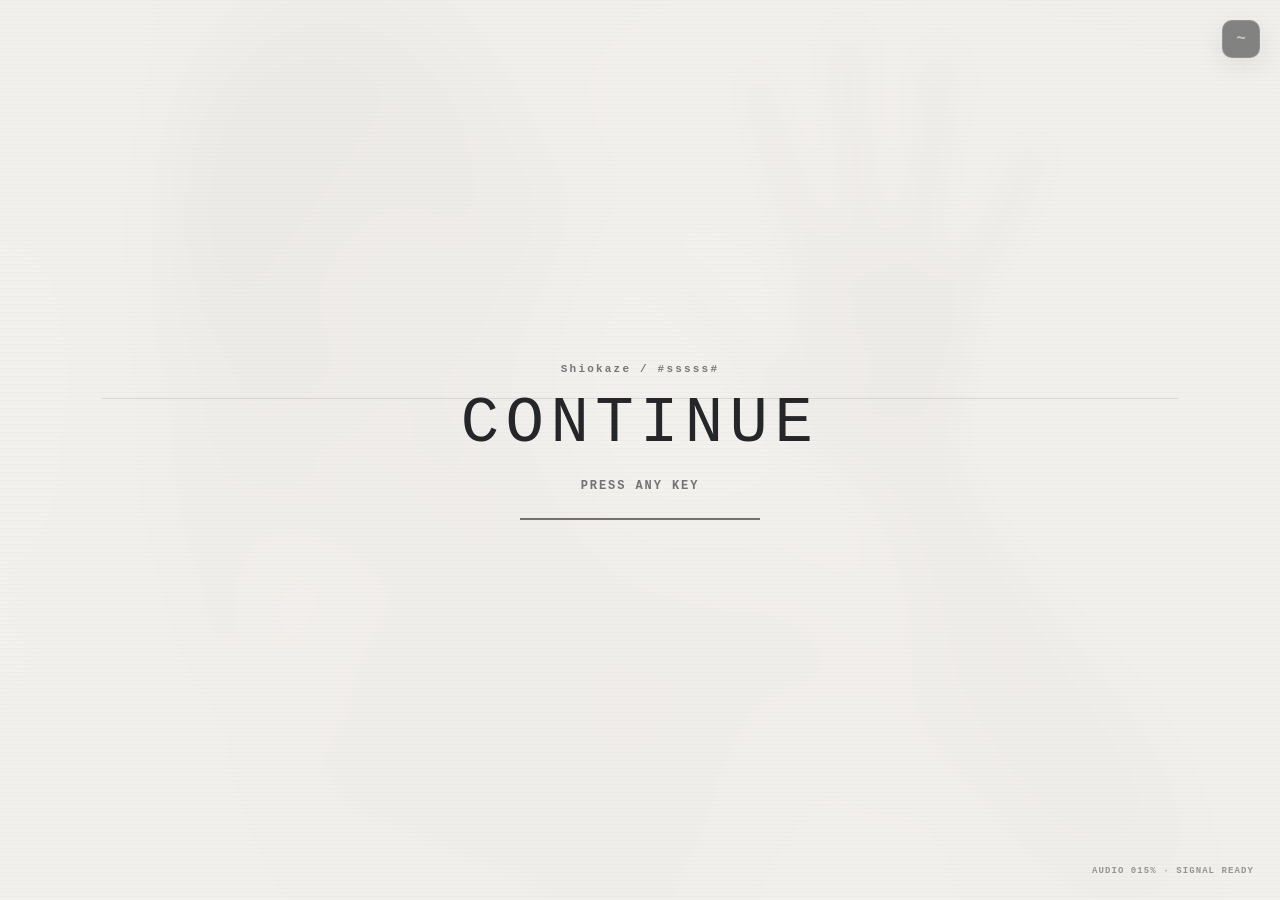
==== commit 826cbc56: "Update index.html" ====
--- a/index.html
+++ b/index.html
@@ -3,7 +3,7 @@
 <head>
 <meta charset="utf-8">
 <meta name="viewport" content="width=device-width,initial-scale=1,viewport-fit=cover">
-<title>SHIOKAZE — SVCURA</title>
+<title>SHIOKAZE</title>
 <meta name="theme-color" content="#0b0c0b">
 <meta name="color-scheme" content="light dark">
 <meta name="description" content="shiokaze — digital creator. quiet interfaces, motion, sound.">
@@ -24,7 +24,7 @@
     <button class="entry-btn" id="entry-btn" type="button" aria-label="Enter site"></button>
     <div class="entry-line" aria-hidden="true"></div>
     <div class="entry-center">
-      <div class="entry-kicker">SVCURA / PERSONAL TRANSMISSION</div>
+      <div class="entry-kicker">Shiokaze / #sssss#</div>
       <div class="entry-title">CONTINUE</div>
       <div class="entry-hint"><span class="hint-desktop">PRESS ANY KEY</span><span class="hint-mobile">TAP ANYWHERE</span></div>
       <div class="entry-progress" aria-hidden="true"><span id="entry-progress-bar"></span></div>
@@ -56,13 +56,25 @@
         <img class="profile-avatar" src="assets/avatar.jpg" alt="shiokaze avatar">
 
         <h1 class="profile-name">shiokaze</h1>
-        <div class="profile-sub">digital creator · web / motion / sound</div>
-        <div class="profile-author"><span>author</span><strong>svcura</strong></div>
-
-        <div class="presence">
-          <span class="status-dot" id="dc-status" aria-hidden="true"></span>
-          <span class="dc-name" id="dc-name">shiokaze</span>
-          <span class="dc-online" id="dc-activity">checking presence…</span>
+        <div class="profile-sub">dolbaeb</div>
+        <div class="profile-author"><span>admin</span><strong>mom</strong></div>
+
+        <div class="presence" id="discord-presence" data-status="connecting" aria-label="Discord activity">
+          <div class="dc-avatar-wrap">
+            <img class="dc-avatar" id="dc-avatar" src="https://cdn.discordapp.com/embed/avatars/0.png" alt="" loading="eager" decoding="async">
+            <span class="status-dot" id="dc-status" aria-hidden="true"></span>
+          </div>
+          <div class="presence-copy">
+            <div class="presence-head">
+              <span class="dc-name" id="dc-name">shiokaze</span>
+              <span class="dc-status-label" id="dc-status-label">CONNECTING</span>
+            </div>
+            <div class="dc-activity-row" aria-live="polite">
+              <span class="dc-activity-marker" id="dc-activity-marker" aria-hidden="true">↳</span>
+              <span class="dc-online" id="dc-activity">checking Discord activity…</span>
+            </div>
+            <div class="dc-activity-detail" id="dc-activity-detail" hidden></div>
+          </div>
         </div>
 
         <div class="profile-foot">
@@ -112,7 +124,7 @@
       <section class="card about" id="about" aria-label="About me">
         <div class="about-head"><span class="title">about me</span><span class="meta">01</span></div>
         <div class="rule"></div>
-        <p class="about-text">building small interfaces, visual experiments and music-driven web spaces. quiet surfaces, strange details, things that feel alive.</p>
+        <p class="about-text">sex and drugs</p>
         <div class="chips"><span class="chip">HTML</span><span class="chip">CSS</span><span class="chip">JS</span><span class="chip">MOTION</span></div>
 
         <div class="top-artists">
@@ -128,7 +140,7 @@
         </div>
 
         <figure class="char char-talia" data-name="talia">
-          <img src="assets/talia.webp" alt="" aria-hidden="true" loading="lazy" decoding="async">
+          <img src="assets/talia.webp" alt="" aria-hidden="true" loading="eager" decoding="async">
           <div class="char-slot" aria-hidden="true"><span>TALIA</span></div>
         </figure>
       </section>
--- a/css/style.css
+++ b/css/style.css
@@ -600,11 +600,33 @@
 .profile-author span{font:600 8px/1 var(--mono);letter-spacing:.14em;text-transform:uppercase}
 .profile-author strong{font:600 9px/1 var(--mono);letter-spacing:.08em;color:var(--muted);text-transform:uppercase}
 
-.presence{position:relative;z-index:2;margin-top:14px;display:flex;align-items:center;gap:7px;min-width:0}
-.presence .status-dot{margin-left:0;width:7px;height:7px}
-.dc-name{font:600 10.5px/1 var(--mono);color:rgba(47,50,52,.76)}
-.dc-online{font:500 9px/1.2 var(--mono);color:var(--faint);white-space:nowrap;overflow:hidden;text-overflow:ellipsis;min-width:0}
-.dc-online:before{content:"· ";opacity:.5}
+.presence{position:relative;z-index:2;margin-top:12px;display:flex;align-items:center;gap:10px;min-width:0;width:100%}
+.dc-avatar-wrap{position:relative;flex:none;width:36px;height:36px}
+.dc-avatar{display:block;width:36px;height:36px;object-fit:cover;border-radius:10px;border:1px solid rgba(255,255,255,.76);background:rgba(255,255,255,.18);box-shadow:0 5px 14px rgba(35,40,42,.08)}
+.dc-avatar-wrap .status-dot{position:absolute;right:-3px;bottom:-3px;width:10px;height:10px;margin:0;border:2px solid #eef0ee;box-shadow:none}
+.dc-avatar-wrap .status-dot.online{background:#5a9b70;box-shadow:0 0 0 3px rgba(90,155,112,.10)}
+.dc-avatar-wrap .status-dot.idle{background:#b59550}
+.dc-avatar-wrap .status-dot.dnd{background:#b65b5b}
+.dc-avatar-wrap .status-dot.offline{background:#8a8f8b}
+.presence-copy{flex:1;min-width:0;display:flex;flex-direction:column;gap:4px}
+.presence-head{display:flex;align-items:center;justify-content:space-between;gap:8px;min-width:0}
+.dc-name{font:600 10.5px/1 var(--mono);color:rgba(47,50,52,.80);white-space:nowrap;overflow:hidden;text-overflow:ellipsis;min-width:0}
+.dc-status-label{flex:none;padding:4px 6px;border:1px solid rgba(47,50,52,.10);border-radius:5px;background:rgba(255,255,255,.16);font:600 7px/1 var(--mono);letter-spacing:.08em;color:rgba(47,50,52,.50)}
+.presence[data-status="online"] .dc-status-label{color:#4c8b60;border-color:rgba(76,139,96,.20)}
+.presence[data-status="idle"] .dc-status-label{color:#9a7839;border-color:rgba(181,149,80,.22)}
+.presence[data-status="dnd"] .dc-status-label{color:#a14f4f;border-color:rgba(182,91,91,.22)}
+.dc-activity-row{display:flex;align-items:center;gap:5px;min-width:0}
+.dc-activity-marker{flex:none;font:600 9px/1 var(--mono);color:rgba(47,50,52,.48)}
+.dc-online{display:block;flex:1;min-width:0;font:500 9px/1.25 var(--mono);color:rgba(47,50,52,.68);white-space:nowrap;overflow:hidden;text-overflow:ellipsis}
+.dc-activity-detail{font:500 8px/1.2 var(--mono);color:rgba(47,50,52,.48);white-space:nowrap;overflow:hidden;text-overflow:ellipsis;min-width:0}
+.dc-activity-detail[hidden]{display:none}
+body.theme-dark .dc-avatar{border-color:rgba(255,255,255,.22);background:rgba(255,255,255,.06)}
+body.theme-dark .dc-avatar-wrap .status-dot{border-color:#17191b}
+body.theme-dark .dc-name{color:rgba(230,232,230,.88)}
+body.theme-dark .dc-status-label{background:rgba(255,255,255,.04);border-color:rgba(255,255,255,.10);color:rgba(230,232,230,.52)}
+body.theme-dark .dc-activity-marker{color:rgba(230,232,230,.46)}
+body.theme-dark .dc-online{color:rgba(230,232,230,.78)}
+body.theme-dark .dc-activity-detail{color:rgba(230,232,230,.48)}
 
 .profile-foot{position:relative;z-index:2;margin-top:auto;display:flex;align-items:flex-end;justify-content:space-between;gap:10px}
 .mini-stats{display:flex;gap:12px;font:500 8px/1.2 var(--mono);letter-spacing:.1em;text-transform:uppercase;color:var(--faint)}
@@ -718,9 +740,9 @@
 .char-asuka img{position:relative;z-index:1;object-fit:contain;object-position:center bottom;filter:drop-shadow(0 8px 14px rgba(12,15,18,.18));image-rendering:auto}
 .char-asuka .char-slot{display:none}
 
-/* Талия — за текстом в карточке about */
-.char-talia{right:-72px;bottom:-26px;width:250px;height:392px;z-index:0}
-.char-talia img{opacity:.14}
+/* Талия — заметный, но приглушённый слой позади блока Top Artists */
+.char-talia{right:-38px;bottom:-24px;width:238px;height:372px;z-index:0;overflow:hidden}
+.char-talia img{opacity:.27;object-position:center bottom;filter:saturate(.78) contrast(.97) drop-shadow(0 8px 20px rgba(35,25,35,.10))}
 .char-talia .char-slot{opacity:.42}
 .char-talia .char-slot{border-color:rgba(214,62,160,.2)}
 .char-talia .char-slot::after{background:linear-gradient(to top,rgba(214,62,160,.18),transparent)}
@@ -755,7 +777,7 @@
 /* ---------- responsive ---------- */
 @media (max-width:1180px){
   .top-grid,.bottom-grid{gap:16px}
-  .char-talia{width:150px;height:260px}
+  .char-talia{right:-26px;width:205px;height:330px;bottom:-22px}
   .char-asuka{right:3%;width:180px;height:380px;top:-176px}
 }
 @media (max-width:900px){
@@ -930,3 +952,198 @@
   .theme-toggle{padding:6px 7px;font-size:8px}
 }
 @media (prefers-reduced-motion:reduce){.theme-toggle{transition:none}.char-asuka img{filter:none}}
+
+
+/* Hard size boundary for the Discord avatar. Keep this last in the stylesheet. */
+#discord-presence .dc-avatar-wrap {
+  position: relative !important;
+  display: block !important;
+  flex: 0 0 36px !important;
+  width: 36px !important;
+  min-width: 36px !important;
+  max-width: 36px !important;
+  height: 36px !important;
+  min-height: 36px !important;
+  max-height: 36px !important;
+  overflow: hidden !important;
+  line-height: 0 !important;
+  border-radius: 10px !important;
+}
+#discord-presence img.dc-avatar {
+  display: block !important;
+  position: absolute !important;
+  inset: 0 !important;
+  width: 36px !important;
+  min-width: 36px !important;
+  max-width: 36px !important;
+  height: 36px !important;
+  min-height: 36px !important;
+  max-height: 36px !important;
+  margin: 0 !important;
+  padding: 0 !important;
+  object-fit: cover !important;
+  aspect-ratio: 1 / 1 !important;
+  border-radius: 10px !important;
+}
+#discord-presence .dc-avatar-wrap .status-dot {
+  position: absolute !important;
+  z-index: 2 !important;
+  right: -1px !important;
+  bottom: -1px !important;
+  width: 10px !important;
+  height: 10px !important;
+  min-width: 10px !important;
+  min-height: 10px !important;
+  margin: 0 !important;
+}
+
+/* Final compact Discord widget fit: intentionally appended after all prior rules. */
+#discord-presence {
+  display: flex !important;
+  align-items: center !important;
+  gap: 8px !important;
+  width: 100% !important;
+  max-width: 100% !important;
+  min-width: 0 !important;
+  margin-top: 9px !important;
+  overflow: hidden !important;
+}
+#discord-presence .dc-avatar-wrap {
+  position: relative !important;
+  display: block !important;
+  flex: 0 0 28px !important;
+  width: 28px !important;
+  min-width: 28px !important;
+  max-width: 28px !important;
+  height: 28px !important;
+  min-height: 28px !important;
+  max-height: 28px !important;
+  overflow: hidden !important;
+  line-height: 0 !important;
+  border-radius: 8px !important;
+}
+#discord-presence img.dc-avatar {
+  display: block !important;
+  position: absolute !important;
+  inset: 0 !important;
+  width: 28px !important;
+  min-width: 28px !important;
+  max-width: 28px !important;
+  height: 28px !important;
+  min-height: 28px !important;
+  max-height: 28px !important;
+  margin: 0 !important;
+  padding: 0 !important;
+  object-fit: cover !important;
+  aspect-ratio: 1 / 1 !important;
+  border-radius: 8px !important;
+}
+#discord-presence .dc-avatar-wrap .status-dot {
+  position: absolute !important;
+  z-index: 2 !important;
+  right: 0 !important;
+  bottom: 0 !important;
+  width: 8px !important;
+  height: 8px !important;
+  min-width: 8px !important;
+  min-height: 8px !important;
+  margin: 0 !important;
+  border: 1.5px solid #eef0ee !important;
+  box-shadow: none !important;
+}
+#discord-presence .presence-copy {
+  display: flex !important;
+  flex: 1 1 0% !important;
+  flex-direction: column !important;
+  gap: 3px !important;
+  width: 0 !important;
+  max-width: 100% !important;
+  min-width: 0 !important;
+  overflow: hidden !important;
+}
+#discord-presence .presence-head {
+  display: flex !important;
+  align-items: center !important;
+  justify-content: flex-start !important;
+  gap: 6px !important;
+  width: 100% !important;
+  min-width: 0 !important;
+}
+#discord-presence .dc-name {
+  display: block !important;
+  flex: 1 1 auto !important;
+  width: 100% !important;
+  max-width: 100% !important;
+  min-width: 0 !important;
+  overflow: hidden !important;
+  text-overflow: ellipsis !important;
+  white-space: nowrap !important;
+  font-size: 9px !important;
+  line-height: 1.2 !important;
+}
+/* The legacy script does not refresh this extra badge, so hide the stale CONNECTING label. */
+#discord-presence .dc-status-label { display: none !important; }
+#discord-presence .dc-activity-row {
+  display: flex !important;
+  align-items: center !important;
+  gap: 4px !important;
+  width: 100% !important;
+  min-width: 0 !important;
+  overflow: hidden !important;
+}
+#discord-presence .dc-activity-marker {
+  flex: 0 0 auto !important;
+  font-size: 8px !important;
+  line-height: 1 !important;
+}
+#discord-presence .dc-online {
+  display: block !important;
+  flex: 1 1 auto !important;
+  width: 0 !important;
+  max-width: 100% !important;
+  min-width: 0 !important;
+  overflow: hidden !important;
+  text-overflow: ellipsis !important;
+  white-space: nowrap !important;
+  font-size: 8px !important;
+  line-height: 1.2 !important;
+}
+#discord-presence .dc-activity-detail {
+  display: block;
+  width: 100% !important;
+  max-width: 100% !important;
+  min-width: 0 !important;
+  overflow: hidden !important;
+  text-overflow: ellipsis !important;
+  white-space: nowrap !important;
+  font-size: 7.5px !important;
+  line-height: 1.2 !important;
+}
+#discord-presence .dc-activity-detail[hidden] { display: none !important; }
+body.theme-dark #discord-presence .dc-avatar-wrap .status-dot {
+  border-color: #17191b !important;
+}
+@media (max-width: 520px) {
+  #discord-presence { gap: 7px !important; margin-top: 8px !important; }
+  #discord-presence .dc-avatar-wrap {
+    flex-basis: 24px !important;
+    width: 24px !important;
+    min-width: 24px !important;
+    max-width: 24px !important;
+    height: 24px !important;
+    min-height: 24px !important;
+    max-height: 24px !important;
+    border-radius: 7px !important;
+  }
+  #discord-presence img.dc-avatar {
+    width: 24px !important;
+    min-width: 24px !important;
+    max-width: 24px !important;
+    height: 24px !important;
+    min-height: 24px !important;
+    max-height: 24px !important;
+    border-radius: 7px !important;
+  }
+  #discord-presence .dc-name { font-size: 8.5px !important; }
+  #discord-presence .dc-online { font-size: 7.5px !important; }
+}
